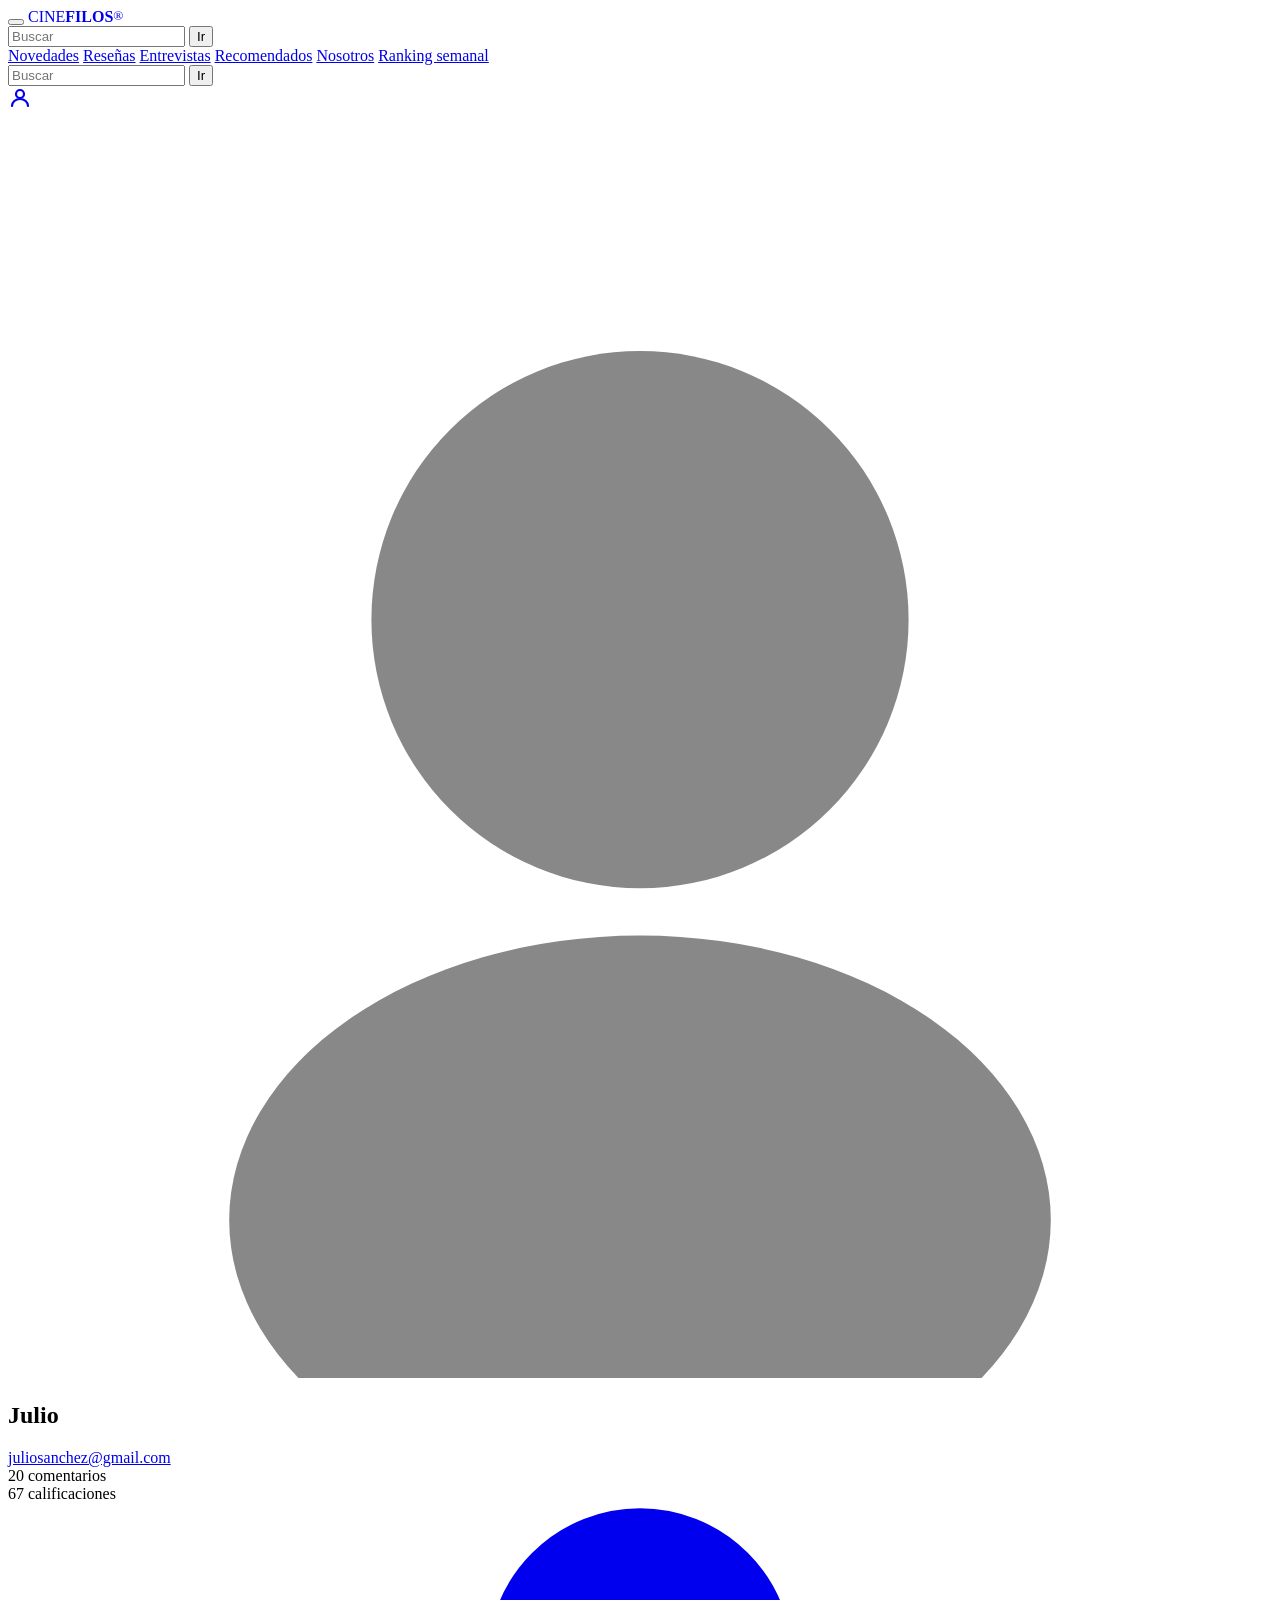
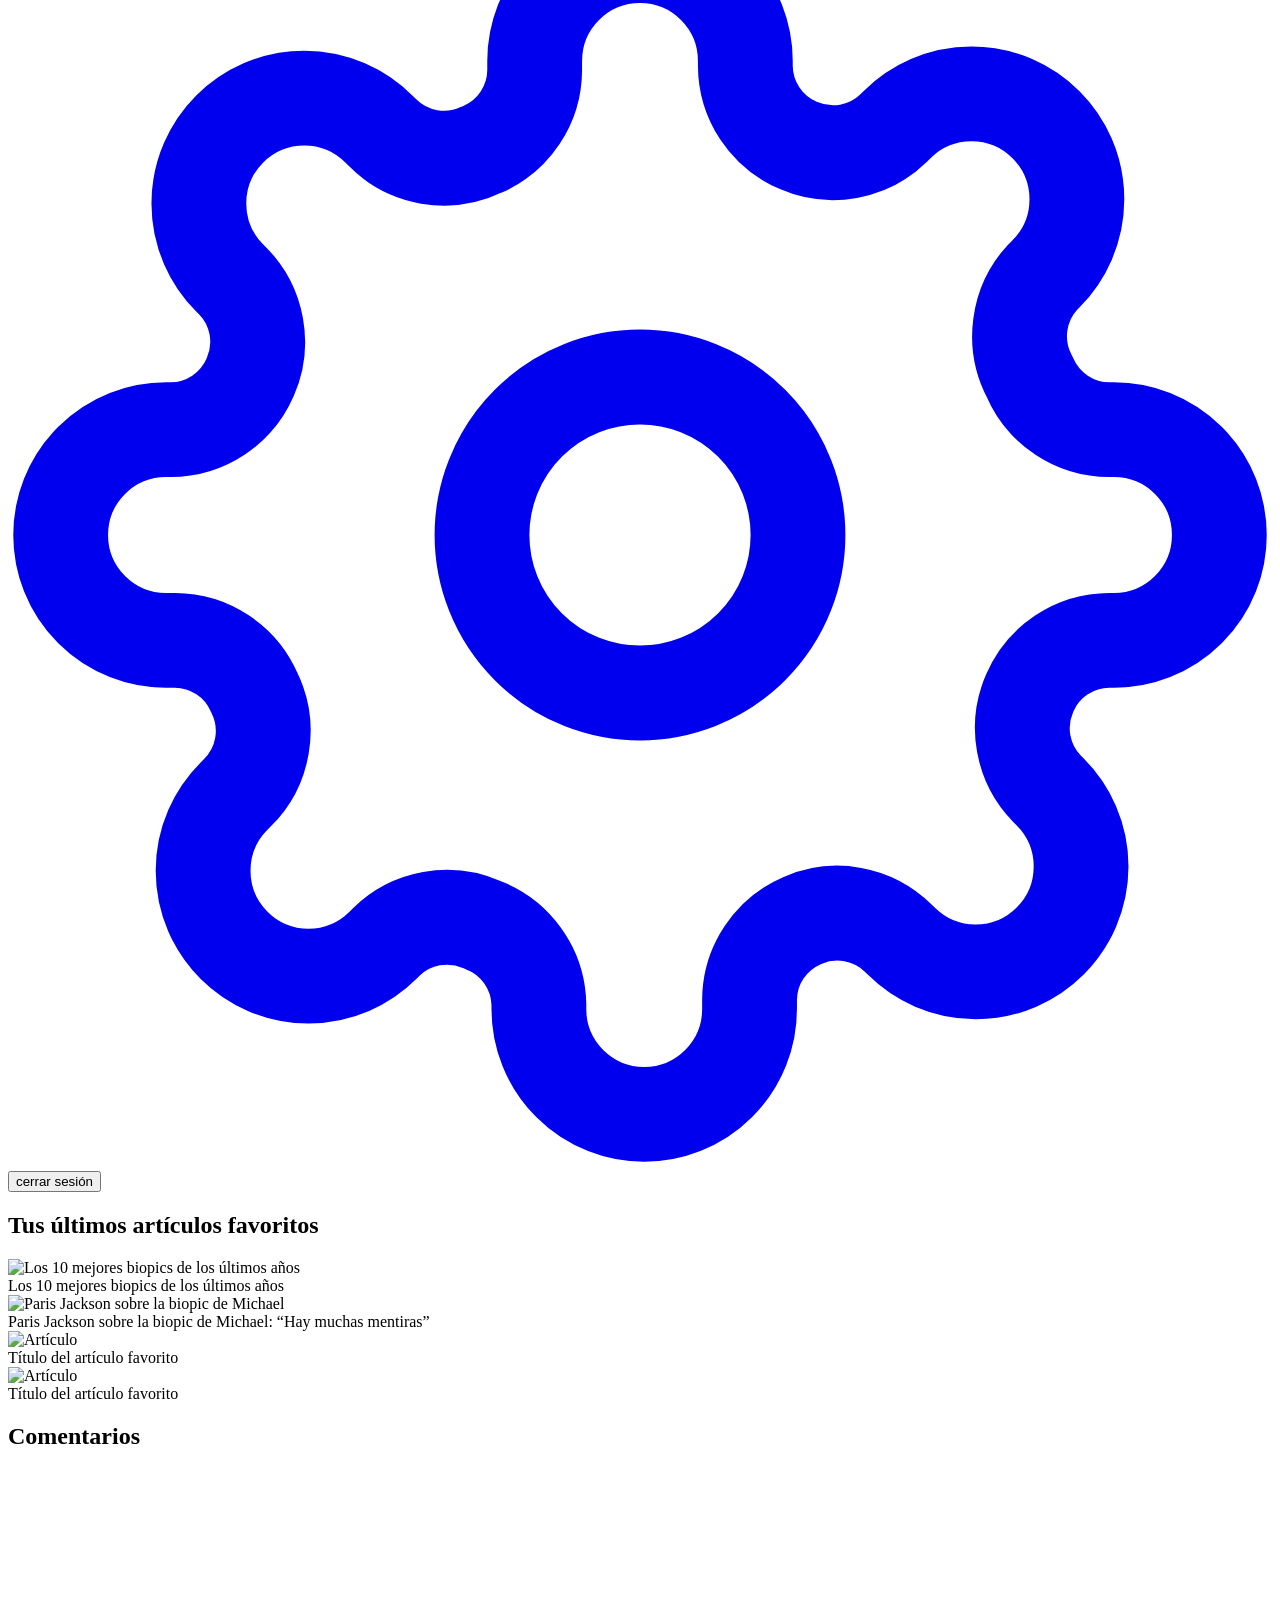
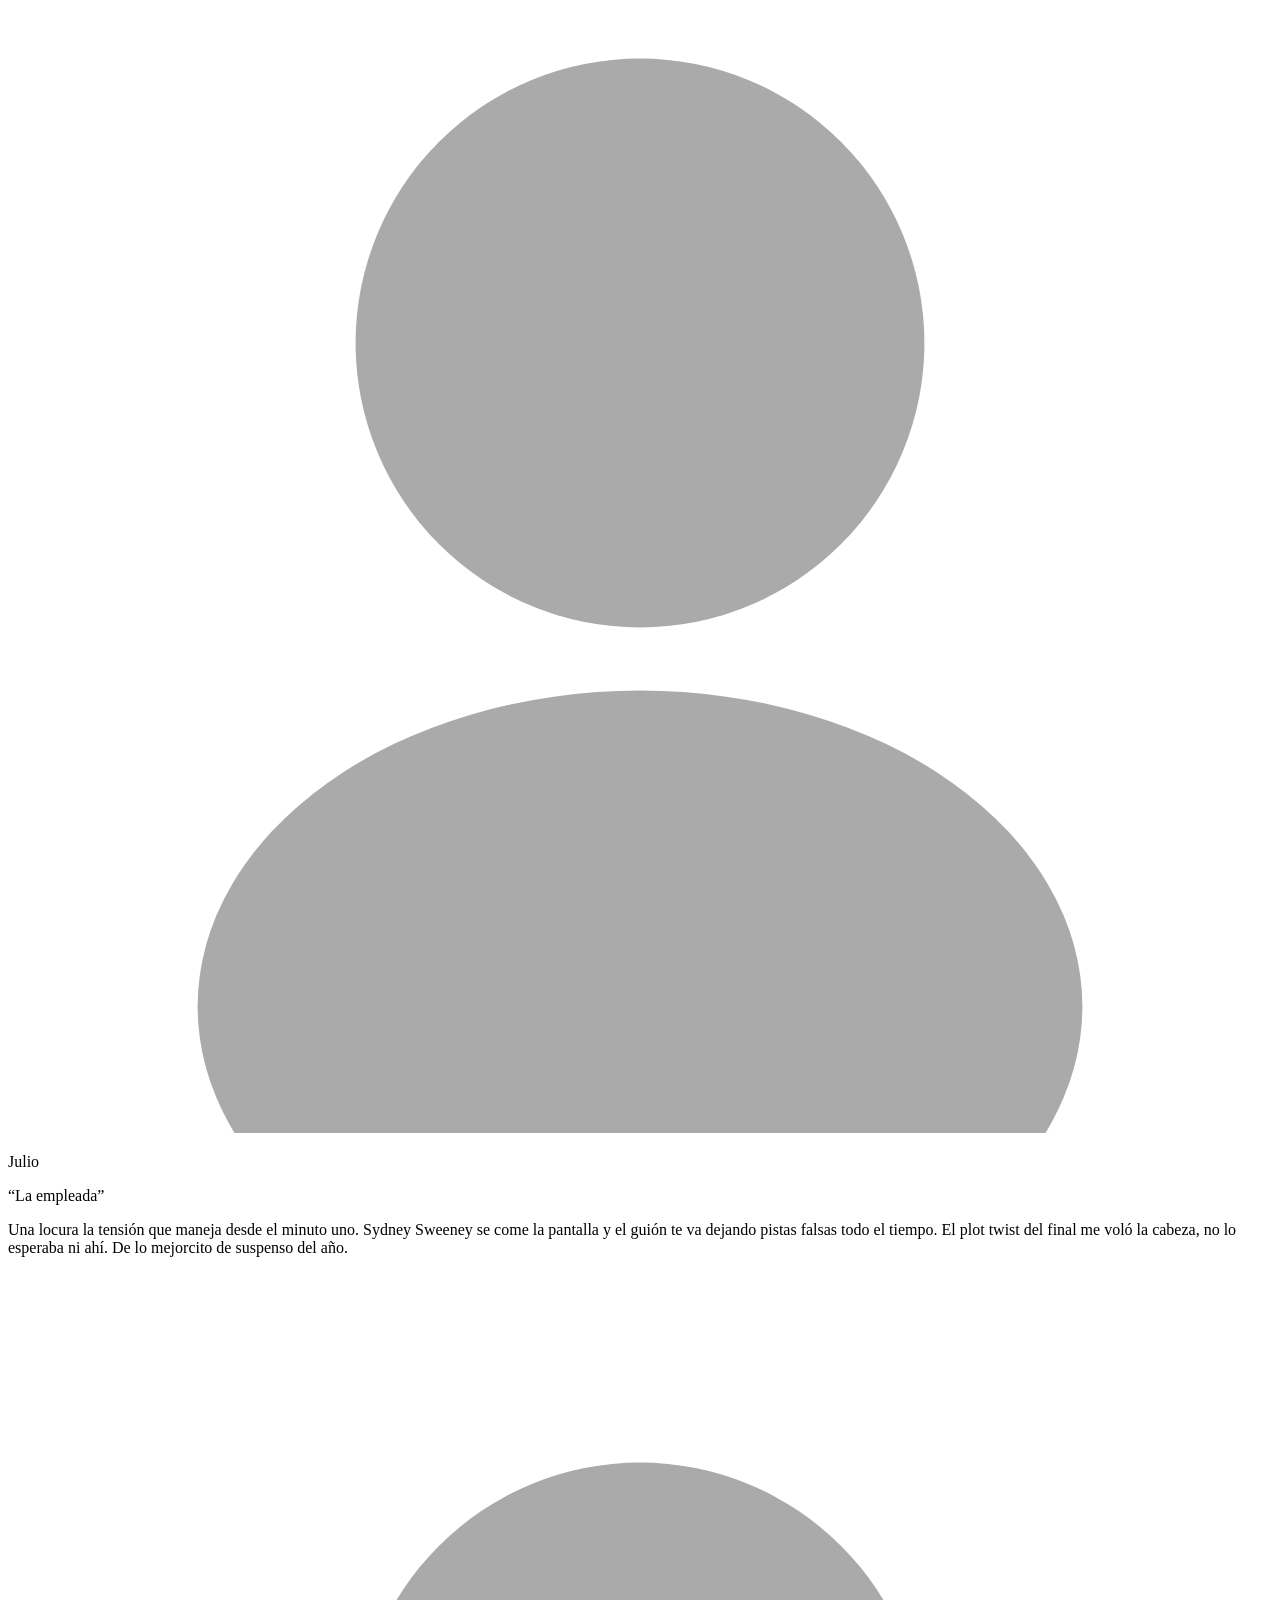
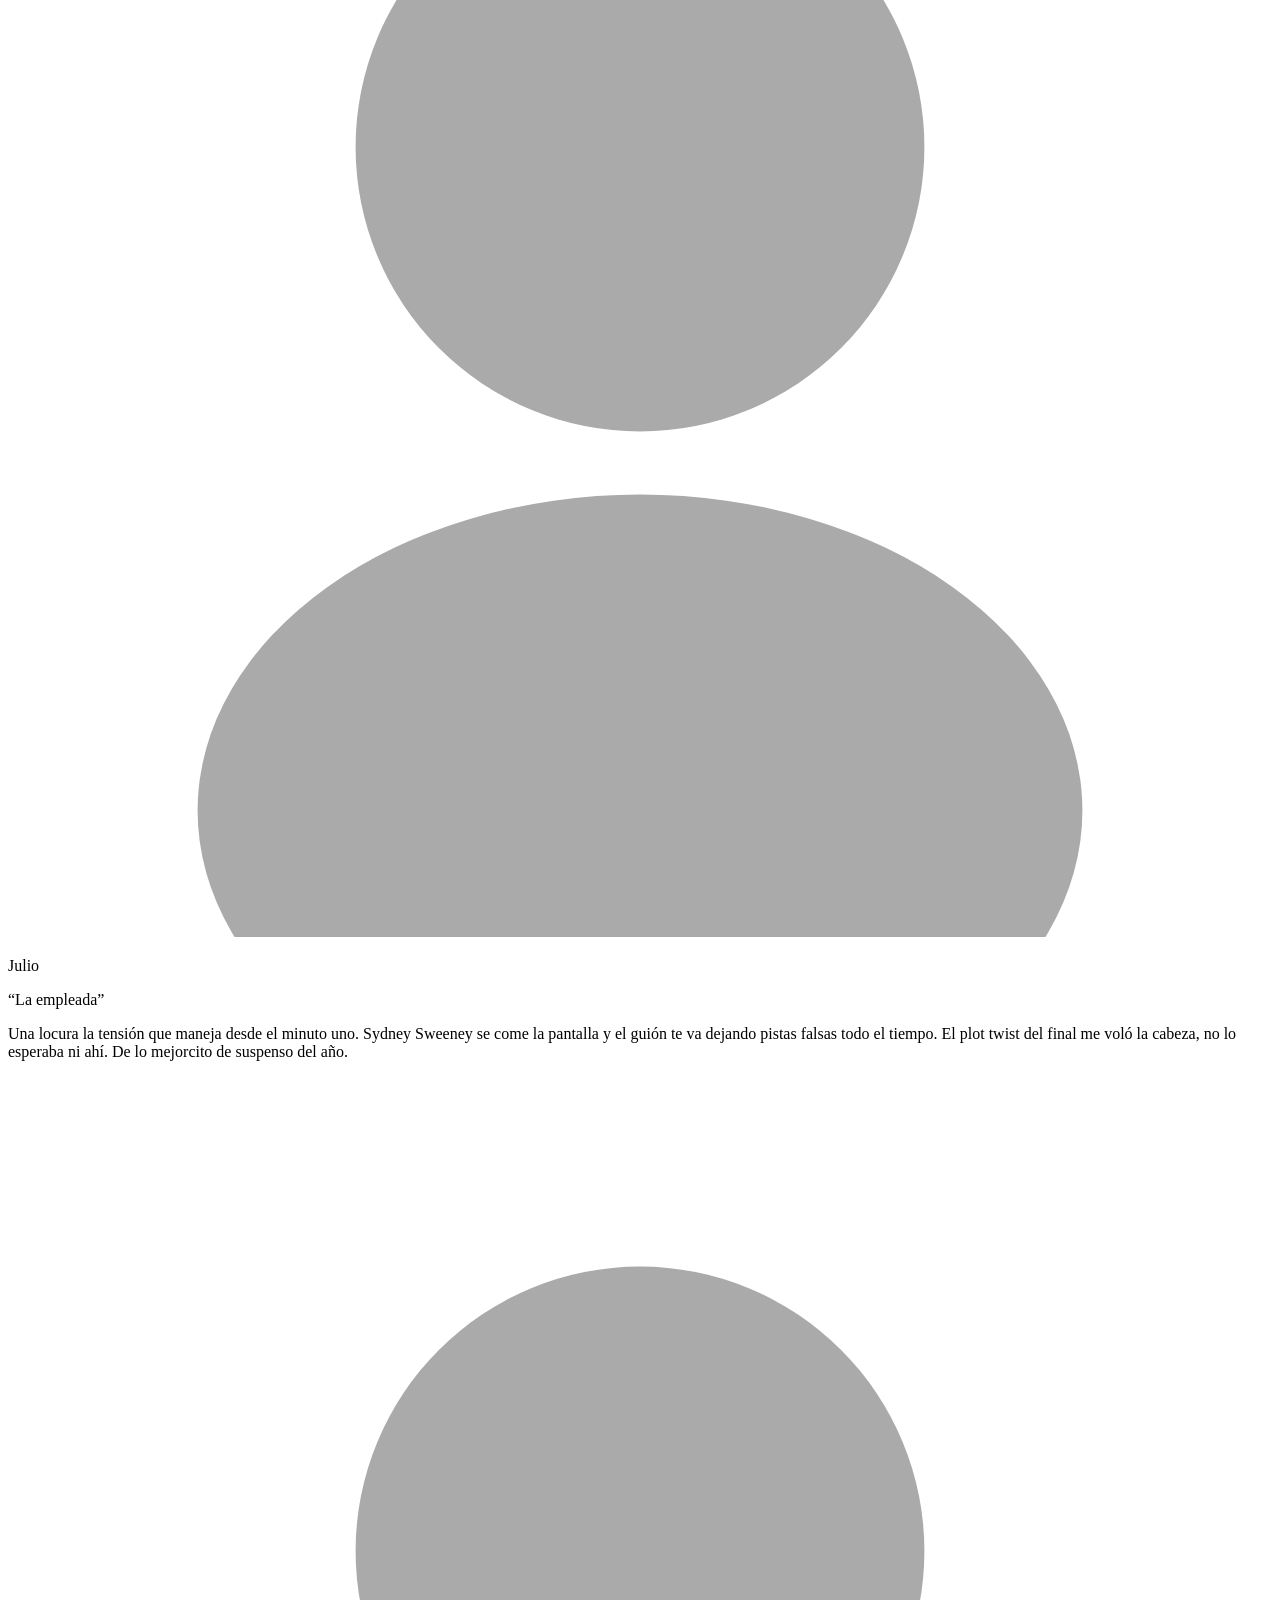
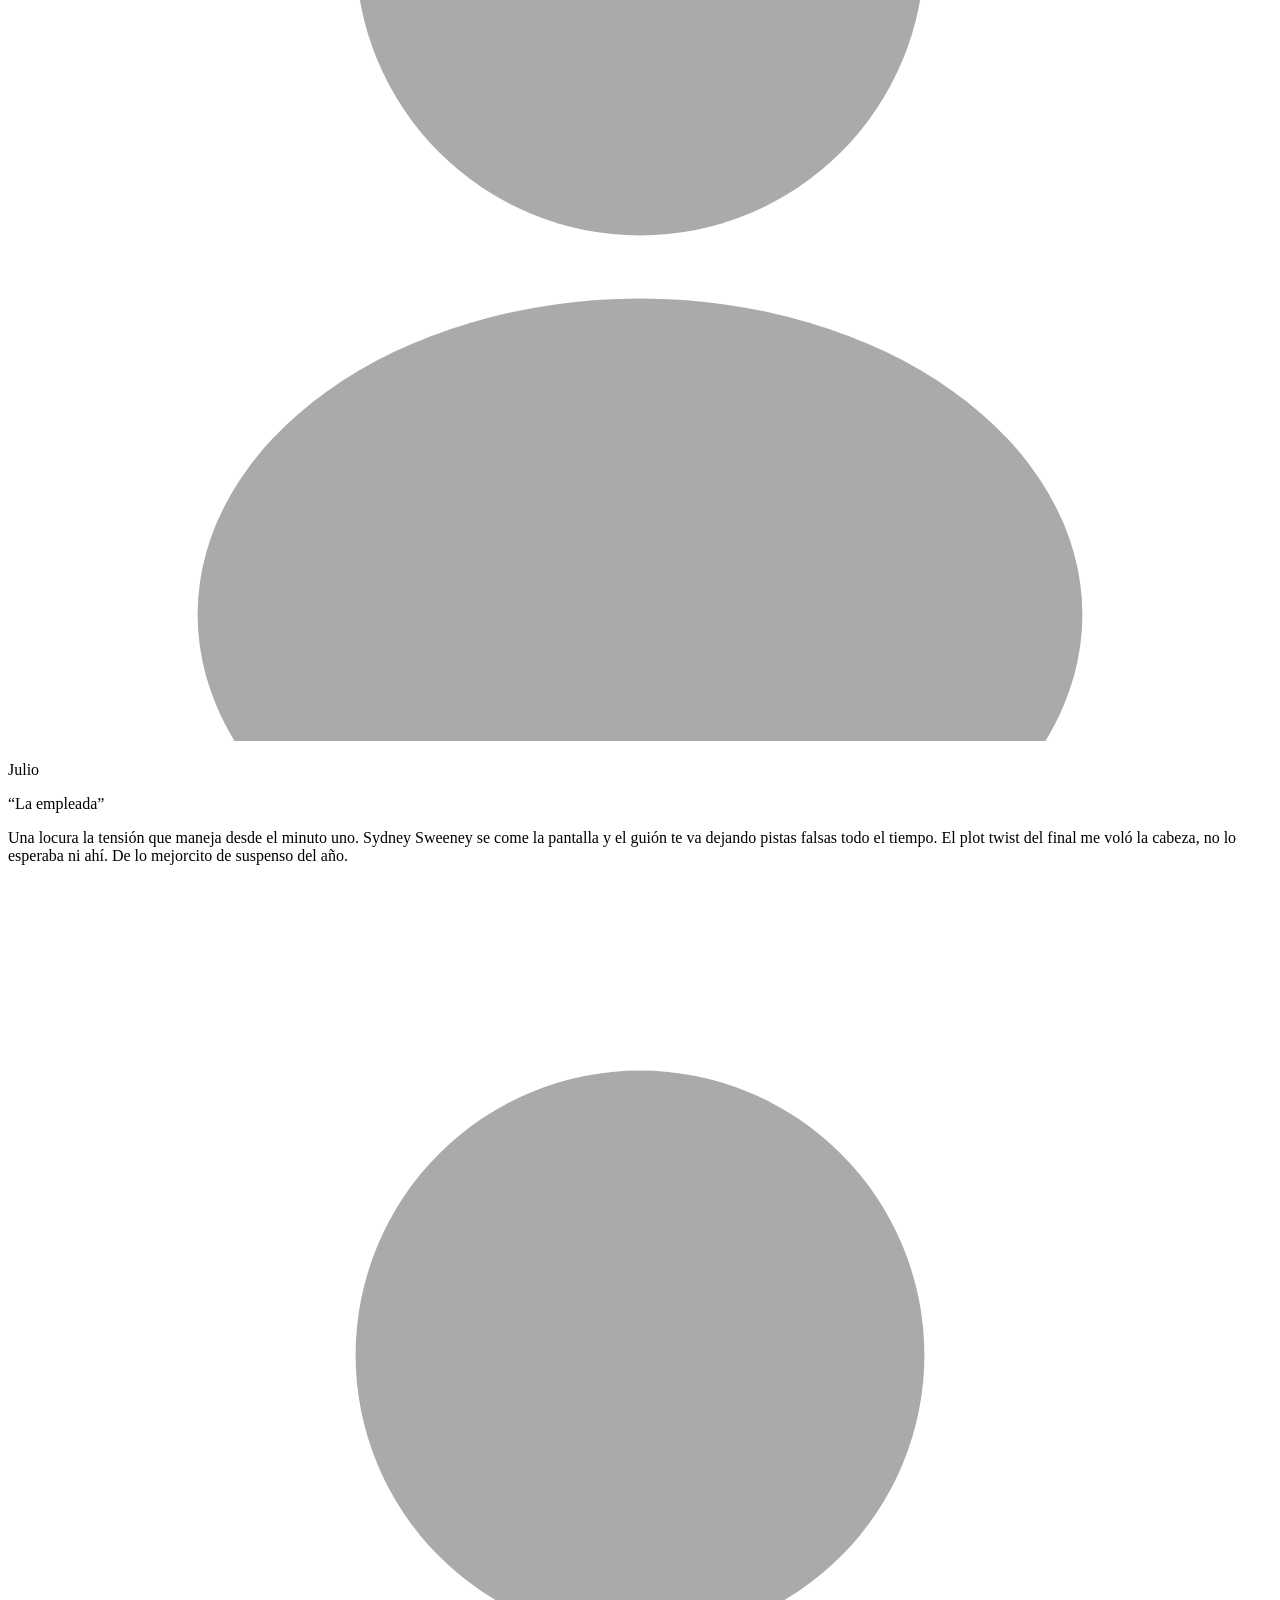
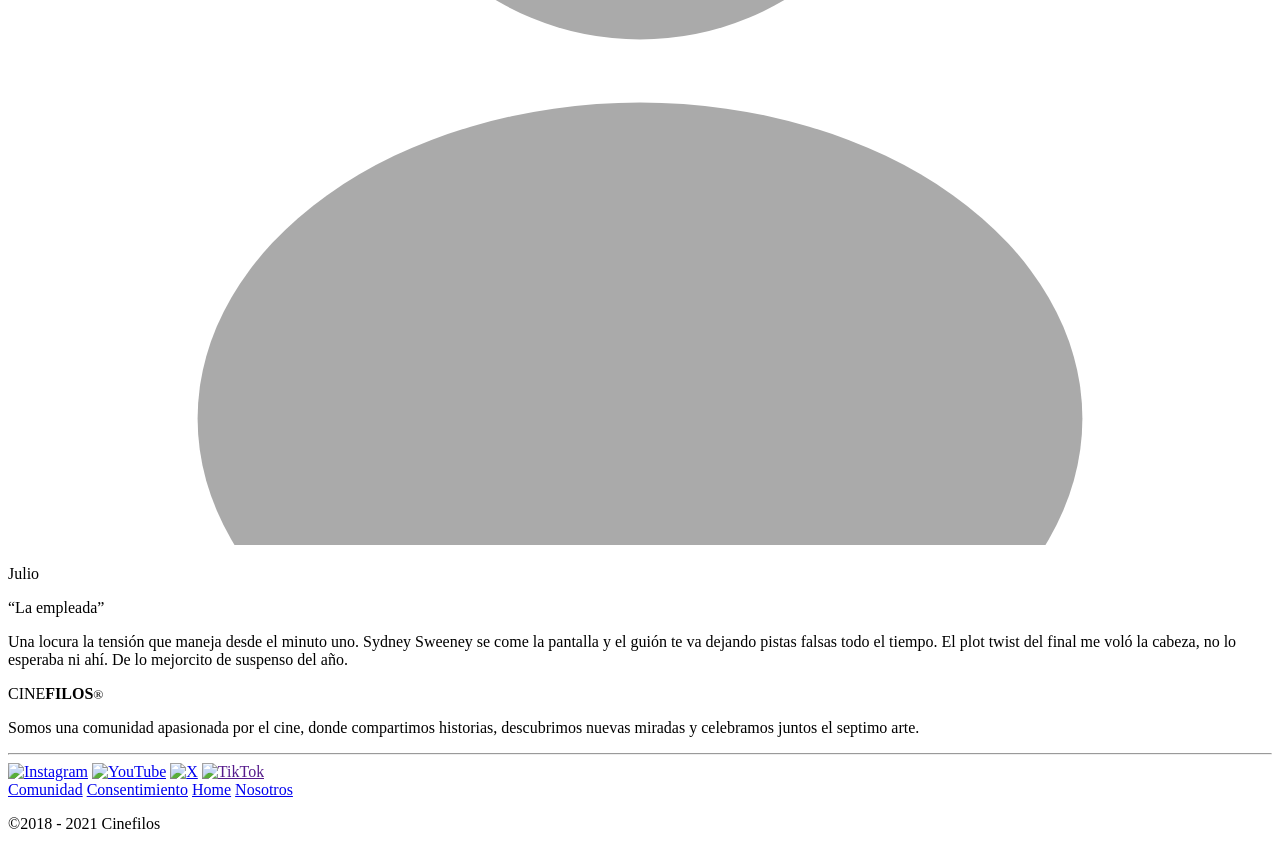
==== cuenta.html @ 9d63dc63 "Add files via upload" ====
<!DOCTYPE html>
<html lang="es">
<head>
  <meta charset="utf-8">
  <meta name="viewport" content="width=device-width, initial-scale=1">
  <link rel="stylesheet" type="text/css" href="stylecuenta.css">
  <link rel="stylesheet" type="text/css" href="estilo.css">
  <link href="https://fonts.googleapis.com/css2?family=Montserrat:wght@700&family=Roboto+Slab:wght@400;700&display=swap" rel="stylesheet">
  <title>Mi cuenta — Cinefilos</title>
</head>
<body>


  <header class="barra">
    <button class="menu" type="button" aria-label="Abrir menu" aria-expanded="false">
      <span></span>
      <span></span>
      <span></span>
    </button>

    <a class="barra-logo" href="index.html" aria-label="Cinefilos">
      <img src="imagenes/logo.png" alt="Cinefilos"
           onerror="this.style.display='none'; this.nextElementSibling.style.display='inline-flex';">
      <span>CINE<strong>FILOS</strong><small>&reg;</small></span>
    </a>

    <nav class="barra-nav" aria-label="Secciones principales">
      <div class="buscador-mobile-menu">
        <input type="search" placeholder="Buscar" aria-label="Buscar">
        <button type="submit" aria-label="Buscar">Ir</button>
      </div>
      <a href="novedades.html">Novedades</a>
      <a href="resenas.html">Reseñas</a>
      <a href="entrevistas.html">Entrevistas</a>
      <a href="index.html#recomendados">Recomendados</a>
      <a href="index.html#nosotros">Nosotros</a>
      <a href="Ranking Semanal.html">Ranking semanal</a>
    </nav>

    <form class="buscador" action="#" role="search">
      <input type="search" placeholder="Buscar" aria-label="Buscar">
      <button type="submit" aria-label="Buscar">Ir</button>
    </form>

    <!-- Ícono de usuario: amarillo cuando está logueado (clase "logueado" la agrega JS) -->
    <a class="barra-icono-usuario" href="cuenta.html" aria-label="Mi cuenta">
      <svg width="24" height="24" viewBox="0 0 24 24" fill="none" stroke="currentColor"
           stroke-width="2.2" stroke-linecap="round" stroke-linejoin="round">
        <circle cx="12" cy="8" r="4"/>
        <path d="M4 20c0-4 3.6-7 8-7s8 3 8 7"/>
      </svg>
    </a>
  </header>

 
  <main>
    <section class="perfil-seccion">
      <div class="perfil-card">

        <!-- Avatar -->
        <div class="perfil-avatar" aria-label="Foto de perfil">
          <svg viewBox="0 0 80 80" fill="none" xmlns="http://www.w3.org/2000/svg" aria-hidden="true">
            <circle cx="40" cy="32" r="17" fill="#888"/>
            <ellipse cx="40" cy="70" rx="26" ry="18" fill="#888"/>
          </svg>
        </div>

        <!-- Nombre y email -->
        <div class="perfil-info">
          <h1 class="perfil-nombre" id="perfil-nombre">Julio</h1>
          <a class="perfil-email" id="perfil-email" href="#">juliosanchez@gmail.com</a>
        </div>

        <!-- Stats + config + logout -->
        <div class="perfil-derecha">
          <div class="perfil-stats-fila">
            <div class="perfil-stat">
              <span class="perfil-stat-numero" id="stat-comentarios">20</span>
              <span class="perfil-stat-label">comentarios</span>
            </div>
            <div class="perfil-stat">
              <span class="perfil-stat-numero" id="stat-calificaciones">67</span>
              <span class="perfil-stat-label">calificaciones</span>
            </div>
            <a href="#" class="perfil-config" aria-label="Configuración">
              <svg viewBox="0 0 24 24" fill="none" stroke="currentColor"
                   stroke-width="1.8" stroke-linecap="round" stroke-linejoin="round">
                <circle cx="12" cy="12" r="3"/>
                <path d="M19.4 15a1.65 1.65 0 0 0 .33 1.82l.06.06a2 2 0 0 1-2.83 2.83l-.06-.06a1.65 1.65 0 0 0-1.82-.33 1.65 1.65 0 0 0-1 1.51V21a2 2 0 0 1-4 0v-.09A1.65 1.65 0 0 0 9 19.4a1.65 1.65 0 0 0-1.82.33l-.06.06a2 2 0 0 1-2.83-2.83l.06-.06A1.65 1.65 0 0 0 4.68 15a1.65 1.65 0 0 0-1.51-1H3a2 2 0 0 1 0-4h.09A1.65 1.65 0 0 0 4.6 9a1.65 1.65 0 0 0-.33-1.82l-.06-.06a2 2 0 0 1 2.83-2.83l.06.06A1.65 1.65 0 0 0 9 4.68a1.65 1.65 0 0 0 1-1.51V3a2 2 0 0 1 4 0v.09a1.65 1.65 0 0 0 1 1.51 1.65 1.65 0 0 0 1.82-.33l.06-.06a2 2 0 0 1 2.83 2.83l-.06.06A1.65 1.65 0 0 0 19.4 9a1.65 1.65 0 0 0 1.51 1H21a2 2 0 0 1 0 4h-.09a1.65 1.65 0 0 0-1.51 1z"/>
              </svg>
            </a>
          </div>
          <button class="perfil-cerrar-sesion" id="btn-cerrar-sesion" type="button">
            cerrar sesión
          </button>
        </div>

      </div>
    </section>

    <!-- ===== ÚLTIMOS ARTÍCULOS FAVORITOS ===== -->
    <section class="perfil-bloque">
      <h2 class="perfil-bloque-titulo">Tus últimos artículos favoritos</h2>
      <div class="perfil-scroll-fila" id="lista-favoritos">

        <article class="fav-card">
          <img src="imagenes/reseñas nota1.jpeg" alt="Los 10 mejores biopics de los últimos años">
          <div class="fav-card-overlay">
            <span class="fav-card-titulo">Los 10 mejores biopics de los últimos años</span>
          </div>
        </article>

        <article class="fav-card">
          <img src="imagenes/michael jackson.png" alt="Paris Jackson sobre la biopic de Michael">
          <div class="fav-card-overlay">
            <span class="fav-card-titulo">Paris Jackson sobre la biopic de Michael: &ldquo;Hay muchas mentiras&rdquo;</span>
          </div>
        </article>

        <article class="fav-card">
          <img src="imagenes/entrevistas nota3.png" alt="Artículo">
          <div class="fav-card-overlay">
            <span class="fav-card-titulo">Título del artículo favorito</span>
          </div>
        </article>

        <article class="fav-card">
          <img src="imagenes/euphoria.png" alt="Artículo">
          <div class="fav-card-overlay">
            <span class="fav-card-titulo">Título del artículo favorito</span>
          </div>
        </article>

      </div>
    </section>

    <!-- ===== COMENTARIOS ===== -->
    <section class="perfil-bloque perfil-bloque--comentarios">
      <h2 class="perfil-bloque-titulo">Comentarios</h2>
      <div class="perfil-scroll-fila" id="lista-comentarios">

        <div class="comentario-card">
          <div class="comentario-header">
            <div class="comentario-avatar">
              <svg viewBox="0 0 40 40" fill="none" xmlns="http://www.w3.org/2000/svg">
                <circle cx="20" cy="15" r="9" fill="#aaa"/>
                <ellipse cx="20" cy="36" rx="14" ry="10" fill="#aaa"/>
              </svg>
            </div>
            <div class="comentario-info">
              <p class="comentario-nombre">Julio</p>
              <p class="comentario-pelicula">&ldquo;La empleada&rdquo;</p>
            </div>
          </div>
          <p class="comentario-texto">Una locura la tensión que maneja desde el minuto uno. Sydney Sweeney se come la pantalla y el guión te va dejando pistas falsas todo el tiempo. El plot twist del final me voló la cabeza, no lo esperaba ni ahí. De lo mejorcito de suspenso del año.</p>
        </div>

        <div class="comentario-card">
          <div class="comentario-header">
            <div class="comentario-avatar">
              <svg viewBox="0 0 40 40" fill="none" xmlns="http://www.w3.org/2000/svg">
                <circle cx="20" cy="15" r="9" fill="#aaa"/>
                <ellipse cx="20" cy="36" rx="14" ry="10" fill="#aaa"/>
              </svg>
            </div>
            <div class="comentario-info">
              <p class="comentario-nombre">Julio</p>
              <p class="comentario-pelicula">&ldquo;La empleada&rdquo;</p>
            </div>
          </div>
          <p class="comentario-texto">Una locura la tensión que maneja desde el minuto uno. Sydney Sweeney se come la pantalla y el guión te va dejando pistas falsas todo el tiempo. El plot twist del final me voló la cabeza, no lo esperaba ni ahí. De lo mejorcito de suspenso del año.</p>
        </div>

        <div class="comentario-card">
          <div class="comentario-header">
            <div class="comentario-avatar">
              <svg viewBox="0 0 40 40" fill="none" xmlns="http://www.w3.org/2000/svg">
                <circle cx="20" cy="15" r="9" fill="#aaa"/>
                <ellipse cx="20" cy="36" rx="14" ry="10" fill="#aaa"/>
              </svg>
            </div>
            <div class="comentario-info">
              <p class="comentario-nombre">Julio</p>
              <p class="comentario-pelicula">&ldquo;La empleada&rdquo;</p>
            </div>
          </div>
          <p class="comentario-texto">Una locura la tensión que maneja desde el minuto uno. Sydney Sweeney se come la pantalla y el guión te va dejando pistas falsas todo el tiempo. El plot twist del final me voló la cabeza, no lo esperaba ni ahí. De lo mejorcito de suspenso del año.</p>
        </div>

        <div class="comentario-card">
          <div class="comentario-header">
            <div class="comentario-avatar">
              <svg viewBox="0 0 40 40" fill="none" xmlns="http://www.w3.org/2000/svg">
                <circle cx="20" cy="15" r="9" fill="#aaa"/>
                <ellipse cx="20" cy="36" rx="14" ry="10" fill="#aaa"/>
              </svg>
            </div>
            <div class="comentario-info">
              <p class="comentario-nombre">Julio</p>
              <p class="comentario-pelicula">&ldquo;La empleada&rdquo;</p>
            </div>
          </div>
          <p class="comentario-texto">Una locura la tensión que maneja desde el minuto uno. Sydney Sweeney se come la pantalla y el guión te va dejando pistas falsas todo el tiempo. El plot twist del final me voló la cabeza, no lo esperaba ni ahí. De lo mejorcito de suspenso del año.</p>
        </div>

      </div>
    </section>

  </main>
  <footer class="footer">
      <div class="footer-logo" aria-label="Cinefilos">
        <span>CINE</span><strong>FILOS</strong><small>&reg;</small>
      </div>

      <p class="footer-texto">
        Somos una comunidad apasionada por el cine, donde compartimos
        historias, descubrimos nuevas miradas y celebramos juntos el
        septimo arte.
      </p>

      <hr class="footer-linea">

      <div class="redes">
        <a href="https://www.instagram.com/cinefilosoficial" aria-label="Instagram"><img src="imagenes/ig.png" alt="Instagram"></a>
        <a href="https://www.youtube.com/channel/UC08kA7iu9PEzDxkMf6_33Pw" aria-label="YouTube"><img src="imagenes/yotube.png" alt="YouTube"></a>
        <a href="https://www.facebook.com/cinefilooos" aria-label="X"><img src="imagenes/x.png" alt="X"></a>
        <a href="" aria-label="TikTok"><img src="imagenes/tiktok.png" alt="TikTok"></a>
      </div>

      <nav class="footer-links" aria-label="Enlaces del footer">
        <a href="#">Comunidad</a>
        <a href="#">Consentimiento</a>
        <a href="#">Home</a>
        <a href="#">Nosotros</a>
      </nav>

      <p class="copyright">&copy;2018 - 2021 Cinefilos</p>
  </footer>

  <script src="cuenta.js"></script>

</body>
</html>
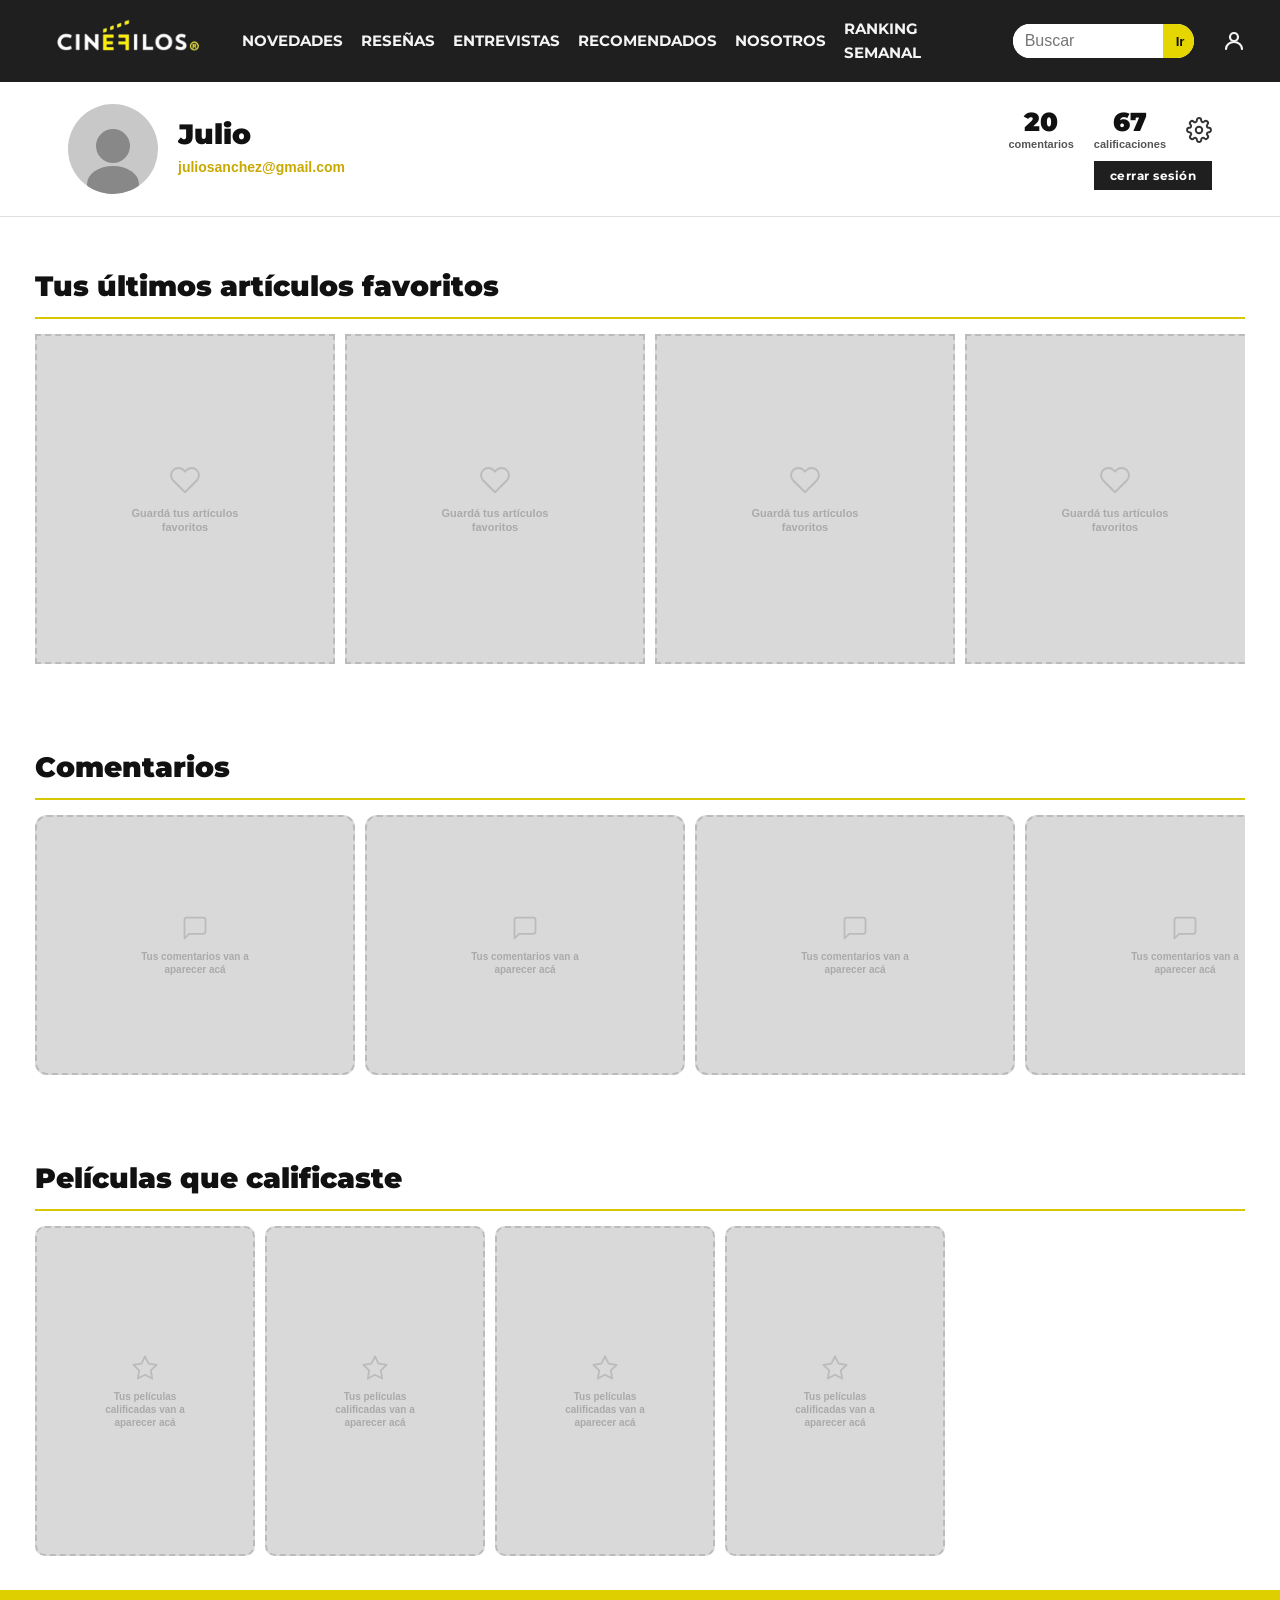
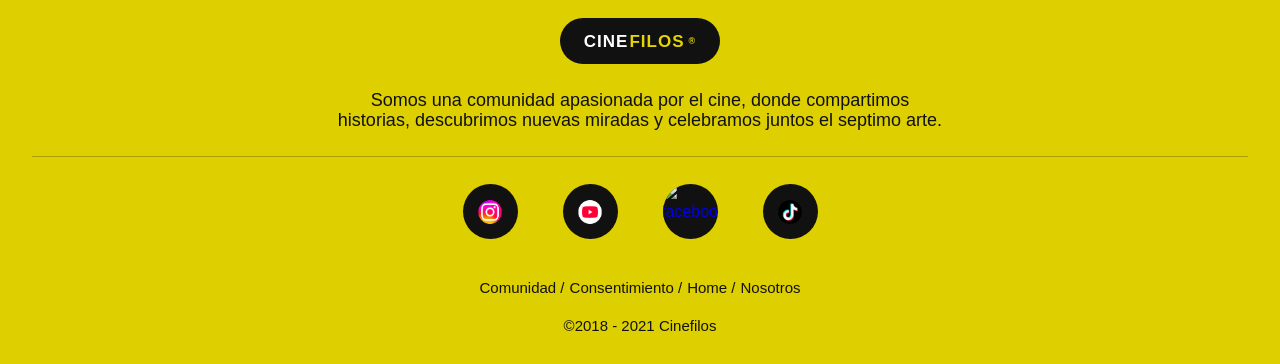
==== commit d4583570: "Update cuenta.html" ====
--- a/cuenta.html
+++ b/cuenta.html
@@ -9,7 +9,6 @@
   <title>Mi cuenta — Cinefilos</title>
 </head>
 <body>
-
 
   <header class="barra">
     <button class="menu" type="button" aria-label="Abrir menu" aria-expanded="false">
@@ -24,17 +23,20 @@
       <span>CINE<strong>FILOS</strong><small>&reg;</small></span>
     </a>
 
+    <button class="boton-buscar-mobile" type="button" aria-label="Abrir buscador" aria-expanded="false"></button>
+    
     <nav class="barra-nav" aria-label="Secciones principales">
       <div class="buscador-mobile-menu">
         <input type="search" placeholder="Buscar" aria-label="Buscar">
         <button type="submit" aria-label="Buscar">Ir</button>
       </div>
+
       <a href="novedades.html">Novedades</a>
       <a href="resenas.html">Reseñas</a>
-      <a href="entrevistas.html">Entrevistas</a>
+      <a href="entrevista.html">Entrevistas</a>
       <a href="index.html#recomendados">Recomendados</a>
       <a href="index.html#nosotros">Nosotros</a>
-      <a href="Ranking Semanal.html">Ranking semanal</a>
+      <a href="RankingSemanal.html">Ranking semanal</a>
     </nav>
 
     <form class="buscador" action="#" role="search">
@@ -52,12 +54,10 @@
     </a>
   </header>
 
- 
   <main>
     <section class="perfil-seccion">
       <div class="perfil-card">
 
-        <!-- Avatar -->
         <div class="perfil-avatar" aria-label="Foto de perfil">
           <svg viewBox="0 0 80 80" fill="none" xmlns="http://www.w3.org/2000/svg" aria-hidden="true">
             <circle cx="40" cy="32" r="17" fill="#888"/>
@@ -98,111 +98,27 @@
       </div>
     </section>
 
-    <!-- ===== ÚLTIMOS ARTÍCULOS FAVORITOS ===== -->
+    <!--tus articulos fav-->
     <section class="perfil-bloque">
       <h2 class="perfil-bloque-titulo">Tus últimos artículos favoritos</h2>
       <div class="perfil-scroll-fila" id="lista-favoritos">
-
-        <article class="fav-card">
-          <img src="imagenes/reseñas nota1.jpeg" alt="Los 10 mejores biopics de los últimos años">
-          <div class="fav-card-overlay">
-            <span class="fav-card-titulo">Los 10 mejores biopics de los últimos años</span>
-          </div>
-        </article>
-
-        <article class="fav-card">
-          <img src="imagenes/michael jackson.png" alt="Paris Jackson sobre la biopic de Michael">
-          <div class="fav-card-overlay">
-            <span class="fav-card-titulo">Paris Jackson sobre la biopic de Michael: &ldquo;Hay muchas mentiras&rdquo;</span>
-          </div>
-        </article>
-
-        <article class="fav-card">
-          <img src="imagenes/entrevistas nota3.png" alt="Artículo">
-          <div class="fav-card-overlay">
-            <span class="fav-card-titulo">Título del artículo favorito</span>
-          </div>
-        </article>
-
-        <article class="fav-card">
-          <img src="imagenes/euphoria.png" alt="Artículo">
-          <div class="fav-card-overlay">
-            <span class="fav-card-titulo">Título del artículo favorito</span>
-          </div>
-        </article>
-
+        <!-- Renderizado dinámico por cuenta.js -->
       </div>
     </section>
 
-    <!-- ===== COMENTARIOS ===== -->
+    <!--Comentario-->
     <section class="perfil-bloque perfil-bloque--comentarios">
       <h2 class="perfil-bloque-titulo">Comentarios</h2>
       <div class="perfil-scroll-fila" id="lista-comentarios">
+        <!-- Renderizado dinámico por cuenta.js -->
+      </div>
+    </section>
 
-        <div class="comentario-card">
-          <div class="comentario-header">
-            <div class="comentario-avatar">
-              <svg viewBox="0 0 40 40" fill="none" xmlns="http://www.w3.org/2000/svg">
-                <circle cx="20" cy="15" r="9" fill="#aaa"/>
-                <ellipse cx="20" cy="36" rx="14" ry="10" fill="#aaa"/>
-              </svg>
-            </div>
-            <div class="comentario-info">
-              <p class="comentario-nombre">Julio</p>
-              <p class="comentario-pelicula">&ldquo;La empleada&rdquo;</p>
-            </div>
-          </div>
-          <p class="comentario-texto">Una locura la tensión que maneja desde el minuto uno. Sydney Sweeney se come la pantalla y el guión te va dejando pistas falsas todo el tiempo. El plot twist del final me voló la cabeza, no lo esperaba ni ahí. De lo mejorcito de suspenso del año.</p>
-        </div>
-
-        <div class="comentario-card">
-          <div class="comentario-header">
-            <div class="comentario-avatar">
-              <svg viewBox="0 0 40 40" fill="none" xmlns="http://www.w3.org/2000/svg">
-                <circle cx="20" cy="15" r="9" fill="#aaa"/>
-                <ellipse cx="20" cy="36" rx="14" ry="10" fill="#aaa"/>
-              </svg>
-            </div>
-            <div class="comentario-info">
-              <p class="comentario-nombre">Julio</p>
-              <p class="comentario-pelicula">&ldquo;La empleada&rdquo;</p>
-            </div>
-          </div>
-          <p class="comentario-texto">Una locura la tensión que maneja desde el minuto uno. Sydney Sweeney se come la pantalla y el guión te va dejando pistas falsas todo el tiempo. El plot twist del final me voló la cabeza, no lo esperaba ni ahí. De lo mejorcito de suspenso del año.</p>
-        </div>
-
-        <div class="comentario-card">
-          <div class="comentario-header">
-            <div class="comentario-avatar">
-              <svg viewBox="0 0 40 40" fill="none" xmlns="http://www.w3.org/2000/svg">
-                <circle cx="20" cy="15" r="9" fill="#aaa"/>
-                <ellipse cx="20" cy="36" rx="14" ry="10" fill="#aaa"/>
-              </svg>
-            </div>
-            <div class="comentario-info">
-              <p class="comentario-nombre">Julio</p>
-              <p class="comentario-pelicula">&ldquo;La empleada&rdquo;</p>
-            </div>
-          </div>
-          <p class="comentario-texto">Una locura la tensión que maneja desde el minuto uno. Sydney Sweeney se come la pantalla y el guión te va dejando pistas falsas todo el tiempo. El plot twist del final me voló la cabeza, no lo esperaba ni ahí. De lo mejorcito de suspenso del año.</p>
-        </div>
-
-        <div class="comentario-card">
-          <div class="comentario-header">
-            <div class="comentario-avatar">
-              <svg viewBox="0 0 40 40" fill="none" xmlns="http://www.w3.org/2000/svg">
-                <circle cx="20" cy="15" r="9" fill="#aaa"/>
-                <ellipse cx="20" cy="36" rx="14" ry="10" fill="#aaa"/>
-              </svg>
-            </div>
-            <div class="comentario-info">
-              <p class="comentario-nombre">Julio</p>
-              <p class="comentario-pelicula">&ldquo;La empleada&rdquo;</p>
-            </div>
-          </div>
-          <p class="comentario-texto">Una locura la tensión que maneja desde el minuto uno. Sydney Sweeney se come la pantalla y el guión te va dejando pistas falsas todo el tiempo. El plot twist del final me voló la cabeza, no lo esperaba ni ahí. De lo mejorcito de suspenso del año.</p>
-        </div>
-
+    <!--peliculas que clasifico-->
+    <section class="perfil-bloque">
+      <h2 class="perfil-bloque-titulo">Películas que calificaste</h2>
+      <div class="perfil-scroll-fila" id="lista-calificaciones">
+        <!-- Renderizado dinámico por cuenta.js -->
       </div>
     </section>
 
@@ -223,8 +139,8 @@
       <div class="redes">
         <a href="https://www.instagram.com/cinefilosoficial" aria-label="Instagram"><img src="imagenes/ig.png" alt="Instagram"></a>
         <a href="https://www.youtube.com/channel/UC08kA7iu9PEzDxkMf6_33Pw" aria-label="YouTube"><img src="imagenes/yotube.png" alt="YouTube"></a>
-        <a href="https://www.facebook.com/cinefilooos" aria-label="X"><img src="imagenes/x.png" alt="X"></a>
-        <a href="" aria-label="TikTok"><img src="imagenes/tiktok.png" alt="TikTok"></a>
+          <a href="https://www.facebook.com/cinefilooos" aria-label="facebook"><img src="imagenes/facebook.png" alt="facebook"></a>
+        <a href="https://www.tiktok.com/@cinefilosoficiall?_r=1&_t=ZS-97NEEXDqILQ" aria-label="TikTok"><img src="imagenes/tiktok.png" alt="TikTok"></a>
       </div>
 
       <nav class="footer-links" aria-label="Enlaces del footer">
@@ -237,7 +153,43 @@
       <p class="copyright">&copy;2018 - 2021 Cinefilos</p>
   </footer>
 
-  <script src="cuenta.js"></script>
+  <script>
+  const botonMenu = document.querySelector(".menu");
+  const botonBuscar = document.querySelector(".boton-buscar-mobile");
+  const barra = document.querySelector(".barra");
+  const campoBuscar = document.querySelector(".buscador input");
+
+  document.addEventListener("DOMContentLoaded", function () {
+    const pista = document.querySelector(".carrusel-comunidad .carrusel-pista");
+    if (pista) {
+      const items = pista.querySelectorAll(".mini-noticia");
+      if (items[1]) {
+        pista.scrollTo({ left: items[1].offsetLeft, behavior: "instant" });
+      }
+    }
+  });
+
+  botonMenu.addEventListener("click", function () {
+    barra.classList.toggle("abierto");
+    const estaAbierto = barra.classList.contains("abierto");
+    botonMenu.setAttribute("aria-expanded", estaAbierto);
+    barra.classList.remove("buscando");
+    botonBuscar.setAttribute("aria-expanded", "false");
+  });
+
+  botonBuscar.addEventListener("click", function () {
+    barra.classList.toggle("buscando");
+    const estaBuscando = barra.classList.contains("buscando");
+    botonBuscar.setAttribute("aria-expanded", estaBuscando);
+    barra.classList.remove("abierto");
+    botonMenu.setAttribute("aria-expanded", "false");
+    if (estaBuscando) {
+      campoBuscar.focus();
+    }
+  });
+</script>
+<script src="sesion.js"></script>
+<script src="cuenta.js"></script>
 
 </body>
 </html>
--- a/stylecuenta.css
+++ b/stylecuenta.css
@@ -0,0 +1,492 @@
+/* El display y la posición del ícono ya los maneja estilo.css en todas las
+   páginas (mobile y desktop). Acá solo dejamos los colores para no pisar
+   esa regla según el orden en que cada página cargue las hojas de estilo. */
+.barra-icono-usuario {
+  align-items: center;
+  justify-content: center;
+  color: #f4f4f4;
+  text-decoration: none;
+  flex-shrink: 0;
+  transition: color .2s ease;
+}
+
+.barra-icono-usuario:hover {
+  color: #e5d600;
+}
+
+.barra-icono-usuario.logueado {
+  color: #e5d600;
+}
+
+.perfil-seccion {
+  background: #fff;
+  border-bottom: 1px solid #e0e0e0;
+}
+
+.perfil-card {
+  display: flex;
+  align-items: center;
+  gap: 20px;
+  max-width: 1200px;
+  margin: 0 auto;
+  padding: 22px 28px;
+}
+
+.perfil-avatar {
+  width: 90px;
+  height: 90px;
+  border-radius: 50%;
+  background: #c8c8c8;
+  overflow: hidden;
+  flex-shrink: 0;
+}
+
+.perfil-avatar svg {
+  width: 100%;
+  height: 100%;
+}
+
+.perfil-info {
+  flex: 1;
+}
+
+.perfil-nombre {
+  margin: 0;
+  font-family: 'Montserrat', sans-serif;
+  font-size: 28px;
+  font-weight: 900;
+  color: #111;
+}
+
+.perfil-email {
+  color: #c9a800;
+  text-decoration: none;
+  font-size: 14px;
+  font-weight: 600;
+}
+
+.perfil-derecha {
+  display: flex;
+  flex-direction: column;
+  align-items: flex-end;
+  gap: 10px;
+}
+
+.perfil-stats-fila {
+  display: flex;
+  gap: 20px;
+}
+
+.perfil-stat {
+  text-align: center;
+}
+
+.perfil-stat-numero {
+  font-family: 'Montserrat', sans-serif;
+  font-size: 26px;
+  font-weight: 900;
+}
+
+.perfil-stat-label {
+  font-size: 11px;
+  color: #555;
+}
+
+.perfil-config svg {
+  width: 26px;
+  height: 26px;
+}
+
+.perfil-cerrar-sesion {
+  background: #1f1f1f;
+  color: white;
+  border: none;
+  padding: 7px 16px;
+  cursor: pointer;
+  font-family: 'Montserrat', sans-serif;
+  font-size: 12px;
+}
+
+.perfil-cerrar-sesion:hover {
+  background: #e5d600;
+  color: #111;
+}
+
+
+.perfil-bloque {
+  padding: 24px 35px;
+}
+
+.perfil-bloque-titulo {
+  font-family: 'Montserrat', sans-serif;
+  font-size: 28px;
+  font-weight: 900;
+  color: #111;
+  margin-bottom: 15px;
+}
+
+.perfil-bloque-titulo::after {
+  content: "";
+  display: block;
+  width: 100%;
+  height: 2px;
+  background: #d8c600;
+  margin-top: 8px;
+}
+
+
+.perfil-scroll-fila {
+  display: flex;
+  gap: 10px;
+  overflow-x: auto;
+  padding-bottom: 10px;
+}
+
+.perfil-scroll-fila::-webkit-scrollbar {
+  height: 4px;
+}
+
+.perfil-scroll-fila::-webkit-scrollbar-thumb {
+  background: #bbb;
+}
+
+
+.fav-card {
+  position: relative;
+  width: 350px;
+  height: 330px;
+  min-width: 300px;
+  max-width: 300px;
+  overflow: hidden;
+  flex-shrink: 0;
+}
+
+.fav-card img {
+  width: 100%;
+  height: 100%;
+  object-fit: cover;
+}
+
+.fav-card-overlay {
+  position: absolute;
+  left: 0;
+  right: 0;
+  bottom: 0;
+  padding: 6px;
+  background: linear-gradient(
+    transparent,
+    rgba(0,0,0,.85)
+  );
+}
+
+.fav-card-titulo {
+  color: white;
+  font-size: 12px;
+  font-weight: 700;
+  line-height: 1.2;
+}
+
+.perfil-bloque--comentarios {
+  background: white;
+}
+
+.comentario-card {
+  width: 320px;
+  height: 260px;
+  background: #d9d9d9;
+  border-radius: 12px;
+  padding: 18px;
+  flex-shrink: 0;
+}
+
+.comentario-header {
+  display: flex;
+  gap: 8px;
+  margin-bottom: 8px;
+}
+
+.comentario-avatar {
+  width: 38px;
+  height: 38px;
+  border-radius: 50%;
+  background: white;
+  overflow: hidden;
+}
+
+.comentario-avatar svg {
+  width: 100%;
+  height: 100%;
+}
+
+.comentario-nombre {
+  margin: 0;
+  font-size: 14px;
+  font-weight: 700;
+}
+
+.comentario-pelicula {
+  margin: 0;
+  font-size: 12px;
+}
+
+.comentario-texto {
+  margin: 0;
+  font-size: 13px;
+  line-height: 1.4;
+  color: #555;
+}
+
+@media (max-width: 768px) {
+
+  .perfil-card {
+    flex-wrap: wrap;
+  }
+
+  .perfil-derecha {
+    width: 100%;
+    align-items: flex-start;
+  }
+
+  .perfil-bloque {
+    padding: 20px 15px;
+  }
+
+  .fav-card {
+    width: 200px;
+    min-width: 200px;
+    height: 130px;
+  }
+
+  .comentario-card {
+    width: 230px;
+    height: 220px;
+  }
+
+  .perfil-bloque-titulo {
+    font-size: 24px;
+  }
+}
+/* favoritos vacio*/
+.fav-card--vacio {
+  background: #d9d9d9;
+  display: flex;
+  align-items: center;
+  justify-content: center;
+  border: 2px dashed #bbb;
+  cursor: default;
+}
+
+.fav-card-vacio-contenido {
+  display: flex;
+  flex-direction: column;
+  align-items: center;
+  gap: 10px;
+  color: #999;
+  padding: 16px;
+  text-align: center;
+}
+
+.fav-card-vacio-contenido svg {
+  stroke: #bbb;
+  flex-shrink: 0;
+}
+
+.fav-card-vacio-contenido span {
+  font-size: 11px;
+  font-weight: 600;
+  line-height: 1.3;
+  color: #aaa;
+  max-width: 120px;
+}
+
+/* comentarios vacio */
+.comentario-card--vacio {
+  background: #d9d9d9;
+  border: 2px dashed #bbb;
+  display: flex;
+  align-items: center;
+  justify-content: center;
+}
+
+.comentario-vacio-contenido {
+  display: flex;
+  flex-direction: column;
+  align-items: center;
+  gap: 8px;
+  color: #999;
+  text-align: center;
+  padding: 10px;
+}
+
+.comentario-vacio-contenido svg {
+  stroke: #bbb;
+  flex-shrink: 0;
+}
+
+.comentario-vacio-contenido span {
+  font-size: 10px;
+  font-weight: 600;
+  line-height: 1.3;
+  color: #aaa;
+  max-width: 110px;
+}
+
+/*Botón de favorito en artículos */
+.btn-favorito {
+  display: inline-flex;
+  align-items: center;
+  gap: 7px;
+  background: transparent;
+  border: 1.5px solid #ccc;
+  border-radius: 20px;
+  padding: 7px 16px;
+  font-family: 'Montserrat', sans-serif;
+  font-size: 12px;
+  font-weight: 700;
+  color: #666;
+  cursor: pointer;
+  transition: all .2s ease;
+  margin-top: 10px;
+}
+
+.btn-favorito svg {
+  transition: all .2s ease;
+}
+
+.btn-favorito:hover {
+  border-color: #e5d600;
+  color: #333;
+}
+
+.btn-favorito.guardado {
+  border-color: #e5d600;
+  color: #333;
+  background: #fffbe6;
+}
+
+.btn-favorito.guardado svg {
+  fill: #e5d600;
+  stroke: #e5d600;
+}
+
+/* peliculas calificada*/
+.calificacion-card {
+  position: relative;
+  width: 220px;
+  min-width: 220px;
+  max-width: 220px;
+  aspect-ratio: 2 / 3;
+  overflow: hidden;
+  flex-shrink: 0;
+  border-radius: 10px;
+  background: #000;
+  display: block;
+  text-decoration: none;
+}
+
+.calificacion-card img {
+  width: 100%;
+  height: 100%;
+  object-fit: cover;
+  display: block;
+}
+
+.calificacion-card-estrellas {
+  position: absolute;
+  left: 0;
+  right: 0;
+  bottom: 0;
+  padding: 10px 8px 8px;
+  background: linear-gradient(transparent, rgba(0,0,0,.85));
+  color: #e5d600;
+  font-size: 19px;
+  letter-spacing: 3px;
+  text-align: center;
+}
+
+/* calificaciones vacio */
+.calificacion-card--vacio {
+  background: #d9d9d9;
+  border: 2px dashed #bbb;
+  display: flex;
+  align-items: center;
+  justify-content: center;
+  cursor: default;
+}
+
+.calificacion-vacio-contenido {
+  display: flex;
+  flex-direction: column;
+  align-items: center;
+  gap: 8px;
+  color: #999;
+  text-align: center;
+  padding: 10px;
+}
+
+.calificacion-vacio-contenido svg {
+  stroke: #bbb;
+  flex-shrink: 0;
+}
+
+.calificacion-vacio-contenido span {
+  font-size: 10px;
+  font-weight: 600;
+  line-height: 1.3;
+  color: #aaa;
+  max-width: 110px;
+}
+
+@media (max-width: 768px) {
+  .calificacion-card {
+    width: 150px;
+    min-width: 150px;
+    max-width: 150px;
+  }
+}
+/* Botón "×" para eliminar favoritos / comentarios / calificaciones */
+.fav-card,
+.comentario-card,
+.calificacion-card {
+  position: relative;
+}
+
+.card-eliminar {
+  position: absolute;
+  top: 6px;
+  right: 6px;
+  width: 22px;
+  height: 22px;
+  border-radius: 50%;
+  border: none;
+  background: rgba(0, 0, 0, .55);
+  color: #fff;
+  font-size: 15px;
+  line-height: 1;
+  display: flex;
+  align-items: center;
+  justify-content: center;
+  cursor: pointer;
+  z-index: 2;
+  opacity: 0;
+  transition: opacity .15s ease, background .15s ease;
+}
+
+.fav-card:hover .card-eliminar,
+.comentario-card:hover .card-eliminar,
+.calificacion-card:hover .card-eliminar,
+.card-eliminar:focus-visible {
+  opacity: 1;
+}
+
+.card-eliminar:hover {
+  background: #e5d600;
+  color: #111;
+}
+
+/* En mobile no hay hover: mostrar siempre, más chico el target */
+@media (max-width: 768px) {
+  .card-eliminar {
+    opacity: 1;
+  }
+}
--- a/estilo.css
+++ b/estilo.css
@@ -0,0 +1,2057 @@
+* {
+  box-sizing: border-box;
+}
+
+body {
+  font-family: 'Poppins', sans-serif;
+    color: var(--text-dark);
+    line-height: 1.6;
+    margin: 0;
+    padding: 0;
+    background-color: #ffffff;
+}
+
+.barra {
+  position: relative;
+  z-index: 50; /* el header siempre por encima del contenido de la página (pero por debajo de los modales, que usan z-index:1000) */
+  display: flex;
+  align-items: center;
+  justify-content: center;
+  height: 86px;
+  background-color: #1f1f1f;
+}
+
+.menu {
+  position: absolute;
+  left: 26px;
+  top: 50%;
+  transform: translateY(-50%);
+  display: inline-flex;
+  flex-direction: column;
+  justify-content: center;
+  gap: 7px;
+  width: 38px;
+  height: 36px;
+  padding: 0;
+  border: 0;
+  background: transparent;
+  cursor: pointer;
+}
+
+.menu span {
+  display: block;
+  width: 37px;
+  height: 4px;
+  background-color: #f4f4f4;
+}
+
+.barra-logo {
+  display: inline-flex;
+  align-items: center;
+  justify-content: center;
+  text-decoration: none;
+}
+
+.barra-logo img {
+  display: block;
+  width: 245px;
+  max-width: 52vw;
+  height: auto;
+}
+
+.barra-logo span {
+  display: none;
+  align-items: center;
+  color: #fff;
+  font-size: 38px;
+  font-weight: 800;
+  letter-spacing: 5px;
+}
+
+.barra-logo strong,
+.barra-logo small {
+  color: #e5d600;
+}
+
+.barra-logo small {
+  margin-left: 5px;
+  font-size: 18px;
+  letter-spacing: 0;
+}
+
+.boton-buscar-mobile {
+  position: absolute;
+  right: 24px;
+  top: 50%;
+  display: inline-flex;
+  width: 38px;
+  height: 38px;
+  padding: 0;
+  border: 0;
+  background: transparent;
+  transform: translateY(-50%);
+  cursor: pointer;
+}
+
+.boton-buscar-mobile::before {
+  content: "";
+  position: absolute;
+  left: 7px;
+  top: 6px;
+  width: 17px;
+  height: 17px;
+  border: 4px solid #f4f4f4;
+  border-radius: 50%;
+}
+
+.boton-buscar-mobile::after {
+  content: "";
+  position: absolute;
+  left: 25px;
+  top: 25px;
+  width: 13px;
+  height: 4px;
+  background-color: #f4f4f4;
+  border-radius: 999px;
+  transform: rotate(45deg);
+  transform-origin: left center;
+}
+
+.barra-nav,
+.buscador {
+  display: none;
+}
+
+.barra-nav a {
+  color: #f4f4f4;
+  font-size: 15px;
+  font-weight: 700;
+  font-family: 'Montserrat', sans-serif;
+  text-decoration: none;
+  text-transform: uppercase;
+}
+
+.barra-nav a:hover {
+  color: #e5d600;
+}
+
+.buscador {
+  align-items: center;
+  height: 34px;
+  overflow: hidden;
+  background-color: #fff;
+  border-radius: 999px;
+}
+
+.buscador input {
+  width: 150px;
+  height: 100%;
+  padding: 0 12px;
+  border: 0;
+  outline: 0;
+  font: inherit;
+}
+
+.buscador button {
+  height: 100%;
+  padding: 0 13px;
+  border: 0;
+  background-color: #e5d600;
+  color: #111;
+  font-weight: 800;
+  cursor: pointer;
+}
+
+.noticias-portada {
+  display: flex;
+  justify-content: center;
+  padding: 0;
+  background-color: transparent;
+}
+
+.noticia-card {
+  position: relative;
+  width: 100%;
+  overflow: hidden;
+  background-color: transparent;
+  color: #fff;
+  text-align: center;
+  border-radius: 0;
+  box-shadow: none;
+}
+
+.noticia-card img {
+  display: block;
+  width: 100%;
+  height: 430px;
+  object-fit: cover;
+  object-position: center top;
+}
+
+.noticia-contenido {
+  position: absolute;
+  left: 0;
+  right: 0;
+  bottom: 0;
+  padding: 24px 22px 28px;
+  background: linear-gradient(180deg, rgba(0, 0, 0, 0) 0%, rgba(0, 0, 0, 0.72) 100%);
+}
+
+.noticia-contenido h2 {
+  margin: 0 0 12px;
+  font-size: 26px;
+  font-weight: 800;
+  line-height: 1.18;
+}
+
+.boton-noticia,
+.boton-volver {
+  display: inline-flex;
+  align-items: center;
+  justify-content: center;
+  min-height: 28px;
+  padding: 7px 18px;
+  background-color: #f2df00;
+  color: #111;
+  border-radius: 999px;
+  font-size: 12px;
+  font-weight: 900;
+  line-height: 1;
+  text-decoration: none;
+  text-transform: uppercase;
+}
+
+.noticia-contenido .boton-noticia {
+  width: auto;
+  align-self: center;
+}
+
+.boton-noticia:hover,
+.boton-volver:hover {
+  background-color: #fff200;
+}
+
+.carrusel-noticias {
+  overflow: hidden;
+  padding: 18px 0 60px;
+  background:
+    radial-gradient(circle at 50% 100%, rgba(164, 139, 0, 0.75), transparent 45%),
+    linear-gradient(180deg, #050505 0%, #0b0900 55%, #211b00 100%);
+}
+.carrusel-barra-titulo {
+  margin: 0 24px 14px;
+  padding: 8px 16px;
+  background-color: #050505;
+  color: #fff;
+  font-size: 13px;
+  font-weight: 900;
+  line-height: 1.1;
+  text-align: center;
+  text-transform: uppercase;
+}
+
+.carrusel-barra-titulo-linea {
+  display: inline;
+}
+
+.carrusel-pista {
+  display: flex;
+  gap: 24px;
+  overflow-x: auto;
+  width: 100%;
+  padding: 0 24px 16px;
+  scroll-snap-type: x mandatory;
+  scroll-behavior: smooth;
+  scrollbar-width: none;
+  cursor: grab;
+  touch-action: pan-x;
+}
+
+.carrusel-pista.arrastrando {
+  cursor: grabbing;
+}
+
+.carrusel-pista::-webkit-scrollbar {
+  display: none;
+}
+
+/* Evita que el navegador interprete un click+pequeño movimiento del mouse
+   sobre una imagen como "arrastrar imagen" (comportamiento nativo del
+   navegador en compu, no existe al tocar en celu). Si no se desactiva,
+   el navegador cancela el click y el link nunca navega. */
+.carrusel-pista img,
+.lml-carrusel-pista img,
+.lml-top5-pista img,
+.carrusel-etiqueta-pista img {
+  -webkit-user-drag: none;
+  -webkit-touch-callout: none;
+  user-select: none;
+}
+
+/* El botón de búsqueda mobile ya no existe — el buscador va dentro del nav */
+.boton-buscar-mobile {
+  display: none;
+}
+
+/* Buscador dentro del menú mobile */
+.buscador-mobile-menu {
+  display: none;
+  align-items: center;
+  height: 38px;
+  margin: 8px 20px 2px;
+  overflow: hidden;
+  background-color: #fff;
+  border-radius: 999px;
+}
+
+.buscador-mobile-menu input {
+  flex: 1;
+  height: 100%;
+  padding: 0 14px;
+  border: 0;
+  outline: 0;
+  font: inherit;
+  font-size: 15px;
+}
+
+.buscador-mobile-menu button {
+  height: 100%;
+  padding: 0 18px;
+  border: 0;
+  background-color: #e5d600;
+  color: #111;
+  font-weight: 800;
+  cursor: pointer;
+}
+
+/* Efecto hover en mini-noticias del carrusel de novedades */
+.mini-noticia {
+  position: relative;
+  flex: 0 0 216px;
+  height: 310px;
+  overflow: hidden;
+  color: #fff;
+  text-decoration: none;
+  scroll-snap-align: start;
+  transition: transform 0.3s ease;
+}
+
+.mini-noticia:hover {
+  transform: translateY(-4px);
+}
+
+.carrusel-imagen {
+  display: block;
+  width: 100%;
+  height: 100%;
+  object-fit: cover;
+  object-position: center;
+  transition: transform 0.4s ease, filter 0.4s ease;
+}
+
+.mini-noticia:hover .carrusel-imagen {
+  transform: scale(1.06);
+  filter: brightness(1.15);
+}
+
+/* Destello dorado al hacer hover */
+.mini-noticia::before {
+  content: "";
+  position: absolute;
+  inset: 0;
+  z-index: 2;
+  background: linear-gradient(135deg, rgba(241, 212, 0, 0.18) 0%, transparent 60%);
+  opacity: 0;
+  transition: opacity 0.3s ease;
+  pointer-events: none;
+}
+
+.mini-noticia:hover::before {
+  opacity: 1;
+}
+
+.mini-noticia::after {
+  content: "";
+  position: absolute;
+  inset: 0;
+  z-index: 1;
+  background: linear-gradient(180deg, rgba(0, 0, 0, 0) 42%, rgba(0, 0, 0, 0.92) 100%);
+}
+
+.carrusel-imagen {
+  display: block;
+  width: 100%;
+  height: 100%;
+  object-fit: cover;
+  object-position: center;
+}
+
+.mini-etiqueta {
+  position: absolute;
+  top: 16px;
+  left: 0;
+  z-index: 2;
+  min-width: 128px;
+  padding: 8px 14px;
+  background-color: #d8c915;
+  color: #111;
+  font-size: 12px;
+  font-weight: 900;
+  line-height: 1;
+  text-transform: uppercase;
+}
+
+.mini-noticia-texto {
+  position: absolute;
+  left: 8px;
+  right: 8px;
+  bottom: 18px;
+  z-index: 2;
+  font-size: 15px;
+  font-weight: 900;
+  line-height: 1.08;
+}
+
+.carrusel-puntos {
+  display: flex;
+  justify-content: center;
+  width: 100%;
+  gap: 7px;
+  padding: 0;
+  margin-top: 8px;
+}
+
+.carrusel-puntos span {
+  width: 11px;
+  height: 11px;
+  background-color: rgba(255, 255, 255, 0.55);
+  border-radius: 50%;
+}
+
+.carrusel-puntos .activo {
+  background-color: #8d8500;
+}
+
+.carrusel-comunidad {
+  position: relative;
+  padding-top: 0;
+}
+
+.carrusel-comunidad .carrusel-barra-titulo {
+  position: absolute;
+  top: 0;
+  left: 50%;
+  transform: translateX(-50%);
+  z-index: 3;
+  width: calc(100% - 20px);
+  margin: 0;
+  padding: 10px 14px 20px;
+  background-color: #f1d400;
+  color: #111;
+  font-size: clamp(10px, 3vw, 13px);
+  letter-spacing: clamp(0px, 0.4vw, 1px);
+  white-space: nowrap;
+  overflow: hidden;
+  clip-path: polygon(0 0, 100% 0, 100% 55%, 68% 55%, 64% 100%, 36% 100%, 32% 55%, 0 55%);
+}
+
+.carrusel-flecha {
+  position: absolute;
+  top: 50%;
+  z-index: 5;
+  display: inline-flex;
+  align-items: center;
+  justify-content: center;
+  width: 44px;
+  height: 44px;
+  padding: 0;
+  border: 0;
+  border-radius: 50%;
+  background: rgba(0, 0, 0, 0.7);
+  color: #fff;
+  font-size: 26px;
+  line-height: 1;
+  cursor: pointer;
+  transform: translateY(-50%);
+}
+
+.carrusel-flecha:hover {
+  background: rgba(0, 0, 0, 0.9);
+}
+
+.carrusel-flecha-izquierda {
+  left: 10px;
+}
+
+.carrusel-flecha-derecha {
+  right: 10px;
+}
+
+.carrusel-comunidad .carrusel-pista {
+  gap: 0;
+  padding: 0 0 18px;
+}
+
+.carrusel-comunidad .mini-noticia {
+  flex: 0 0 100%;
+  width: 100%;
+  max-width: none;
+  height: 400px;
+  background-color: #141414;
+}
+
+.carrusel-comunidad .carrusel-imagen {
+  object-position: center top;
+}
+
+.carrusel-comunidad .mini-noticia-texto {
+  left: 18px;
+  right: 18px;
+  bottom: 22px;
+  font-size: clamp(18px, 1.8vw, 30px);
+  line-height: 1.06;
+}
+
+/*parte de lo mas leido */
+.lo-mas-leido {
+  background:
+    radial-gradient(circle at 50% 0%, rgba(164, 139, 0, 0.45), transparent 55%),
+    linear-gradient(180deg, #0b0900 0%, #050505 100%);
+  padding: 0 0 32px;
+  overflow: hidden;
+}
+
+.lml-encabezado {
+  display: flex;
+  align-items: flex-start;
+  gap: 0;
+}
+
+.lml-titulo {
+  flex: 0 0 auto;
+  margin: 0;
+  padding: 22px 18px 0 20px;
+  color: #f2df00;
+  font-size: clamp(28px, 7vw, 44px);
+  font-weight: 900;
+  line-height: 0.92;
+  text-transform: uppercase;
+  letter-spacing: 1px;
+  white-space: nowrap;
+}
+
+/*3 noticias horizontales */
+.lml-carrusel-superior {
+  flex: 1 1 0;
+  overflow: hidden;
+  min-width: 0;
+}
+
+.lml-carrusel-pista {
+  display: flex;
+  gap: 10px;
+  overflow-x: auto;
+  scroll-snap-type: x mandatory;
+  scroll-behavior: smooth;
+  scrollbar-width: none;
+  padding: 18px 14px 14px 10px;
+  cursor: grab;
+}
+
+.lml-carrusel-pista::-webkit-scrollbar { display: none; }
+.lml-carrusel-pista.arrastrando { cursor: grabbing; }
+
+.lml-noticia {
+  position: relative;
+  flex: 0 0 clamp(96px, 26vw, 180px);
+  height: clamp(140px, 38vw, 240px);
+  overflow: hidden;
+  border-radius: 6px;
+  scroll-snap-align: start;
+  text-decoration: none;
+  color: #fff;
+  display: block;
+}
+
+.lml-noticia img {
+  display: block;
+  width: 100%;
+  height: 100%;
+  object-fit: cover;
+  object-position: center top;
+  transition: transform 0.3s ease;
+}
+
+.lml-noticia:hover img {
+  transform: scale(1.04);
+}
+
+.lml-noticia::after {
+  content: "";
+  position: absolute;
+  inset: 0;
+  background: linear-gradient(180deg, rgba(0,0,0,0.82) 0%, rgba(0,0,0,0) 55%);
+  z-index: 1;
+}
+
+.lml-noticia-texto {
+  position: absolute;
+  left: 8px;
+  right: 8px;
+  top: 8px;
+  z-index: 2;
+  font-size: clamp(10px, 2.4vw, 13px);
+  font-weight: 800;
+  line-height: 1.12;
+}
+
+.lml-top5-bloque {
+  display: flex;
+  align-items: flex-start;
+  gap: 18px;
+  margin-top: 6px;
+}
+
+.lml-top5-etiqueta {
+  flex: 0 0 auto;
+  display: flex;
+  flex-direction: column;
+  align-items: flex-start;
+  padding: 10px 0 0 20px;
+  min-width: 68px;
+}
+
+.lml-top5-texto {
+  color: #f2df00;
+  font-size: clamp(28px, 7vw, 44px);
+  font-weight: 900;
+  line-height: 0.92;
+  text-transform: uppercase;
+}
+
+.lml-top5-numero {
+  color: #f2df00;
+  font-size: clamp(52px, 13vw, 80px);
+  font-weight: 900;
+  line-height: 0.85;
+  letter-spacing: -2px;
+}
+
+.lml-top5-subtexto {
+  color: #f2df00;
+  font-size: clamp(9px, 2vw, 12px);
+  font-weight: 700;
+  text-transform: lowercase;
+  line-height: 1.2;
+  margin-top: 4px;
+  white-space: nowrap;
+}
+
+.lml-top5-carrusel {
+  flex: 1 1 0;
+  overflow: hidden;
+  min-width: 0;
+}
+
+.lml-top5-pista {
+  display: flex;
+  gap: 6px;
+  overflow-x: auto;
+  scroll-snap-type: x mandatory;
+  scroll-behavior: smooth;
+  scrollbar-width: none;
+  padding: 8px 14px 14px 10px;
+  cursor: grab;
+  align-items: flex-end;
+}
+
+.lml-top5-pista::-webkit-scrollbar { display: none; }
+.lml-top5-pista.arrastrando { cursor: grabbing; }
+
+.lml-top5-item {
+  position: relative;
+  flex: 0 0 clamp(96px, 26vw, 180px);
+  display: flex;
+  flex-direction: column;
+  gap: 8px;
+  scroll-snap-align: start;
+  text-decoration: none;
+}
+
+/* Contenedor de la imagen (antes era el .lml-top5-item entero) */
+.lml-top5-media {
+  position: relative;
+  display: block;
+  width: 100%;
+  height: clamp(140px, 38vw, 240px);
+  overflow: hidden;
+  border-radius: 6px;
+}
+
+/* Degradé negro de abajo hacia arriba */
+.lml-top5-media::after {
+  content: "";
+  position: absolute;
+  inset: 0;
+  background: linear-gradient(to top, rgba(0,0,0,0.88) 0%, rgba(0,0,0,0.25) 45%, transparent 70%);
+  z-index: 1;
+  border-radius: 6px;
+  pointer-events: none;
+}
+
+/* Estrellas: ahora siempre visibles, debajo de la imagen */
+.lml-top5-estrellas {
+  display: flex;
+  flex-direction: column;
+  align-items: center;
+  gap: 3px;
+}
+
+.lml-top5-estrellas-iconos {
+  display: inline-flex;
+  gap: 2px;
+  font-size: clamp(11px, 3vw, 18px);
+  line-height: 1;
+}
+
+.lml-top5-estrella {
+  color: #5a5a5a;
+  cursor: pointer;
+  transition: color .12s ease, transform .12s ease;
+}
+
+.lml-top5-estrella.activa {
+  color: #f2df00;
+}
+
+.lml-top5-estrella:hover {
+  transform: scale(1.2);
+}
+
+.lml-top5-estrellas-nota {
+  color: #fff;
+  font-size: clamp(9px, 2vw, 13px);
+  font-weight: 900;
+  line-height: 1;
+}
+
+.lml-top5-media img {
+  display: block;
+  width: 100%;
+  height: 100%;
+  object-fit: cover;
+  object-position: center top;
+  border-radius: 6px;
+  transition: transform 0.3s ease;
+}
+
+.lml-top5-item:hover .lml-top5-media img {
+  transform: scale(1.04);
+}
+
+.lml-top5-posicion {
+  position: absolute;
+  right: 6px;
+  bottom: 4px;
+  z-index: 3;
+  color: #f2df00;
+  font-size: clamp(44px, 11vw, 72px);
+  font-weight: 900;
+  line-height: 1;
+  pointer-events: none;
+}
+
+.footer {
+  background-color: #decf00;
+  color: #111;
+  text-align: center;
+  padding: 28px 32px 26px;
+}
+
+.footer-logo {
+  display: inline-flex;
+  align-items: center;
+  justify-content: center;
+  gap: 1px;
+  min-width: 150px;
+  height: 46px;
+  margin-bottom: 26px;
+  padding: 0 24px;
+  background-color: #111;
+  color: #fff;
+  border-radius: 999px;
+  font-size: 17px;
+  font-weight: 800;
+  letter-spacing: 1px;
+}
+
+.footer-logo strong {
+  color: #e5d600;
+}
+
+.footer-logo small {
+  margin-left: 3px;
+  color: #e5d600;
+  font-size: 9px;
+}
+
+.footer-texto {
+  max-width: 560px;
+  margin: 0 auto 26px;
+  font-size: 17px;
+  font-weight: 400;
+  line-height: 1.12;
+  text-wrap: balance; /* reparte el texto entre líneas para que nunca quede  una palabra sola al final (mobile y compu) */
+}
+
+.footer-linea {
+  width: min(100%, 466px);
+  margin: 0 auto 27px;
+  border: 0;
+  border-top: 1px solid rgba(17, 17, 17, 0.25);
+}
+
+.redes {
+  display: flex;
+  justify-content: center;
+  gap: 45px;
+  margin-bottom: 37px;
+  flex-wrap: wrap;
+}
+
+.redes a {
+  display: inline-flex;
+  align-items: center;
+  justify-content: center;
+  width: 55px;
+  height: 55px;
+  background-color: #111;
+  border-radius: 50%;
+  overflow: hidden;
+  text-decoration: none;
+  transition: transform 0.2s ease, background-color 0.2s ease;
+}
+
+.redes a:hover {
+  background-color: #242424;
+  transform: translateY(-3px) scale(1.05);
+}
+.redes img {
+  width: 58px;
+  height: 58px;
+  object-fit: contain;
+}
+
+.footer-links {
+  display: flex;
+  justify-content: center;
+  gap: 5px;
+  margin-bottom: 14px;
+  flex-wrap: wrap;
+  font-size: 15px;
+}
+
+.footer-links a {
+  color: #111;
+  text-decoration: none;
+}
+
+.footer-links a:not(:last-child)::after {
+  content: " /";
+}
+
+.footer-links a:hover {
+  text-decoration: underline;
+}
+
+.copyright {
+  margin: 0;
+  font-size: 15px;
+}
+
+/* parte de recomendados /entrevista*/
+.carrusel-etiqueta {
+  background:
+    radial-gradient(circle at 50% 0%, rgba(164, 139, 0, 0.35), transparent 50%),
+    linear-gradient(180deg, #0b0900 0%, #050505 100%);
+  padding: 0 0 36px;
+  overflow: hidden;
+}
+
+/* marco amarrillo */
+.carrusel-etiqueta-titulo {
+  position: relative;
+  margin: 0 auto 18px;
+  width: calc(100% - 20px);
+  padding: 10px 14px 20px;
+  background-color: #f1d400;
+  color: #111;
+  font-size: clamp(10px, 3vw, 14px);
+  font-weight: 900;
+  line-height: 1.1;
+  text-align: center;
+  text-transform: uppercase;
+  letter-spacing: clamp(1px, 0.5vw, 3px);
+  clip-path: polygon(0 0, 100% 0, 100% 55%, 68% 55%, 64% 100%, 36% 100%, 32% 55%, 0 55%);
+}
+
+/* carrusel de los recomendados / entrevista*/
+.carrusel-etiqueta-pista {
+  display: flex;
+  gap: 14px;
+  overflow-x: auto;
+  scroll-snap-type: x mandatory;
+  scroll-behavior: smooth;
+  scrollbar-width: none;
+  padding: 0 20px 14px;
+  cursor: grab;
+  touch-action: pan-x;
+}
+
+.carrusel-etiqueta-pista::-webkit-scrollbar { display: none; }
+.carrusel-etiqueta-pista.arrastrando { cursor: grabbing; }
+
+/* card individual*/
+.carrusel-etiqueta-item {
+  position: relative;
+  flex: 0 0 clamp(140px, 38vw, 220px);
+  height: clamp(180px, 50vw, 290px);
+  overflow: hidden;
+  border-radius: 6px;
+  scroll-snap-align: start;
+  text-decoration: none;
+  color: #fff;
+  display: block;
+}
+
+.carrusel-etiqueta-item img {
+  display: block;
+  width: 100%;
+  height: 100%;
+  object-fit: cover;
+  object-position: center top;
+  transition: transform 0.3s ease;
+}
+
+.carrusel-etiqueta-item:hover img {
+  transform: scale(1.04);
+}
+
+.carrusel-etiqueta-item::after {
+  content: "";
+  position: absolute;
+  inset: 0;
+  background: linear-gradient(180deg, rgba(0,0,0,0) 45%, rgba(0,0,0,0.88) 100%);
+  z-index: 1;
+}
+
+/*Texto en la parte inferior de la tarjeta */
+.carrusel-etiqueta-texto {
+  position: absolute;
+  left: 10px;
+  right: 10px;
+  bottom: 12px;
+  z-index: 2;
+  font-size: clamp(11px, 2.8vw, 14px);
+  font-weight: 800;
+  line-height: 1.12;
+}
+/* secciones de Reseñas / Nosotros / Ranking */
+.seccion-base {
+  background:
+    radial-gradient(circle at 50% 0%, rgba(164, 139, 0, 0.28), transparent 50%),
+    linear-gradient(180deg, #050505 0%, #0b0900 100%);
+  padding: 0 0 48px;
+  overflow: hidden;
+}
+
+.seccion-titulo-banda {
+  position: relative;
+  margin: 0 auto 28px;
+  width: calc(100% - 20px);
+  padding: 10px 14px 20px;
+  background-color: #f1d400;
+  color: #111;
+  font-size: clamp(10px, 3vw, 14px);
+  font-weight: 900;
+  line-height: 1.1;
+  text-align: center;
+  text-transform: uppercase;
+  letter-spacing: clamp(1px, 0.5vw, 3px);
+  clip-path: polygon(0 0, 100% 0, 100% 55%, 68% 55%, 64% 100%, 36% 100%, 32% 55%, 0 55%);
+}
+
+.seccion-base-contenido {
+  padding: 0 20px;
+  color: #fff;
+  min-height: 80px;
+}
+
+/* pagina novedades, entrevista,recomendado*/
+.barra-nav a.activo-novedades {
+  color: #f2df00;
+}
+
+.barra-nav a.activo-entrevistas {
+  color: #f2df00;
+}
+/* pagina resena */
+/* Link activo en nav (para la foto de euphoria) */
+.barra-nav a.activo {
+  color: #f2df00;
+}
+
+/* Hero de la sección */
+.listado-hero {
+  
+  padding: 54px 24px 48px;
+  text-align: center;
+}
+
+.listado-hero-etiqueta {
+  display: inline-block;
+  padding: 5px 16px;
+  background-color: #f1d400;
+  color: #111;
+  font-size: 11px;
+  font-weight: 900;
+  letter-spacing: 3px;
+  text-transform: uppercase;
+  margin-bottom: 14px;
+}
+
+.listado-hero-titulo {
+  margin: 0 0 14px;
+  color: black;
+  font-size: clamp(42px, 10vw, 80px);
+  font-weight: 900;
+  line-height: 0.92;
+  letter-spacing: 2px;
+  text-transform: uppercase;
+}
+
+.listado-zona-grid {
+  background-color: #f0f0f0;
+  padding: 20px 20px 36px;
+}
+ 
+/* Grilla 2 columnas*/
+.listado-grid {
+  display: grid;
+  grid-template-columns: repeat(2, 1fr);
+  gap: 10px;
+  max-width: 1200px;
+  margin: 0 auto 0;
+}
+ 
+/*Card de reseña */
+.listado-card {
+  display: block;
+  position: relative;
+  aspect-ratio: 16 / 9;
+  overflow: hidden;
+  text-decoration: none;
+  color: #fff;
+  background-color: #1a1a1a;
+}
+ 
+.listado-card img {
+  display: block;
+  width: 100%;
+  height: 100%;
+  object-fit: cover;
+  object-position: center;
+  transition: transform 0.4s ease;
+}
+ 
+.listado-card:hover img {
+  transform: scale(1.05);
+}
+ 
+/* degradé de abajo hacia arriba */
+.listado-card-overlay {
+  position: absolute;
+  inset: 0;
+  background: linear-gradient(
+    to top,
+    rgba(0, 0, 0, 0.88) 0%,
+    rgba(0, 0, 0, 0.15) 55%,
+    transparent 100%
+  );
+  display: flex;
+  flex-direction: column;
+  justify-content: flex-end; /* el título siempre pegado abajo, tenga badge o no */
+  padding: clamp(10px, 2vw, 18px);
+}
+ 
+/* barra de aclamado por la comunidad: fuera del flujo flex, anclada arriba */
+.listado-card-badge {
+  position: absolute;
+  top: clamp(10px, 2vw, 18px);
+  left: clamp(10px, 2vw, 18px);
+  padding: 5px 10px;
+  background-color: #f1d400;
+  color: #111;
+  font-size: clamp(8px, 1.4vw, 11px);
+  font-weight: 900;
+  text-transform: uppercase;
+  letter-spacing: 0.5px;
+  line-height: 1.3;
+  text-align: center;
+}
+ 
+/* Texto inferior de la card */
+.listado-card-footer {
+  display: flex;
+  flex-direction: column;
+  gap: 3px;
+}
+ 
+.listado-card-titulo {
+  color: #fff;
+  font-family: 'Montserrat', sans-serif;
+  font-size: clamp(14px, 2vw, 19px);
+  font-weight: 800;
+  line-height: 1.25;
+  display: -webkit-box;       /* mantener por compatibilidad */
+  -webkit-line-clamp: 3;      /* mantener por compatibilidad */
+  -webkit-box-orient: vertical; /* mantener por compatibilidad */
+  overflow: hidden;
+  line-clamp: 3;              /* agregar la versión estándar */
+}
+ 
+.listado-paginacion {
+  display: flex;
+  justify-content: center;
+  align-items: center;
+  gap: 8px;
+  padding: 28px 20px 8px;
+  background-color: transparent;
+}
+ 
+.listado-paginacion a {
+  display: flex;
+  align-items: center;
+  justify-content: center;
+  width: 36px;
+  height: 36px;
+  border-radius: 4px;
+  background-color: #ddd;
+  color: #333;
+  text-decoration: none;
+  font-size: 15px;
+  font-weight: 700;
+  transition: background-color 0.2s ease, color 0.2s ease;
+}
+ 
+.listado-paginacion a:hover {
+  background-color: #bbb;
+  color: #111;
+}
+ 
+.listado-paginacion a.activo {
+  background-color: #f1d400;
+  color: #111;
+}
+ 
+.listado-pag-flecha {
+  background-color: transparent !important;
+  color: #333 !important;
+  font-size: 20px !important;
+  font-weight: 900 !important;
+}
+ 
+.listado-pag-flecha:hover {
+  background-color: transparent !important;
+  color: #111 !important;
+}
+/*usuario */
+/* Íconos de usuario y búsqueda en la barra (desktop) */
+.barra-iconos {
+  display: none;
+  align-items: center;
+  gap: 18px;
+  position: absolute;
+  right: 28px;
+  top: 50%;
+  transform: translateY(-50%);
+}
+
+.barra-icono-usuario,
+.barra-icono-buscar {
+  display: inline-flex;
+  align-items: center;
+  justify-content: center;
+  color: #f4f4f4;
+  background: transparent;
+  border: none;
+  cursor: pointer;
+  padding: 0;
+  text-decoration: none;
+  transition: color 0.2s ease;
+}
+
+.barra-icono-usuario:hover,
+.barra-icono-buscar:hover,
+.barra-icono-usuario.activo {
+  color: #e5d600;
+}
+
+/* Sección contenedora del perfil */
+.perfil-seccion {
+  background-color: #fff;
+  padding: 0;
+  border-bottom: 1px solid #e0e0e0;
+}
+
+/* Card principal del perfil */
+.perfil-card {
+  display: flex;
+  align-items: center;
+  gap: 20px;
+  max-width: 1200px;
+  margin: 0 auto;
+  padding: 22px 28px;
+}
+
+/* Avatar circular */
+.perfil-avatar {
+  flex-shrink: 0;
+  width: 90px;
+  height: 90px;
+  border-radius: 50%;
+  background-color: #c8c8c8;
+  overflow: hidden;
+  display: flex;
+  align-items: flex-end;
+  justify-content: center;
+}
+
+.perfil-avatar svg {
+  width: 80px;
+  height: 80px;
+}
+
+/* Info: nombre y email */
+.perfil-info {
+  flex: 1;
+  min-width: 0;
+}
+
+.perfil-nombre {
+  margin: 0 0 4px;
+  font-size: 28px;
+  font-weight: 900;
+  font-family: 'Montserrat', sans-serif;
+  color: #111;
+  line-height: 1.1;
+  white-space: nowrap;
+  overflow: hidden;
+  text-overflow: ellipsis;
+}
+
+.perfil-email {
+  display: inline-block;
+  color: #c9a800;
+  font-size: 14px;
+  font-weight: 600;
+  text-decoration: none;
+}
+
+.perfil-email:hover {
+  text-decoration: underline;
+}
+
+/* Bloque derecho: stats + config + logout */
+.perfil-derecha {
+  display: flex;
+  flex-direction: column;
+  align-items: flex-end;
+  gap: 10px;
+  flex-shrink: 0;
+}
+
+.perfil-stats-fila {
+  display: flex;
+  align-items: center;
+  gap: 20px;
+}
+
+/* Cada estadística */
+.perfil-stat {
+  display: flex;
+  flex-direction: column;
+  align-items: center;
+  line-height: 1.15;
+}
+
+.perfil-stat-numero {
+  font-size: 26px;
+  font-weight: 900;
+  font-family: 'Montserrat', sans-serif;
+  color: #111;
+}
+
+.perfil-stat-label {
+  font-size: 11px;
+  font-weight: 600;
+  color: #555;
+  text-align: center;
+}
+
+/* Ícono de configuración */
+.perfil-config {
+  display: inline-flex;
+  align-items: center;
+  justify-content: center;
+  color: #333;
+  text-decoration: none;
+  transition: color 0.2s ease, transform 0.3s ease;
+}
+
+.perfil-config svg {
+  width: 26px;
+  height: 26px;
+}
+
+.perfil-config:hover {
+  color: #111;
+  transform: rotate(45deg);
+}
+
+/* Botón cerrar sesión */
+.perfil-cerrar-sesion {
+  display: inline-flex;
+  align-items: center;
+  justify-content: center;
+  padding: 7px 16px;
+  background-color: #1f1f1f;
+  color: #fff;
+  border: none;
+  font-size: 12px;
+  font-weight: 700;
+  font-family: 'Montserrat', sans-serif;
+  text-transform: lowercase;
+  letter-spacing: 0.5px;
+  cursor: pointer;
+  transition: background-color 0.2s ease;
+}
+
+.perfil-cerrar-sesion:hover {
+  background-color: #e5d600;
+  color: #111;
+}
+
+/*compu*/
+@media (min-width: 900px) {
+  .footer-texto {
+    max-width: 720px;
+    font-size: 18px;
+  }
+
+  .footer-linea {
+    width: 100%;
+  }
+
+  .barra {
+    justify-content: flex-start;
+    gap: 28px;
+    height: 82px;
+    padding: 0 34px;
+  }
+
+  .menu {
+    display: none;
+  }
+
+  .buscador-mobile-menu {
+    display: none !important;
+  }
+
+  .barra-logo img {
+    width: 180px;
+    max-width: none;
+  }
+
+  .barra-logo span {
+    font-size: 28px;
+    letter-spacing: 3px;
+  }
+
+  .barra-nav {
+    display: flex;
+    align-items: center;
+    gap: 18px;
+  }
+
+  .buscador {
+    display: flex;
+    margin-left: auto;
+  }
+
+  /* Noticia portada */
+  .noticia-card {
+    width: 100%;
+  }
+
+  .noticia-card img {
+    height: 560px;
+  }
+
+  .noticia-contenido {
+    top: 0;
+    width: 100%;
+    max-width: none;
+    padding: 24px 24px 34px;
+    display: flex;
+    flex-direction: column;
+    justify-content: flex-end;
+    background: linear-gradient(180deg, rgba(0, 0, 0, 0.18) 0%, rgba(0, 0, 0, 0.8) 100%);
+  }
+
+  .noticia-contenido h2 {
+    font-size: 34px;
+  }
+
+  .noticia-contenido .boton-noticia {
+    min-height: 32px;
+    padding: 8px 20px;
+    font-size: 13px;
+  }
+
+  .carrusel-noticias {
+    padding: 34px 0 42px;
+    background:
+      radial-gradient(circle at 50% 100%, rgba(145, 120, 0, 0.55), transparent 42%),
+      linear-gradient(180deg, #050505 0%, #050505 54%, #171200 100%);
+  }
+
+  .carrusel-barra-titulo {
+    margin: 0 34px 14px;
+    font-size: 14px;
+  }
+
+  .carrusel-pista {
+    gap: 22px;
+    justify-content: flex-start;
+    overflow-x: auto;
+    overflow-y: visible;
+    padding: 0 34px 18px;
+    scroll-snap-type: x mandatory;
+  }
+
+  .mini-noticia {
+    flex: 0 0 clamp(360px, 26vw, 480px);
+    max-width: none;
+    height: clamp(430px, 30vw, 520px);
+  }
+
+  .mini-etiqueta {
+    top: 16px;
+    min-width: 128px;
+    padding: 8px 14px;
+    font-size: 12px;
+  }
+
+  .mini-noticia-texto {
+    left: 10px;
+    right: 10px;
+    bottom: 24px;
+    font-size: 18px;
+  }
+
+  .carrusel-puntos {
+    display: flex;
+    justify-content: center;
+    width: 100%;
+    gap: 10px;
+    padding: 0;
+    margin-top: 14px;
+  }
+
+  .carrusel-puntos span {
+    width: 13px;
+    height: 13px;
+  }
+
+  .carrusel-comunidad .carrusel-barra-titulo {
+    width: 100%;
+    padding: 8px 10px 18px;
+    background-color: #f1d400;
+    color: #111;
+    clip-path: polygon(0 0, 100% 0, 100% 55%, 68% 55%, 64% 100%, 36% 100%, 32% 55%, 0 55%);
+    letter-spacing: 1px;
+  }
+
+  .carrusel-flecha {
+    width: 52px;
+    height: 52px;
+    font-size: 30px;
+  }
+
+  .carrusel-comunidad .carrusel-pista {
+    gap: 0;
+    padding: 0 0 18px;
+  }
+
+  .carrusel-comunidad .mini-noticia {
+    flex: 0 0 100%;
+    width: 100%;
+    max-width: none;
+    height: 480px;
+  }
+
+  .carrusel-comunidad .mini-noticia-texto {
+    left: 24px;
+    right: 24px;
+    bottom: 28px;
+    font-size: 34px;
+  }
+  .lo-mas-leido {
+    padding: 0 0 42px;
+  }
+
+  .lml-titulo {
+    font-size: 52px;
+    padding: 32px 24px 0 34px;
+    letter-spacing: 2px;
+  }
+
+  .lml-carrusel-pista {
+    gap: 16px;
+    padding: 24px 24px 18px 16px;
+  }
+
+  .lml-noticia {
+    flex: 0 0 clamp(160px, 17vw, 240px);
+    height: clamp(210px, 24vw, 330px);
+    border-radius: 8px;
+  }
+
+  .lml-noticia-texto {
+    font-size: clamp(12px, 1.2vw, 15px);
+    left: 12px;
+    right: 12px;
+    top: 12px;
+    bottom: auto;
+  }
+
+  .lml-top5-bloque {
+    gap: 52px;
+  }
+
+  .lml-top5-etiqueta {
+    padding: 14px 0 0 34px;
+    min-width: 100px;
+  }
+
+  .lml-top5-texto {
+    font-size: 68px;
+    line-height: 0.92;
+    letter-spacing: 2px;
+  }
+
+  .lml-top5-numero {
+    font-size: 110px;
+  }
+
+  .lml-top5-subtexto {
+    font-size: 13px;
+  }
+
+  .lml-top5-pista {
+    gap: 10px;
+    padding: 8px 24px 18px 16px;
+  }
+
+  .lml-top5-item {
+    flex: 0 0 clamp(160px, 17vw, 240px);
+  }
+
+  .lml-top5-media {
+    height: clamp(210px, 24vw, 330px);
+    border-radius: 8px;
+  }
+
+  .lml-top5-media::after {
+    border-radius: 8px;
+  }
+
+  .lml-top5-media img {
+    border-radius: 8px;
+  }
+
+  .lml-top5-posicion {
+    font-size: clamp(56px, 6.5vw, 90px);
+    right: 8px;
+    bottom: 6px;
+  }
+
+  .lml-top5-estrellas-iconos {
+    font-size: clamp(14px, 1.6vw, 22px);
+    letter-spacing: 3px;
+  }
+
+  .lml-top5-estrellas-nota {
+    font-size: clamp(11px, 1.1vw, 15px);
+  }
+
+  .carrusel-etiqueta {
+    padding: 0 0 48px;
+  }
+
+  .carrusel-etiqueta-titulo {
+    width: calc(100% - 24px);
+    padding: 8px 10px 18px;
+    font-size: 14px;
+    letter-spacing: 3px;
+    clip-path: polygon(0 0, 100% 0, 100% 55%, 68% 55%, 64% 100%, 36% 100%, 32% 55%, 0 55%);
+  }
+
+  .carrusel-etiqueta-pista {
+    gap: 20px;
+    padding: 0 34px 18px;
+    justify-content: flex-start;
+  }
+
+  .carrusel-etiqueta-item {
+    flex: 0 0 calc((100vw - 108px) / 3);
+    height: clamp(320px, 28vw, 460px);
+    max-width: 520px;
+    border-radius: 8px;
+  }
+
+  .carrusel-etiqueta-texto {
+    left: 14px;
+    right: 14px;
+    bottom: 16px;
+    font-size: clamp(13px, 1.2vw, 16px);
+  }
+
+  .seccion-titulo-banda {
+    width: calc(100% - 24px);
+    font-size: 14px;
+    letter-spacing: 3px;
+    padding: 8px 10px 18px;
+  }
+
+  .seccion-base-contenido {
+    padding: 0 34px;
+    min-height: 120px;
+  }
+
+  .listado-hero {
+    padding: 64px 34px 48px;
+  }
+ 
+  .listado-zona-grid {
+    padding: 28px 34px 48px;
+  }
+ 
+  .listado-grid {
+    gap: 14px;
+  }
+ 
+  .listado-paginacion {
+    gap: 10px;
+  }
+ 
+  .listado-paginacion a {
+    width: 40px;
+    height: 40px;
+  }
+
+  .barra-iconos {
+    display: flex;
+  }
+}
+
+/* celular */
+@media (max-width: 899px) {
+  /* Ícono de usuario: en mobile va anclado al borde derecho de la
+     barra, igual que el menú hamburguesa va anclado al izquierdo,
+     para que quede lejos del logo y bien alineado con el resto.
+     Cubre los dos casos posibles:
+       - cuenta.html: el <a> queda como hijo directo de .barra
+       - resto de páginas: sesion.js envuelve el <a> en
+         .barra-icono-usuario-wrapper (necesario para el dropdown) */
+  .barra > .barra-icono-usuario {
+    position: absolute;
+    right: 24px;
+    top: 50%;
+    transform: translateY(-50%);
+  }
+
+  /* El wrapper ocupa todo el alto de la barra (no solo el del ícono),
+     así el menú desplegable arranca justo debajo del header completo
+     y no a mitad de camino, encima de la foto de portada. */
+  .barra .barra-icono-usuario-wrapper {
+    position: absolute;
+    right: 24px;
+    top: 0;
+    height: 100%;
+    display: flex;
+    align-items: center;
+  }
+
+  .barra.abierto {
+    height: auto;
+    padding-bottom: 0;
+  }
+
+  .barra.abierto .barra-nav {
+    position: absolute;
+    top: 100%;
+    left: 0;
+    z-index: 10;
+    display: flex;
+    flex-direction: column;
+    width: 100%;
+    background-color: #1f1f1f;
+    border-top: 1px solid rgba(255, 255, 255, 0.12);
+  }
+
+  .barra.abierto .barra-nav a {
+    padding: 9px 24px;
+    border-bottom: 1px solid rgba(255, 255, 255, 0.12);
+    text-align: left;
+  }
+
+  .barra.abierto .buscador-mobile-menu {
+    display: flex;
+  }
+
+  .carrusel-barra-titulo-linea {
+    display: block;
+  }
+}
+
+@media (max-width: 600px) {
+  .perfil-card {
+    flex-wrap: wrap;
+    padding: 18px 16px;
+    gap: 16px;
+  }
+
+  .perfil-avatar {
+    width: 72px;
+    height: 72px;
+  }
+
+  .perfil-avatar svg {
+    width: 64px;
+    height: 64px;
+  }
+
+  .perfil-nombre {
+    font-size: 22px;
+  }
+
+  .perfil-derecha {
+    width: 100%;
+    align-items: flex-start;
+  }
+
+  .perfil-stat-numero {
+    font-size: 22px;
+  }
+}
+
+@media (max-width: 520px) {
+  .barra {
+    height: 70px;
+  }
+
+  .menu {
+    left: 20px;
+    gap: 6px;
+    width: 34px;
+  }
+
+  .menu span {
+    width: 34px;
+    height: 4px;
+  }
+
+  .barra > .barra-icono-usuario,
+  .barra .barra-icono-usuario-wrapper {
+    right: 18px;
+  }
+
+  .barra-icono-usuario svg {
+    width: 21px;
+    height: 21px;
+  }
+
+  .barra-logo img {
+    width: 210px;
+  }
+
+  .barra-logo span {
+    font-size: 30px;
+    letter-spacing: 3px;
+  }
+
+  .noticias-portada,
+  .pagina-noticia {
+    padding: 0;
+  }
+
+  .noticia-card img {
+    height: 330px;
+  }
+
+  .noticia-contenido {
+    padding: 12px 18px 24px;
+  }
+
+  .noticia-contenido h2 {
+    font-size: 20px;
+  }
+
+  .noticia-detalle-texto {
+    padding: 22px;
+  }
+
+  .noticia-detalle h1 {
+    font-size: 25px;
+  }
+
+  .carrusel-comunidad .carrusel-barra-titulo {
+    width: calc(100% - 18px);
+    padding: 9px 10px 18px;
+    font-size: clamp(9px, 2.8vw, 11px);
+    letter-spacing: 0;
+    white-space: normal;
+    clip-path: polygon(0 0, 100% 0, 100% 55%, 66% 55%, 62% 100%, 38% 100%, 34% 55%, 0 55%);
+  }
+
+  .carrusel-barra-titulo-linea {
+    display: block;
+  }
+
+  .carrusel-comunidad .carrusel-pista {
+    padding: 0 0 14px;
+  }
+
+  .carrusel-comunidad .mini-noticia {
+    height: 380px;
+  }
+
+  .carrusel-comunidad .mini-noticia-texto {
+    left: 14px;
+    right: 14px;
+    bottom: 18px;
+    font-size: 18px;
+    line-height: 1.08;
+  }
+
+  /*Lo más leído*/
+  .lml-titulo {
+    font-size: 26px;
+    padding: 18px 12px 0 16px;
+  }
+
+  .lml-noticia {
+    flex: 0 0 26vw;
+    height: 38vw;
+  }
+
+  .lml-noticia-texto {
+    font-size: 10px;
+    top: 6px;
+    bottom: auto;
+  }
+
+  .lml-top5-etiqueta {
+    padding: 8px 0 0 16px;
+    min-width: 58px;
+  }
+
+  .lml-top5-numero {
+    font-size: 52px;
+  }
+
+  .lml-top5-item {
+    flex: 0 0 26vw;
+  }
+
+  .lml-top5-media {
+    height: 38vw;
+  }
+
+  .lml-top5-posicion {
+    font-size: 38px;
+    right: 4px;
+    bottom: 2px;
+  }
+  .footer {
+    padding: 26px 18px 24px;
+  }
+
+  .footer-texto {
+    font-size: 16px;
+  }
+
+  .redes {
+    gap: 22px;
+  }
+
+  .carrusel-etiqueta {
+    padding: 0 0 28px;
+  }
+
+  .carrusel-etiqueta-titulo {
+    width: calc(100% - 16px);
+    font-size: clamp(9px, 2.8vw, 11px);
+    letter-spacing: 0;
+    clip-path: polygon(0 0, 100% 0, 100% 55%, 66% 55%, 62% 100%, 38% 100%, 34% 55%, 0 55%);
+  }
+
+  .carrusel-etiqueta-pista {
+    gap: 10px;
+    padding: 0 14px 12px;
+  }
+
+  .carrusel-etiqueta-item {
+    flex: 0 0 44vw;
+    height: 58vw;
+  }
+
+  .carrusel-etiqueta-texto {
+    font-size: 11px;
+    left: 8px;
+    right: 8px;
+    bottom: 8px;
+  }
+
+  .seccion-titulo-banda {
+    width: calc(100% - 16px);
+    font-size: clamp(9px, 2.8vw, 11px);
+    letter-spacing: 0;
+    clip-path: polygon(0 0, 100% 0, 100% 55%, 66% 55%, 62% 100%, 38% 100%, 34% 55%, 0 55%);
+  }
+
+  .listado-hero {
+    padding: 34px 16px 24px;
+  }
+ 
+  .listado-hero-titulo {
+    font-size: clamp(30px, 12vw, 56px);
+    letter-spacing: 1px;
+  }
+ 
+  .listado-zona-grid {
+    padding: 14px 12px 28px;
+  }
+ 
+  .listado-grid {
+    gap: 6px;
+  }
+}
+/* ─────────────────────────────────────────────
+   MODAL: "Iniciá sesión" para calificar (Top 5)
+   Mismo lenguaje visual que el dropdown del
+   ícono de perfil (sesion.js): fondo oscuro,
+   borde amarillo, tipografía Montserrat.
+───────────────────────────────────────────── */
+.modal-sesion-overlay {
+  position: fixed;
+  inset: 0;
+  background: rgba(0, 0, 0, .75);
+  z-index: 10000;
+  display: flex;
+  align-items: center;
+  justify-content: center;
+  padding: 20px;
+}
+
+.modal-sesion-overlay.oculto {
+  display: none;
+}
+
+.modal-sesion-caja {
+  position: relative;
+  background: #1a1a1a;
+  border: 1.5px solid #e5d600;
+  border-radius: 10px;
+  width: 100%;
+  max-width: 320px;
+  padding: 32px 22px 24px;
+  font-family: 'Montserrat', sans-serif;
+  text-align: center;
+  box-shadow: 0 8px 32px rgba(0, 0, 0, .55);
+}
+
+.modal-sesion-caja h3 {
+  margin: 0 0 8px;
+  font-size: 18px;
+  color: #e5d600;
+  letter-spacing: .03em;
+}
+
+.modal-sesion-caja p {
+  margin: 0 0 18px;
+  font-size: 12px;
+  color: #bbb;
+  line-height: 1.4;
+}
+
+.modal-sesion-campo {
+  width: 100%;
+  box-sizing: border-box;
+  background: #2c2c2c;
+  border: 1px solid #444;
+  border-radius: 6px;
+  color: #f4f4f4;
+  padding: 9px 11px;
+  font-size: 13px;
+  font-family: inherit;
+  margin-bottom: 8px;
+}
+
+.modal-sesion-campo:focus {
+  outline: none;
+  border-color: #e5d600;
+}
+
+.modal-sesion-btn {
+  width: 100%;
+  background: #e5d600;
+  color: #111;
+  border: none;
+  border-radius: 6px;
+  padding: 10px;
+  font-family: 'Montserrat', sans-serif;
+  font-weight: 700;
+  font-size: 13px;
+  cursor: pointer;
+  margin-top: 6px;
+}
+
+.modal-sesion-btn:hover {
+  background: #ffd700;
+}
+
+.modal-sesion-cerrar {
+  position: absolute;
+  top: 8px;
+  right: 12px;
+  background: none;
+  border: none;
+  color: #999;
+  font-size: 24px;
+  line-height: 1;
+  cursor: pointer;
+}
+
+.modal-sesion-cerrar:hover {
+  color: #fff;
+}
+
+.modal-sesion-error {
+  color: #ff6b6b;
+  font-size: 11px;
+  margin: 8px 0 0;
+  display: none;
+}
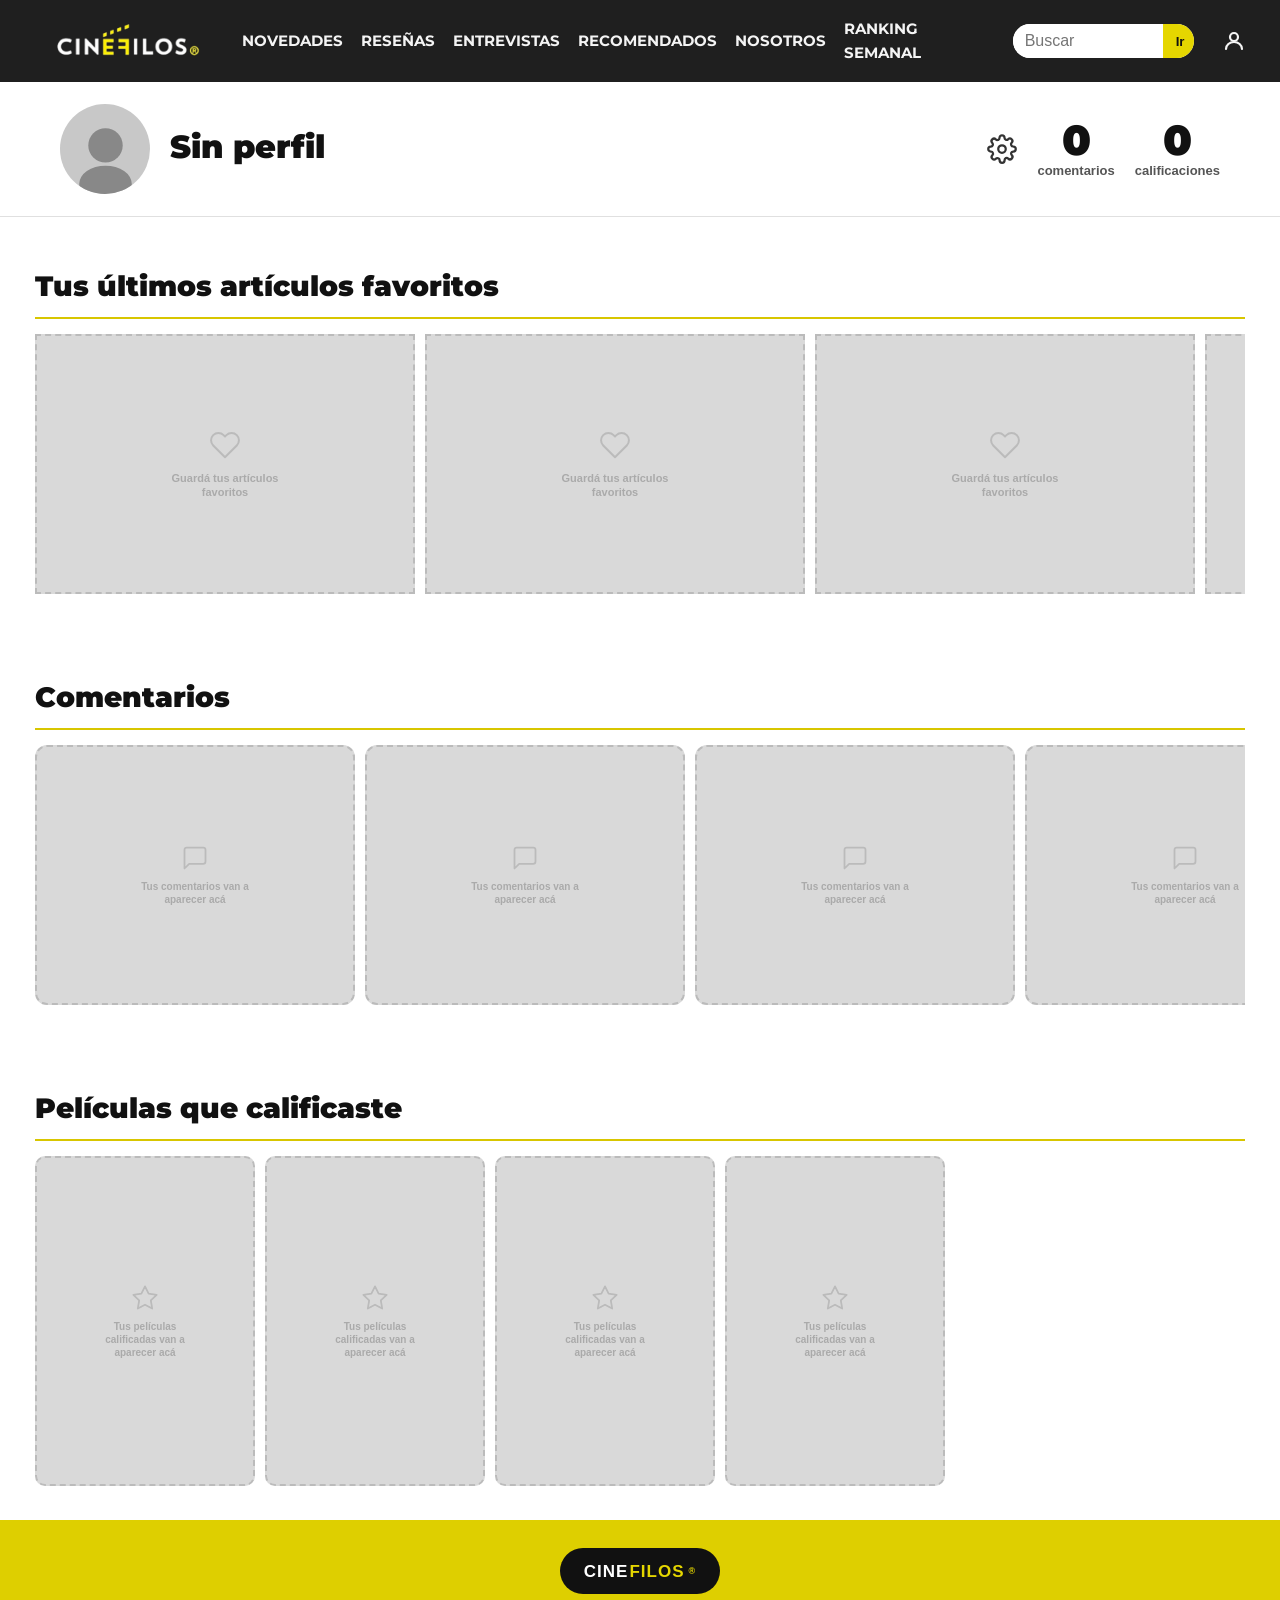
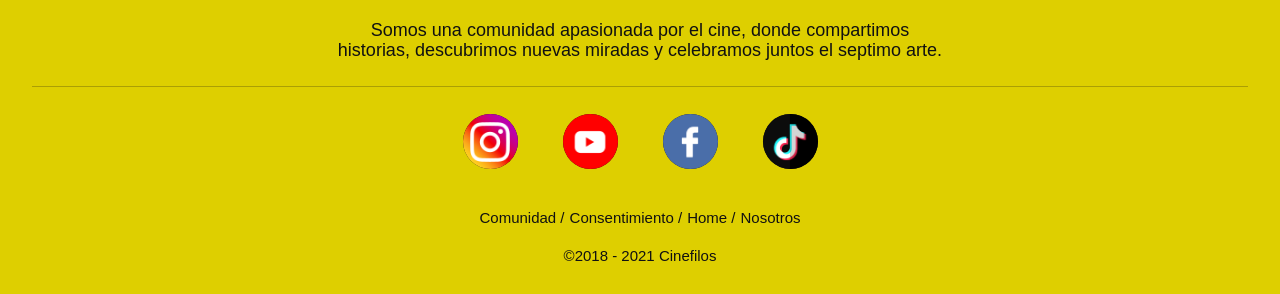
==== commit 7959db4f: "Update cuenta.html" ====
--- a/cuenta.html
+++ b/cuenta.html
@@ -67,32 +67,35 @@
 
         <!-- Nombre y email -->
         <div class="perfil-info">
-          <h1 class="perfil-nombre" id="perfil-nombre">Julio</h1>
-          <a class="perfil-email" id="perfil-email" href="#">juliosanchez@gmail.com</a>
+          <h1 class="perfil-nombre" id="perfil-nombre">Sin perfil</h1>
+          <a class="perfil-email" id="perfil-email" href="#" style="display:none"></a>
         </div>
 
-        <!-- Stats + config + logout -->
-        <div class="perfil-derecha">
-          <div class="perfil-stats-fila">
-            <div class="perfil-stat">
-              <span class="perfil-stat-numero" id="stat-comentarios">20</span>
-              <span class="perfil-stat-label">comentarios</span>
-            </div>
-            <div class="perfil-stat">
-              <span class="perfil-stat-numero" id="stat-calificaciones">67</span>
-              <span class="perfil-stat-label">calificaciones</span>
-            </div>
-            <a href="#" class="perfil-config" aria-label="Configuración">
-              <svg viewBox="0 0 24 24" fill="none" stroke="currentColor"
-                   stroke-width="1.8" stroke-linecap="round" stroke-linejoin="round">
-                <circle cx="12" cy="12" r="3"/>
-                <path d="M19.4 15a1.65 1.65 0 0 0 .33 1.82l.06.06a2 2 0 0 1-2.83 2.83l-.06-.06a1.65 1.65 0 0 0-1.82-.33 1.65 1.65 0 0 0-1 1.51V21a2 2 0 0 1-4 0v-.09A1.65 1.65 0 0 0 9 19.4a1.65 1.65 0 0 0-1.82.33l-.06.06a2 2 0 0 1-2.83-2.83l.06-.06A1.65 1.65 0 0 0 4.68 15a1.65 1.65 0 0 0-1.51-1H3a2 2 0 0 1 0-4h.09A1.65 1.65 0 0 0 4.6 9a1.65 1.65 0 0 0-.33-1.82l-.06-.06a2 2 0 0 1 2.83-2.83l.06.06A1.65 1.65 0 0 0 9 4.68a1.65 1.65 0 0 0 1-1.51V3a2 2 0 0 1 4 0v.09a1.65 1.65 0 0 0 1 1.51 1.65 1.65 0 0 0 1.82-.33l.06-.06a2 2 0 0 1 2.83 2.83l-.06.06A1.65 1.65 0 0 0 19.4 9a1.65 1.65 0 0 0 1.51 1H21a2 2 0 0 1 0 4h-.09a1.65 1.65 0 0 0-1.51 1z"/>
-              </svg>
-            </a>
-          </div>
-          <button class="perfil-cerrar-sesion" id="btn-cerrar-sesion" type="button">
+        <!-- Botones: cerrar sesión + engranaje (arriba a la derecha) -->
+        <div class="perfil-acciones-top">
+          <button class="perfil-btn-registrate" id="btn-registrate" type="button">¡Registrate!</button>
+          <button class="perfil-cerrar-sesion" id="btn-cerrar-sesion" type="button" style="display:none">
             cerrar sesión
           </button>
+          <a href="#" class="perfil-config" aria-label="Configuración">
+            <svg viewBox="0 0 24 24" fill="none" stroke="currentColor"
+                 stroke-width="1.8" stroke-linecap="round" stroke-linejoin="round">
+              <circle cx="12" cy="12" r="3"/>
+              <path d="M19.4 15a1.65 1.65 0 0 0 .33 1.82l.06.06a2 2 0 0 1-2.83 2.83l-.06-.06a1.65 1.65 0 0 0-1.82-.33 1.65 1.65 0 0 0-1 1.51V21a2 2 0 0 1-4 0v-.09A1.65 1.65 0 0 0 9 19.4a1.65 1.65 0 0 0-1.82.33l-.06.06a2 2 0 0 1-2.83-2.83l.06-.06A1.65 1.65 0 0 0 4.68 15a1.65 1.65 0 0 0-1.51-1H3a2 2 0 0 1 0-4h.09A1.65 1.65 0 0 0 4.6 9a1.65 1.65 0 0 0-.33-1.82l-.06-.06a2 2 0 0 1 2.83-2.83l.06.06A1.65 1.65 0 0 0 9 4.68a1.65 1.65 0 0 0 1-1.51V3a2 2 0 0 1 4 0v.09a1.65 1.65 0 0 0 1 1.51 1.65 1.65 0 0 0 1.82-.33l.06-.06a2 2 0 0 1 2.83 2.83l-.06.06A1.65 1.65 0 0 0 19.4 9a1.65 1.65 0 0 0 1.51 1H21a2 2 0 0 1 0 4h-.09a1.65 1.65 0 0 0-1.51 1z"/>
+            </svg>
+          </a>
+        </div>
+
+        <!-- Stats: comentarios y calificaciones -->
+        <div class="perfil-stats-fila">
+          <div class="perfil-stat">
+            <span class="perfil-stat-numero" id="stat-comentarios">0</span>
+            <span class="perfil-stat-label">comentarios</span>
+          </div>
+          <div class="perfil-stat">
+            <span class="perfil-stat-numero" id="stat-calificaciones">0</span>
+            <span class="perfil-stat-label">calificaciones</span>
+          </div>
         </div>
 
       </div>
@@ -101,7 +104,7 @@
     <!--tus articulos fav-->
     <section class="perfil-bloque">
       <h2 class="perfil-bloque-titulo">Tus últimos artículos favoritos</h2>
-      <div class="perfil-scroll-fila" id="lista-favoritos">
+      <div class="perfil-scroll-fila perfil-scroll-fila--favoritos" id="lista-favoritos">
         <!-- Renderizado dinámico por cuenta.js -->
       </div>
     </section>
--- a/stylecuenta.css
+++ b/stylecuenta.css
@@ -83,33 +83,65 @@
 
 .perfil-stat-numero {
   font-family: 'Montserrat', sans-serif;
-  font-size: 26px;
+  font-size: 36px;
   font-weight: 900;
+  display: block;
+  line-height: 1;
 }
 
 .perfil-stat-label {
-  font-size: 11px;
+  font-size: 13px;
   color: #555;
+  display: block;
+  margin-top: 3px;
 }
 
 .perfil-config svg {
-  width: 26px;
-  height: 26px;
+  width: 32px;
+  height: 32px;
 }
 
 .perfil-cerrar-sesion {
   background: #1f1f1f;
   color: white;
   border: none;
-  padding: 7px 16px;
+  padding: 9px 20px;
   cursor: pointer;
   font-family: 'Montserrat', sans-serif;
-  font-size: 12px;
+  font-size: 13px;
+  border-radius: 4px;
 }
 
 .perfil-cerrar-sesion:hover {
   background: #e5d600;
   color: #111;
+}
+
+/* Wrapper que agrupa el botón ¡Registrate! y el engranaje */
+.perfil-config-acciones {
+  display: flex;
+  align-items: center;
+  gap: 14px;
+}
+
+/* Botón ¡Registrate! */
+.perfil-btn-registrate {
+  background: #e5d600;
+  color: #111;
+  border: none;
+  border-radius: 20px;
+  padding: 10px 22px;
+  font-family: 'Montserrat', sans-serif;
+  font-size: 15px;
+  font-weight: 700;
+  cursor: pointer;
+  white-space: nowrap;
+  transition: background .18s ease;
+  display: none; /* JS lo muestra cuando no hay sesión */
+}
+
+.perfil-btn-registrate:hover {
+  background: #ffd700;
 }
 
 
@@ -153,10 +185,10 @@
 
 .fav-card {
   position: relative;
-  width: 350px;
-  height: 330px;
-  min-width: 300px;
-  max-width: 300px;
+  width: 380px;
+  height: 260px;
+  min-width: 340px;
+  max-width: 380px;
   overflow: hidden;
   flex-shrink: 0;
 }
@@ -172,7 +204,7 @@
   left: 0;
   right: 0;
   bottom: 0;
-  padding: 6px;
+  padding: 28px 14px 12px;
   background: linear-gradient(
     transparent,
     rgba(0,0,0,.85)
@@ -181,9 +213,9 @@
 
 .fav-card-titulo {
   color: white;
-  font-size: 12px;
+  font-size: 15px;
   font-weight: 700;
-  line-height: 1.2;
+  line-height: 1.3;
 }
 
 .perfil-bloque--comentarios {
@@ -238,23 +270,26 @@
 
 @media (max-width: 768px) {
 
-  .perfil-card {
-    flex-wrap: wrap;
-  }
-
-  .perfil-derecha {
-    width: 100%;
-    align-items: flex-start;
-  }
-
   .perfil-bloque {
     padding: 20px 15px;
   }
 
-  .fav-card {
-    width: 200px;
-    min-width: 200px;
-    height: 130px;
+  /* Favoritos: columna apilada, ancho completo */
+  .perfil-scroll-fila--favoritos {
+    flex-direction: column;
+    overflow-x: visible;
+    gap: 12px;
+  }
+
+  .perfil-scroll-fila--favoritos .fav-card {
+    width: 100%;
+    min-width: 0;
+    max-width: 100%;
+    height: 220px;
+  }
+
+  .perfil-scroll-fila--favoritos .fav-card-titulo {
+    font-size: 16px;
   }
 
   .comentario-card {
@@ -263,7 +298,7 @@
   }
 
   .perfil-bloque-titulo {
-    font-size: 24px;
+    font-size: 22px;
   }
 }
 /* favoritos vacio*/
--- a/estilo.css
+++ b/estilo.css
@@ -183,7 +183,7 @@
 .noticia-card img {
   display: block;
   width: 100%;
-  height: 430px;
+  height: 540px;
   object-fit: cover;
   object-position: center top;
 }
@@ -209,12 +209,12 @@
   display: inline-flex;
   align-items: center;
   justify-content: center;
-  min-height: 28px;
-  padding: 7px 18px;
+  min-height: 38px;
+  padding: 11px 28px;
   background-color: #f2df00;
   color: #111;
   border-radius: 999px;
-  font-size: 12px;
+  font-size: 15px;
   font-weight: 900;
   line-height: 1;
   text-decoration: none;
@@ -233,7 +233,7 @@
 
 .carrusel-noticias {
   overflow: hidden;
-  padding: 18px 0 60px;
+  padding: 40px 0 60px;
   background:
     radial-gradient(circle at 50% 100%, rgba(164, 139, 0, 0.75), transparent 45%),
     linear-gradient(180deg, #050505 0%, #0b0900 55%, #211b00 100%);
@@ -297,8 +297,8 @@
 .buscador-mobile-menu {
   display: none;
   align-items: center;
-  height: 38px;
-  margin: 8px 20px 2px;
+  height: 50px;
+  margin: 12px 20px 6px;
   overflow: hidden;
   background-color: #fff;
   border-radius: 999px;
@@ -307,20 +307,21 @@
 .buscador-mobile-menu input {
   flex: 1;
   height: 100%;
-  padding: 0 14px;
+  padding: 0 18px;
   border: 0;
   outline: 0;
   font: inherit;
-  font-size: 15px;
+  font-size: 17px;
 }
 
 .buscador-mobile-menu button {
   height: 100%;
-  padding: 0 18px;
+  padding: 0 22px;
   border: 0;
   background-color: #e5d600;
   color: #111;
   font-weight: 800;
+  font-size: 16px;
   cursor: pointer;
 }
 
@@ -443,7 +444,7 @@
   left: 50%;
   transform: translateX(-50%);
   z-index: 3;
-  width: calc(100% - 20px);
+  width: 100%;
   margin: 0;
   padding: 10px 14px 20px;
   background-color: #f1d400;
@@ -882,7 +883,7 @@
 .carrusel-etiqueta-titulo {
   position: relative;
   margin: 0 auto 18px;
-  width: calc(100% - 20px);
+  width: 100%;
   padding: 10px 14px 20px;
   background-color: #f1d400;
   color: #111;
@@ -968,7 +969,7 @@
 .seccion-titulo-banda {
   position: relative;
   margin: 0 auto 28px;
-  width: calc(100% - 20px);
+  width: 100%;
   padding: 10px 14px 20px;
   background-color: #f1d400;
   color: #111;
@@ -1207,11 +1208,12 @@
 /* Card principal del perfil */
 .perfil-card {
   display: flex;
+  flex-wrap: wrap;
   align-items: center;
   gap: 20px;
   max-width: 1200px;
   margin: 0 auto;
-  padding: 22px 28px;
+  padding: 22px 20px;
 }
 
 /* Avatar circular */
@@ -1228,14 +1230,14 @@
 }
 
 .perfil-avatar svg {
-  width: 80px;
-  height: 80px;
+  width: 90%;
+  height: 90%;
 }
 
 /* Info: nombre y email */
 .perfil-info {
   flex: 1;
-  min-width: 0;
+  min-width: 140px;
 }
 
 .perfil-nombre {
@@ -1286,14 +1288,14 @@
 }
 
 .perfil-stat-numero {
-  font-size: 26px;
+  font-size: 36px;
   font-weight: 900;
   font-family: 'Montserrat', sans-serif;
   color: #111;
 }
 
 .perfil-stat-label {
-  font-size: 11px;
+  font-size: 13px;
   font-weight: 600;
   color: #555;
   text-align: center;
@@ -1310,8 +1312,8 @@
 }
 
 .perfil-config svg {
-  width: 26px;
-  height: 26px;
+  width: 30px;
+  height: 30px;
 }
 
 .perfil-config:hover {
@@ -1324,22 +1326,92 @@
   display: inline-flex;
   align-items: center;
   justify-content: center;
-  padding: 7px 16px;
+  padding: 9px 20px;
   background-color: #1f1f1f;
   color: #fff;
   border: none;
-  font-size: 12px;
+  font-size: 13px;
   font-weight: 700;
   font-family: 'Montserrat', sans-serif;
   text-transform: lowercase;
   letter-spacing: 0.5px;
   cursor: pointer;
   transition: background-color 0.2s ease;
+  white-space: nowrap;
 }
 
 .perfil-cerrar-sesion:hover {
   background-color: #e5d600;
   color: #111;
+}
+
+/* ── Desktop: avatar | info | acciones-top en fila, stats al final ── */
+.perfil-acciones-top {
+  display: flex;
+  align-items: center;
+  gap: 12px;
+  flex-shrink: 0;
+}
+
+/* Stats al final de la fila en desktop */
+.perfil-card .perfil-stats-fila {
+  display: flex;
+  align-items: center;
+  gap: 20px;
+  margin-left: auto;
+}
+
+/* ── Mobile: avatar+info arriba, botones top-right, stats centrados abajo ── */
+@media (max-width: 600px) {
+  .perfil-card {
+    display: grid;
+    grid-template-columns: auto 1fr auto;
+    grid-template-rows: auto auto;
+    gap: 14px 12px;
+    align-items: start;
+    padding: 18px 16px 22px;
+  }
+
+  /* Col 1 fila 1: avatar */
+  .perfil-avatar {
+    grid-column: 1;
+    grid-row: 1;
+  }
+
+  /* Col 2 fila 1: nombre + email */
+  .perfil-info {
+    grid-column: 2;
+    grid-row: 1;
+    align-self: center;
+  }
+
+  /* Col 3 fila 1: botones arriba a la derecha */
+  .perfil-acciones-top {
+    grid-column: 3;
+    grid-row: 1;
+    flex-direction: column;
+    align-items: flex-end;
+    gap: 8px;
+  }
+
+  /* Fila 2: stats centrados, ocupan las 3 columnas */
+  .perfil-card .perfil-stats-fila {
+    grid-column: 1 / -1;
+    grid-row: 2;
+    justify-content: center;
+    gap: 40px;
+    margin-left: 0;
+  }
+}
+
+/* En desktop grande los números pueden crecer un poco más */
+@media (min-width: 900px) {
+  .perfil-stat-numero {
+    font-size: 42px;
+  }
+  .perfil-nombre {
+    font-size: 32px;
+  }
 }
 
 /*compu*/
@@ -1420,7 +1492,7 @@
   }
 
   .carrusel-noticias {
-    padding: 34px 0 42px;
+    padding: 52px 0 42px;
     background:
       radial-gradient(circle at 50% 100%, rgba(145, 120, 0, 0.55), transparent 42%),
       linear-gradient(180deg, #050505 0%, #050505 54%, #171200 100%);
@@ -1712,9 +1784,11 @@
   }
 
   .barra.abierto .barra-nav a {
-    padding: 9px 24px;
+    padding: 15px 24px;
     border-bottom: 1px solid rgba(255, 255, 255, 0.12);
     text-align: left;
+    font-size: 17px;
+    letter-spacing: 1.5px;
   }
 
   .barra.abierto .buscador-mobile-menu {
@@ -1727,33 +1801,136 @@
 }
 
 @media (max-width: 600px) {
-  .perfil-card {
-    flex-wrap: wrap;
-    padding: 18px 16px;
+  /* Tarjetas de Novedades / Reseñas / Entrevistas / Recomendados:
+     en una sola columna, así no se achican y el texto no se encima
+     con la foto. */
+  .listado-grid {
+    grid-template-columns: 1fr;
     gap: 16px;
   }
 
-  .perfil-avatar {
-    width: 72px;
-    height: 72px;
-  }
-
-  .perfil-avatar svg {
-    width: 64px;
-    height: 64px;
-  }
-
-  .perfil-nombre {
-    font-size: 22px;
-  }
-
-  .perfil-derecha {
-    width: 100%;
-    align-items: flex-start;
-  }
-
-  .perfil-stat-numero {
-    font-size: 22px;
+  .listado-card {
+    aspect-ratio: 16 / 10;
+  }
+
+  .listado-card-overlay {
+    padding: 16px;
+  }
+
+  .listado-card-badge {
+    font-size: 11px;
+    padding: 6px 12px;
+  }
+
+  .listado-card-titulo {
+    font-size: clamp(18px, 4.8vw, 22px);
+    line-height: 1.3;
+    -webkit-line-clamp: 3;
+    line-clamp: 3;
+  }
+
+  /*Lo más leído / Top5: letras grandes y visibles en mobile */
+  .lml-titulo {
+    font-size: clamp(42px, 11vw, 56px);
+    line-height: 0.88;
+    padding: 20px 10px 0 16px;
+    letter-spacing: 2px;
+  }
+
+  .lml-carrusel-pista {
+    gap: 12px;
+    padding: 16px 16px 14px 10px;
+  }
+
+  .lml-noticia {
+    flex: 0 0 46vw;
+    height: 67vw;
+    border-radius: 8px;
+  }
+
+  .lml-noticia-texto {
+    font-size: 15px;
+    top: 10px;
+    bottom: auto;
+    left: 10px;
+    right: 10px;
+  }
+
+  .lml-top5-bloque {
+    gap: 14px;
+  }
+
+  .lml-top5-etiqueta {
+    padding: 10px 0 0 16px;
+    min-width: 100px;
+  }
+
+  .lml-top5-texto {
+    font-size: clamp(42px, 11vw, 56px);
+    line-height: 0.88;
+    letter-spacing: 2px;
+  }
+
+  .lml-top5-numero {
+    font-size: clamp(100px, 26vw, 140px);
+    line-height: 0.82;
+    letter-spacing: -4px;
+  }
+
+  .lml-top5-subtexto {
+    font-size: clamp(13px, 3.2vw, 16px);
+    white-space: normal;
+    font-weight: 800;
+    letter-spacing: 0.5px;
+    margin-top: 6px;
+  }
+
+  .lml-top5-pista {
+    gap: 12px;
+    padding: 8px 16px 14px 10px;
+  }
+
+  .lml-top5-item {
+    flex: 0 0 46vw;
+    gap: 10px;
+  }
+
+  .lml-top5-media {
+    height: 67vw;
+    border-radius: 8px;
+  }
+
+  .lml-top5-media::after,
+  .lml-top5-media img {
+    border-radius: 8px;
+  }
+
+  .lml-top5-posicion {
+    font-size: 64px;
+    right: 6px;
+    bottom: 4px;
+  }
+
+  .lml-top5-estrellas-iconos {
+    font-size: 18px;
+  }
+
+  .lml-top5-estrellas-nota {
+    font-size: 14px;
+  }
+
+  .redes {
+    gap: 20px;
+  }
+
+  .redes a {
+    width: 40px;
+    height: 40px;
+  }
+
+  .redes img {
+    width: 42px;
+    height: 42px;
   }
 }
 
@@ -1798,7 +1975,7 @@
   }
 
   .noticia-card img {
-    height: 330px;
+    height: 540px;
   }
 
   .noticia-contenido {
@@ -1818,8 +1995,8 @@
   }
 
   .carrusel-comunidad .carrusel-barra-titulo {
-    width: calc(100% - 18px);
-    padding: 9px 10px 18px;
+    width: 100%;
+    padding: 20px 18px 20px;
     font-size: clamp(9px, 2.8vw, 11px);
     letter-spacing: 0;
     white-space: normal;
@@ -1848,42 +2025,92 @@
 
   /*Lo más leído*/
   .lml-titulo {
-    font-size: 26px;
-    padding: 18px 12px 0 16px;
+    font-size: clamp(38px, 12vw, 52px);
+    line-height: 0.88;
+    padding: 20px 8px 0 14px;
+    letter-spacing: 2px;
+  }
+
+  .lml-carrusel-pista {
+    gap: 10px;
+    padding: 14px 14px 14px 8px;
   }
 
   .lml-noticia {
-    flex: 0 0 26vw;
-    height: 38vw;
+    flex: 0 0 46vw;
+    height: 67vw;
+    border-radius: 8px;
   }
 
   .lml-noticia-texto {
-    font-size: 10px;
-    top: 6px;
+    font-size: 14px;
+    top: 8px;
     bottom: auto;
+    left: 8px;
+    right: 8px;
+  }
+
+  .lml-top5-bloque {
+    gap: 12px;
   }
 
   .lml-top5-etiqueta {
-    padding: 8px 0 0 16px;
-    min-width: 58px;
+    padding: 10px 0 0 14px;
+    min-width: 95px;
+  }
+
+  .lml-top5-texto {
+    font-size: clamp(38px, 12vw, 52px);
+    line-height: 0.88;
+    letter-spacing: 2px;
   }
 
   .lml-top5-numero {
-    font-size: 52px;
+    font-size: clamp(95px, 28vw, 130px);
+    line-height: 0.82;
+    letter-spacing: -4px;
+  }
+
+  .lml-top5-subtexto {
+    font-size: clamp(12px, 3.5vw, 15px);
+    white-space: normal;
+    font-weight: 800;
+    letter-spacing: 0.3px;
+    margin-top: 6px;
+  }
+
+  .lml-top5-pista {
+    gap: 10px;
+    padding: 8px 14px 14px 8px;
   }
 
   .lml-top5-item {
-    flex: 0 0 26vw;
+    flex: 0 0 46vw;
+    gap: 8px;
   }
 
   .lml-top5-media {
-    height: 38vw;
+    height: 67vw;
+    border-radius: 8px;
+  }
+
+  .lml-top5-media::after,
+  .lml-top5-media img {
+    border-radius: 8px;
   }
 
   .lml-top5-posicion {
-    font-size: 38px;
-    right: 4px;
-    bottom: 2px;
+    font-size: 60px;
+    right: 5px;
+    bottom: 3px;
+  }
+
+  .lml-top5-estrellas-iconos {
+    font-size: 17px;
+  }
+
+  .lml-top5-estrellas-nota {
+    font-size: 13px;
   }
   .footer {
     padding: 26px 18px 24px;
@@ -1894,7 +2121,17 @@
   }
 
   .redes {
-    gap: 22px;
+    gap: 18px;
+  }
+
+  .redes a {
+    width: 40px;
+    height: 40px;
+  }
+
+  .redes img {
+    width: 42px;
+    height: 42px;
   }
 
   .carrusel-etiqueta {
@@ -1902,7 +2139,7 @@
   }
 
   .carrusel-etiqueta-titulo {
-    width: calc(100% - 16px);
+    width: 100%;
     font-size: clamp(9px, 2.8vw, 11px);
     letter-spacing: 0;
     clip-path: polygon(0 0, 100% 0, 100% 55%, 66% 55%, 62% 100%, 38% 100%, 34% 55%, 0 55%);
@@ -1926,7 +2163,7 @@
   }
 
   .seccion-titulo-banda {
-    width: calc(100% - 16px);
+    width: 100%;
     font-size: clamp(9px, 2.8vw, 11px);
     letter-spacing: 0;
     clip-path: polygon(0 0, 100% 0, 100% 55%, 66% 55%, 62% 100%, 38% 100%, 34% 55%, 0 55%);
@@ -1946,7 +2183,17 @@
   }
  
   .listado-grid {
-    gap: 6px;
+    grid-template-columns: 1fr;
+    gap: 14px;
+  }
+
+  .listado-card-titulo {
+    font-size: clamp(19px, 5.6vw, 23px);
+    line-height: 1.32;
+  }
+
+  .listado-card-overlay {
+    padding: 18px;
   }
 }
 /* ─────────────────────────────────────────────
@@ -1972,47 +2219,85 @@
 
 .modal-sesion-caja {
   position: relative;
-  background: #1a1a1a;
-  border: 1.5px solid #e5d600;
-  border-radius: 10px;
+  background: #fff;
+  border-radius: 14px;
   width: 100%;
-  max-width: 320px;
-  padding: 32px 22px 24px;
+  max-width: 340px;
+  padding: 36px 28px 28px;
   font-family: 'Montserrat', sans-serif;
-  text-align: center;
-  box-shadow: 0 8px 32px rgba(0, 0, 0, .55);
-}
-
-.modal-sesion-caja h3 {
-  margin: 0 0 8px;
-  font-size: 18px;
-  color: #e5d600;
-  letter-spacing: .03em;
-}
-
-.modal-sesion-caja p {
-  margin: 0 0 18px;
+}
+
+.modal-sesion-cerrar {
+  position: absolute;
+  top: 12px;
+  right: 16px;
+  background: none;
+  border: none;
+  color: #aaa;
+  font-size: 24px;
+  line-height: 1;
+  cursor: pointer;
+}
+
+.modal-sesion-cerrar:hover {
+  color: #111;
+}
+
+.modal-sesion-titulo {
+  margin: 0 0 10px;
+  font-size: 22px;
+  font-weight: 900;
+  color: #111;
+  line-height: 1.15;
+  letter-spacing: -.01em;
+  text-transform: uppercase;
+}
+
+.modal-sesion-subtexto {
+  margin: 0 0 20px;
   font-size: 12px;
-  color: #bbb;
-  line-height: 1.4;
+  color: #666;
+  line-height: 1.5;
+  font-weight: 400;
+}
+
+/* Campos con ícono */
+.modal-campo-icono {
+  position: relative;
+  margin-bottom: 10px;
+}
+
+.modal-campo-icono svg {
+  position: absolute;
+  left: 14px;
+  top: 50%;
+  transform: translateY(-50%);
+  width: 18px;
+  height: 18px;
+  stroke: #e5d600;
+  pointer-events: none;
 }
 
 .modal-sesion-campo {
   width: 100%;
   box-sizing: border-box;
-  background: #2c2c2c;
-  border: 1px solid #444;
-  border-radius: 6px;
+  background: #111;
+  border: none;
+  border-radius: 50px;
   color: #f4f4f4;
-  padding: 9px 11px;
+  padding: 13px 16px 13px 44px;
   font-size: 13px;
-  font-family: inherit;
-  margin-bottom: 8px;
+  font-family: 'Montserrat', sans-serif;
+  font-weight: 500;
+}
+
+.modal-sesion-campo::placeholder {
+  color: #888;
 }
 
 .modal-sesion-campo:focus {
-  outline: none;
-  border-color: #e5d600;
+  outline: 2px solid #e5d600;
+  outline-offset: 0;
 }
 
 .modal-sesion-btn {
@@ -2020,38 +2305,68 @@
   background: #e5d600;
   color: #111;
   border: none;
-  border-radius: 6px;
-  padding: 10px;
+  border-radius: 50px;
+  padding: 13px;
   font-family: 'Montserrat', sans-serif;
   font-weight: 700;
-  font-size: 13px;
+  font-size: 14px;
   cursor: pointer;
   margin-top: 6px;
+  transition: background .18s ease;
 }
 
 .modal-sesion-btn:hover {
   background: #ffd700;
 }
 
-.modal-sesion-cerrar {
-  position: absolute;
-  top: 8px;
-  right: 12px;
+.modal-sesion-cambiar {
+  margin: 16px 0 0;
+  font-size: 12px;
+  color: #888;
+  text-align: center;
+}
+
+.modal-sesion-link {
   background: none;
   border: none;
-  color: #999;
-  font-size: 24px;
-  line-height: 1;
+  padding: 0;
+  font-family: 'Montserrat', sans-serif;
+  font-size: 12px;
+  font-weight: 700;
+  color: #111;
+  text-decoration: underline;
   cursor: pointer;
 }
 
-.modal-sesion-cerrar:hover {
-  color: #fff;
+.modal-sesion-link:hover {
+  color: #c9a800;
 }
 
 .modal-sesion-error {
-  color: #ff6b6b;
+  color: #cc0000;
   font-size: 11px;
-  margin: 8px 0 0;
+  margin: 6px 0 0;
   display: none;
-}
+  padding-left: 4px;
+}
+
+.modal-sesion-panel.oculto {
+  display: none;
+}
+
+/* ── Área táctil más grande para las estrellas del Top 5 en mobile ── */
+@media (max-width: 768px) {
+  .lml-top5-estrella {
+    padding: 8px 4px;
+    /* área de toque mínima de 44px de alto recomendada por WCAG */
+    min-height: 44px;
+    display: inline-flex;
+    align-items: center;
+    justify-content: center;
+    font-size: clamp(16px, 5vw, 22px);
+  }
+
+  .lml-top5-estrellas-iconos {
+    gap: 0;
+  }
+}
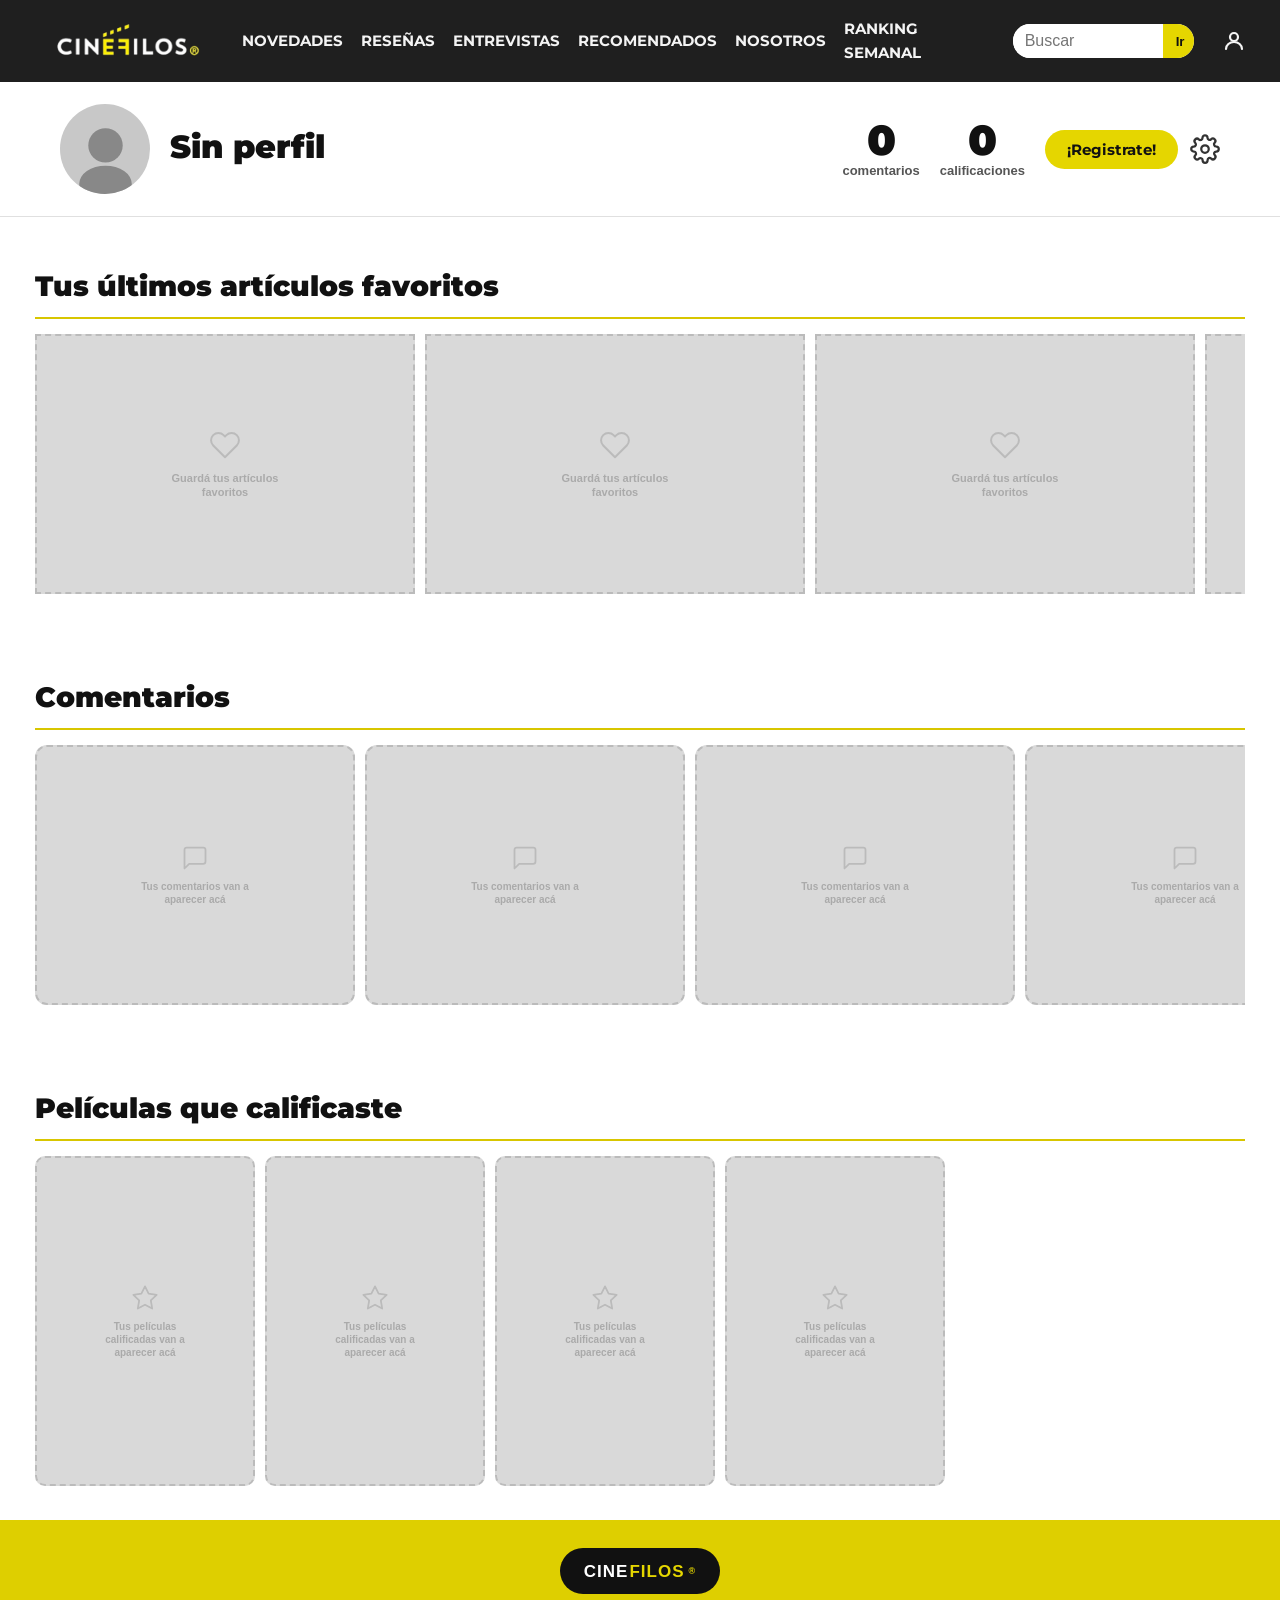
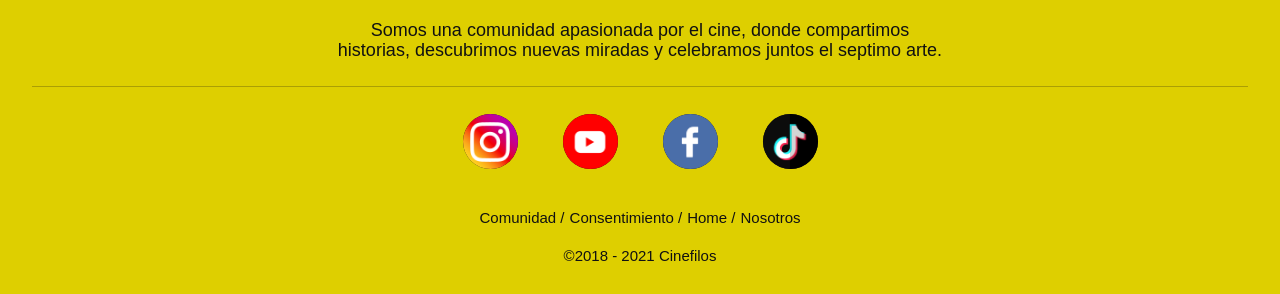
==== commit 434415f1: "Update cuenta.html" ====
--- a/cuenta.html
+++ b/cuenta.html
@@ -71,6 +71,19 @@
           <a class="perfil-email" id="perfil-email" href="#" style="display:none"></a>
         </div>
 
+        
+        <!-- Stats: comentarios y calificaciones -->
+        <div class="perfil-stats-fila">
+          <div class="perfil-stat">
+            <span class="perfil-stat-numero" id="stat-comentarios">0</span>
+            <span class="perfil-stat-label">comentarios</span>
+          </div>
+          <div class="perfil-stat">
+            <span class="perfil-stat-numero" id="stat-calificaciones">0</span>
+            <span class="perfil-stat-label">calificaciones</span>
+          </div>
+        </div>
+
         <!-- Botones: cerrar sesión + engranaje (arriba a la derecha) -->
         <div class="perfil-acciones-top">
           <button class="perfil-btn-registrate" id="btn-registrate" type="button">¡Registrate!</button>
@@ -84,18 +97,6 @@
               <path d="M19.4 15a1.65 1.65 0 0 0 .33 1.82l.06.06a2 2 0 0 1-2.83 2.83l-.06-.06a1.65 1.65 0 0 0-1.82-.33 1.65 1.65 0 0 0-1 1.51V21a2 2 0 0 1-4 0v-.09A1.65 1.65 0 0 0 9 19.4a1.65 1.65 0 0 0-1.82.33l-.06.06a2 2 0 0 1-2.83-2.83l.06-.06A1.65 1.65 0 0 0 4.68 15a1.65 1.65 0 0 0-1.51-1H3a2 2 0 0 1 0-4h.09A1.65 1.65 0 0 0 4.6 9a1.65 1.65 0 0 0-.33-1.82l-.06-.06a2 2 0 0 1 2.83-2.83l.06.06A1.65 1.65 0 0 0 9 4.68a1.65 1.65 0 0 0 1-1.51V3a2 2 0 0 1 4 0v.09a1.65 1.65 0 0 0 1 1.51 1.65 1.65 0 0 0 1.82-.33l.06-.06a2 2 0 0 1 2.83 2.83l-.06.06A1.65 1.65 0 0 0 19.4 9a1.65 1.65 0 0 0 1.51 1H21a2 2 0 0 1 0 4h-.09a1.65 1.65 0 0 0-1.51 1z"/>
             </svg>
           </a>
-        </div>
-
-        <!-- Stats: comentarios y calificaciones -->
-        <div class="perfil-stats-fila">
-          <div class="perfil-stat">
-            <span class="perfil-stat-numero" id="stat-comentarios">0</span>
-            <span class="perfil-stat-label">comentarios</span>
-          </div>
-          <div class="perfil-stat">
-            <span class="perfil-stat-numero" id="stat-calificaciones">0</span>
-            <span class="perfil-stat-label">calificaciones</span>
-          </div>
         </div>
 
       </div>
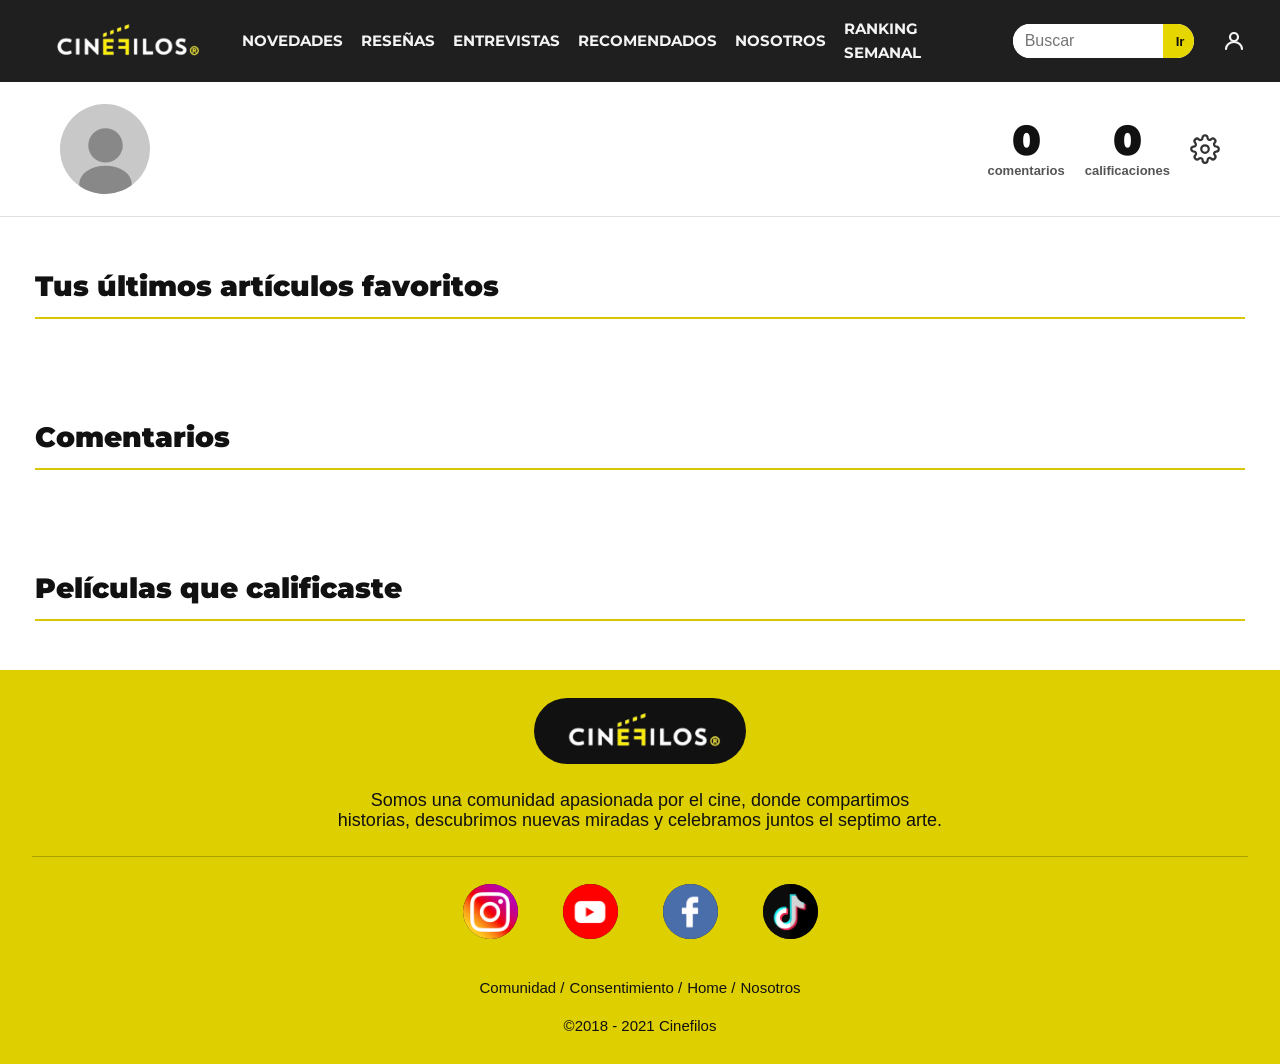
==== commit 17c4b7b5: "Update cuenta.html" ====
--- a/cuenta.html
+++ b/cuenta.html
@@ -67,7 +67,7 @@
 
         <!-- Nombre y email -->
         <div class="perfil-info">
-          <h1 class="perfil-nombre" id="perfil-nombre">Sin perfil</h1>
+          <h1 class="perfil-nombre" id="perfil-nombre"></h1>
           <a class="perfil-email" id="perfil-email" href="#" style="display:none"></a>
         </div>
 
@@ -127,10 +127,11 @@
     </section>
 
   </main>
-  <footer class="footer">
-      <div class="footer-logo" aria-label="Cinefilos">
-        <span>CINE</span><strong>FILOS</strong><small>&reg;</small>
-      </div>
+ <footer class="footer">
+      <div class="footer-logo" aria-label="Cinefilos" >
+        <img src="imagenes/logo.png" alt="Cinefilos" onerror="this.style.display='none'; this.nextElementSibling.style.display='inline-flex';">
+      </div>
+ 
 
       <p class="footer-texto">
         Somos una comunidad apasionada por el cine, donde compartimos
--- a/estilo.css
+++ b/estilo.css
@@ -774,16 +774,28 @@
   align-items: center;
   justify-content: center;
   gap: 1px;
-  min-width: 150px;
-  height: 46px;
+  height: 50px;
   margin-bottom: 26px;
-  padding: 0 24px;
+  padding: 0 14px;
   background-color: #111;
   color: #fff;
   border-radius: 999px;
   font-size: 17px;
   font-weight: 800;
   letter-spacing: 1px;
+}
+
+.footer-logo img {
+  display: block;
+  height: 38px;
+  width: auto;
+  max-width: 100%;
+}
+
+.footer-logo-texto {
+  display: none;
+  align-items: center;
+  gap: 1px;
 }
 
 .footer-logo strong {
@@ -1416,6 +1428,15 @@
 
 /*compu*/
 @media (min-width: 900px) {
+  .footer-logo {
+    height: 66px;
+    padding: 0 10px;
+  }
+
+  .footer-logo img {
+    height: 80px;
+  }
+
   .footer-texto {
     max-width: 720px;
     font-size: 18px;
@@ -1691,6 +1712,15 @@
     height: clamp(320px, 28vw, 460px);
     max-width: 520px;
     border-radius: 8px;
+    transform: none;
+    margin: 0;
+    box-shadow: none;
+    scroll-snap-align: start;
+  }
+
+  .carrusel-etiqueta-item.activo-carrusel {
+    transform: none;
+    box-shadow: none;
   }
 
   .carrusel-etiqueta-texto {
@@ -1798,6 +1828,14 @@
   .carrusel-barra-titulo-linea {
     display: block;
   }
+   .footer-logo {
+    height: 66px;
+    padding: 0 10px;
+  }
+
+  .footer-logo img {
+    height: 80px;
+  }
 }
 
 @media (max-width: 600px) {
@@ -1932,6 +1970,14 @@
     width: 42px;
     height: 42px;
   }
+   .footer-logo {
+    height: 10px;
+    padding: 0 10px;
+  }
+
+  .footer-logo img {
+    height: 80px;
+  }
 }
 
 @media (max-width: 520px) {
@@ -2133,6 +2179,14 @@
     width: 42px;
     height: 42px;
   }
+   .footer-logo {
+    height: 45px;
+    padding: 0 10px;
+  }
+
+  .footer-logo img {
+    height: 80px;
+  }
 
   .carrusel-etiqueta {
     padding: 0 0 28px;
@@ -2146,13 +2200,30 @@
   }
 
   .carrusel-etiqueta-pista {
-    gap: 10px;
-    padding: 0 14px 12px;
-  }
-
+    gap: 0;
+    padding: 18px 0 22px;
+    scroll-snap-type: x mandatory;
+    -webkit-overflow-scrolling: touch;
+    overflow-x: scroll;
+  }
+
+  /* Todos los items: reducidos y con margen lateral para que asome el siguiente */
   .carrusel-etiqueta-item {
-    flex: 0 0 44vw;
-    height: 58vw;
+    flex: 0 0 62vw;
+    height: 82vw;
+    margin: 0 4vw;
+    scroll-snap-align: center;
+    transition: transform 0.35s cubic-bezier(.25,.46,.45,.94),
+                box-shadow 0.35s ease;
+    transform: scale(0.82);
+    transform-origin: center center;
+    box-shadow: none;
+  }
+
+  /* Item central activo: más grande */
+  .carrusel-etiqueta-item.activo-carrusel {
+    transform: scale(1);
+    box-shadow: 0 10px 36px rgba(0, 0, 0, 0.6);
   }
 
   .carrusel-etiqueta-texto {
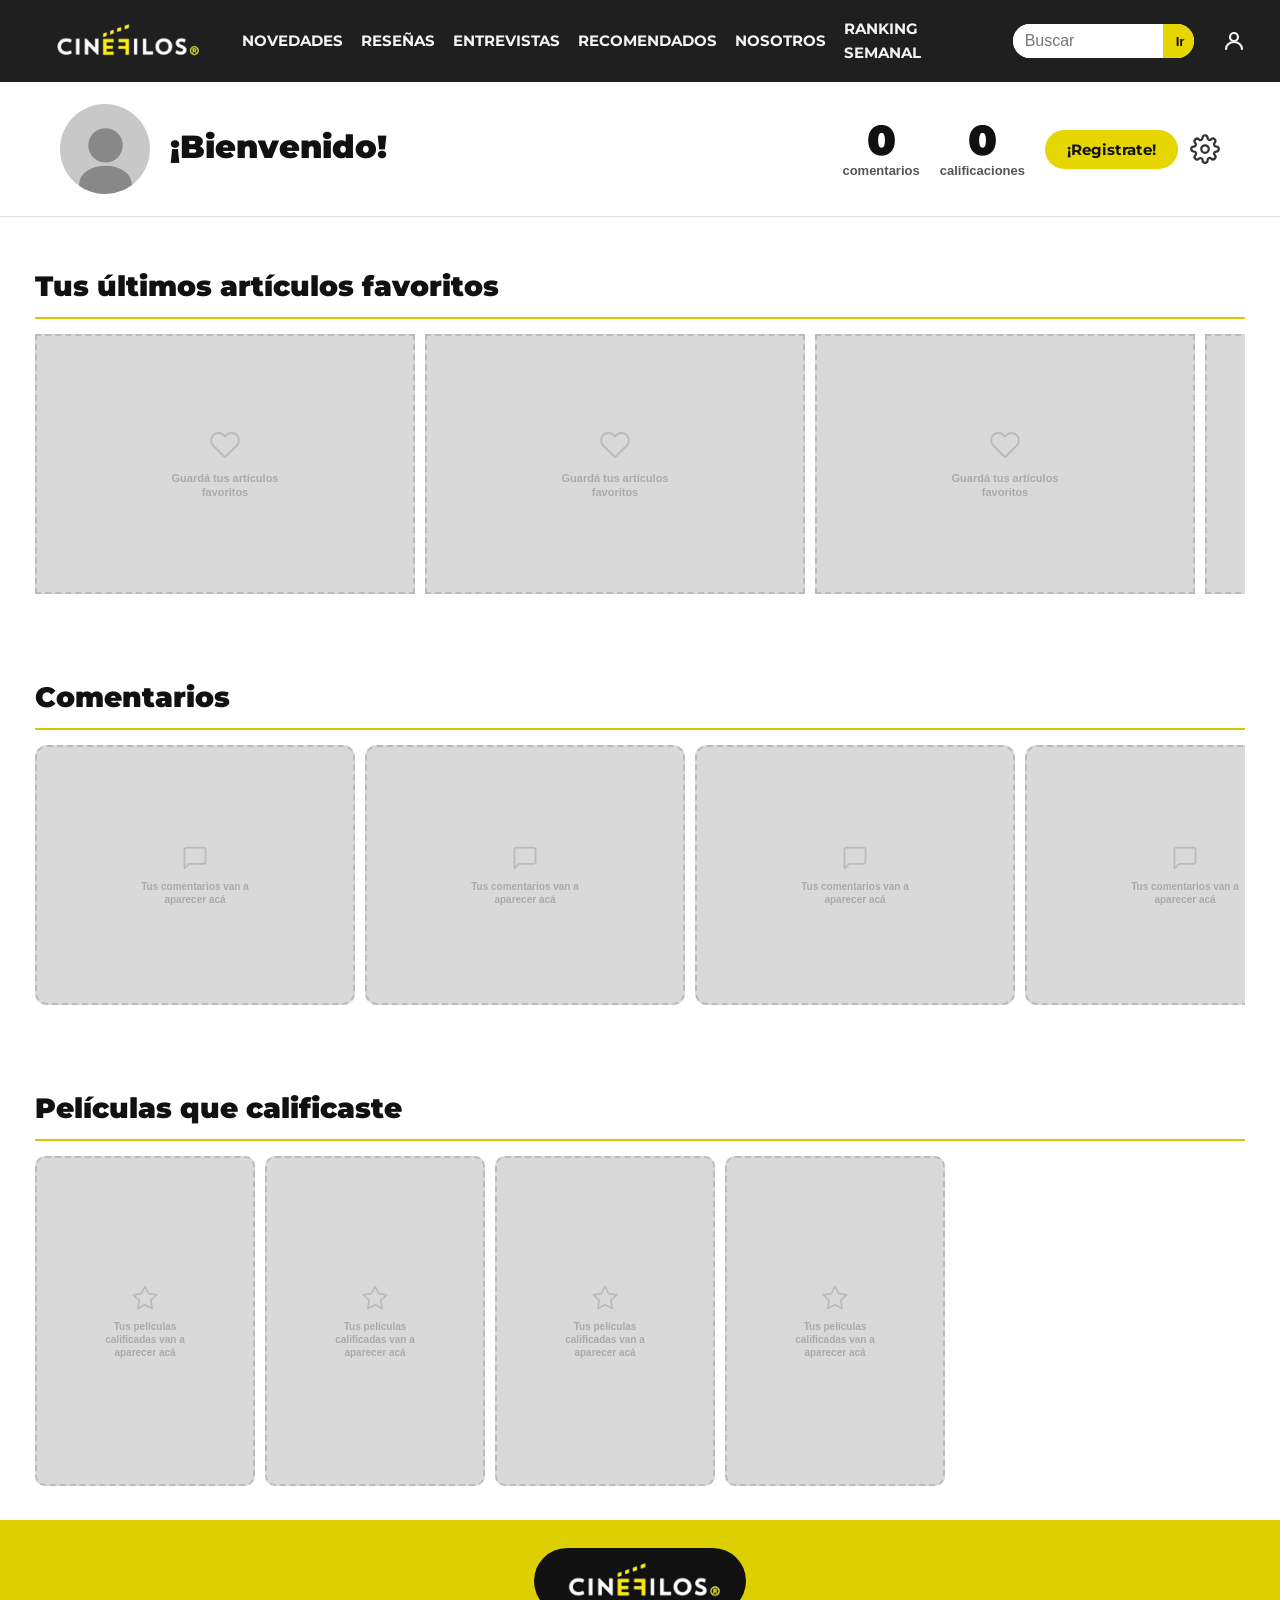
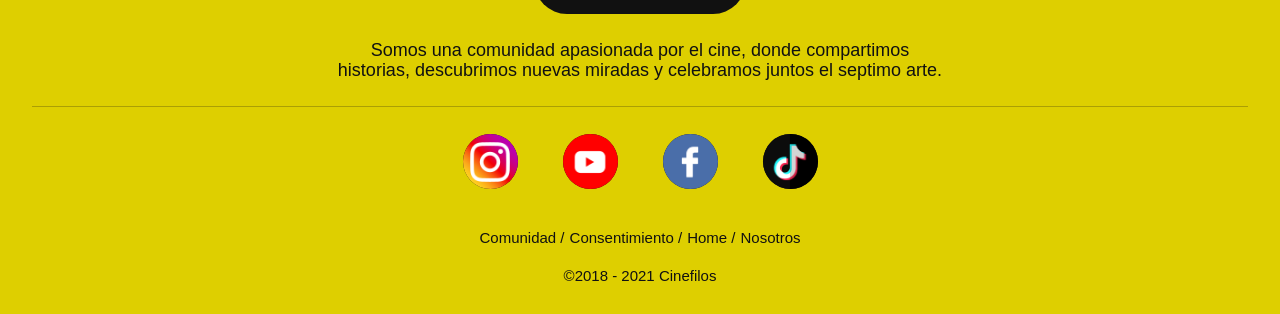
==== commit afbe6b41: "Update cuenta.html" ====
--- a/cuenta.html
+++ b/cuenta.html
@@ -84,7 +84,7 @@
           </div>
         </div>
 
-        <!-- Botones: cerrar sesión + engranaje (arriba a la derecha) -->
+        <!-- Botones: cerrar sesión y  engranaje (arriba a la derecha) -->
         <div class="perfil-acciones-top">
           <button class="perfil-btn-registrate" id="btn-registrate" type="button">¡Registrate!</button>
           <button class="perfil-cerrar-sesion" id="btn-cerrar-sesion" type="button" style="display:none">
--- a/stylecuenta.css
+++ b/stylecuenta.css
@@ -269,36 +269,62 @@
 }
 
 @media (max-width: 768px) {
-
-  .perfil-bloque {
-    padding: 20px 15px;
-  }
-
-  /* Favoritos: columna apilada, ancho completo */
-  .perfil-scroll-fila--favoritos {
+  .perfil-card {
+    flex-wrap: wrap;
+    padding: 18px 16px;
+    gap: 12px;
+  }
+
+  .perfil-avatar {
+    width: 64px;
+    height: 64px;
+  }
+
+  .perfil-info {
+    flex: 1 1 auto;
+    min-width: 0; /* clave: permite que el texto se achique/ajuste en vez de desbordar */
+  }
+
+  .perfil-nombre {
+    font-size: 20px;
+    white-space: normal;
+    overflow-wrap: break-word;
+  }
+
+  .perfil-email {
+    font-size: 12px;
+  }
+
+  .perfil-derecha {
+    flex-basis: 100%;
     flex-direction: column;
-    overflow-x: visible;
-    gap: 12px;
-  }
-
-  .perfil-scroll-fila--favoritos .fav-card {
+    align-items: stretch;
+    order: 3;
+  }
+
+  .perfil-config-acciones {
+    justify-content: flex-end;
+  }
+
+  .perfil-stats-fila {
+    justify-content: center;
     width: 100%;
-    min-width: 0;
-    max-width: 100%;
-    height: 220px;
-  }
-
-  .perfil-scroll-fila--favoritos .fav-card-titulo {
-    font-size: 16px;
-  }
-
-  .comentario-card {
-    width: 230px;
-    height: 220px;
-  }
-
-  .perfil-bloque-titulo {
-    font-size: 22px;
+  }
+
+  .perfil-stat-numero {
+    font-size: 28px;
+  }
+
+  .comentario-nombre {
+    font-size: clamp(12px, 3.5vw, 14px);
+  }
+
+  .comentario-pelicula {
+    font-size: clamp(10px, 2.8vw, 12px);
+  }
+
+  .comentario-texto {
+    font-size: clamp(11px, 3vw, 13px);
   }
 }
 /* favoritos vacio*/
@@ -474,11 +500,17 @@
 
 @media (max-width: 768px) {
   .calificacion-card {
-    width: 150px;
-    min-width: 150px;
-    max-width: 150px;
-  }
-}
+    width: clamp(140px, 38vw, 200px);
+    min-width: clamp(140px, 38vw, 200px);
+    max-width: clamp(140px, 38vw, 200px);
+  }
+
+  .calificacion-card-estrellas {
+    font-size: clamp(15px, 4vw, 19px);
+    letter-spacing: clamp(1px, 0.8vw, 3px);
+  }
+}
+
 /* Botón "×" para eliminar favoritos / comentarios / calificaciones */
 .fav-card,
 .comentario-card,
--- a/estilo.css
+++ b/estilo.css
@@ -1357,7 +1357,7 @@
   color: #111;
 }
 
-/* ── Desktop: avatar | info | acciones-top en fila, stats al final ── */
+/* Desktop: avatar, info, acciones-top en fila, stats al final*/
 .perfil-acciones-top {
   display: flex;
   align-items: center;
@@ -1373,7 +1373,7 @@
   margin-left: auto;
 }
 
-/* ── Mobile: avatar+info arriba, botones top-right, stats centrados abajo ── */
+/* Mobile: avatar+info arriba, botones top-right, stats centrados abajo */
 @media (max-width: 600px) {
   .perfil-card {
     display: grid;
@@ -1390,7 +1390,7 @@
     grid-row: 1;
   }
 
-  /* Col 2 fila 1: nombre + email */
+  /* Col 2 fila 1: nombre y email */
   .perfil-info {
     grid-column: 2;
     grid-row: 1;
@@ -2267,12 +2267,7 @@
     padding: 18px;
   }
 }
-/* ─────────────────────────────────────────────
-   MODAL: "Iniciá sesión" para calificar (Top 5)
-   Mismo lenguaje visual que el dropdown del
-   ícono de perfil (sesion.js): fondo oscuro,
-   borde amarillo, tipografía Montserrat.
-───────────────────────────────────────────── */
+/* "Iniciá sesión" */
 .modal-sesion-overlay {
   position: fixed;
   inset: 0;
@@ -2425,7 +2420,7 @@
   display: none;
 }
 
-/* ── Área táctil más grande para las estrellas del Top 5 en mobile ── */
+/* Área táctil más grande para las estrellas del Top 5 en mobile */
 @media (max-width: 768px) {
   .lml-top5-estrella {
     padding: 8px 4px;
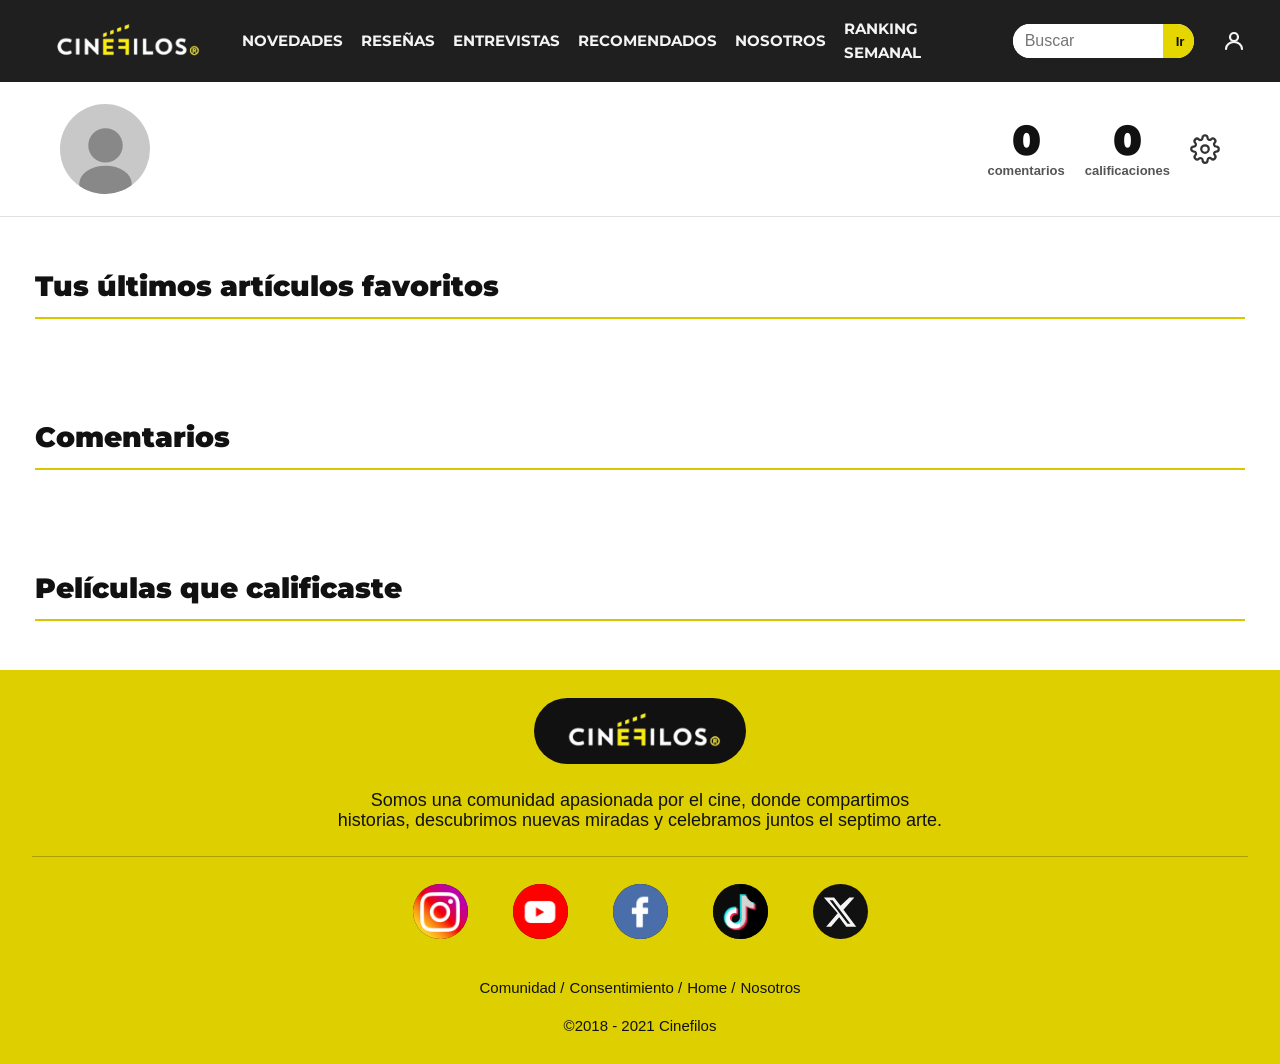
==== commit 0fb622c1: "Update cuenta.html" ====
--- a/cuenta.html
+++ b/cuenta.html
@@ -146,6 +146,7 @@
         <a href="https://www.youtube.com/channel/UC08kA7iu9PEzDxkMf6_33Pw" aria-label="YouTube"><img src="imagenes/yotube.png" alt="YouTube"></a>
           <a href="https://www.facebook.com/cinefilooos" aria-label="facebook"><img src="imagenes/facebook.png" alt="facebook"></a>
         <a href="https://www.tiktok.com/@cinefilosoficiall?_r=1&_t=ZS-97NEEXDqILQ" aria-label="TikTok"><img src="imagenes/tiktok.png" alt="TikTok"></a>
+    <a href="https://x.com/cinefiloos?lang=es" aria-label="X (Twitter)"><svg width="36" height="36" viewBox="0 0 24 24" fill="currentColor" style="color:#f4f4f4" xmlns="http://www.w3.org/2000/svg"><path d="M18.244 2.25h3.308l-7.227 8.26 8.502 11.24H16.17l-4.714-6.231-5.401 6.231H2.747l7.73-8.835L1.254 2.25H8.08l4.261 5.636 5.903-5.636Zm-1.161 17.52h1.833L7.084 4.126H5.117z"/></svg></a>
       </div>
 
       <nav class="footer-links" aria-label="Enlaces del footer">
--- a/estilo.css
+++ b/estilo.css
@@ -238,6 +238,36 @@
     radial-gradient(circle at 50% 100%, rgba(164, 139, 0, 0.75), transparent 45%),
     linear-gradient(180deg, #050505 0%, #0b0900 55%, #211b00 100%);
 }
+
+/* Quita el degrade amarillo solo en el carrusel de comunidad de las
+   páginas de listado (novedades, reseñas, entrevistas). No afecta al
+   carrusel del index porque ese no tiene la clase .carrusel-listado. */
+.carrusel-noticias.carrusel-listado {
+  background: none;
+  padding-top: 0;
+  padding-bottom: 0;
+}
+
+/* En las páginas de listado (novedades, reseñas, entrevistas) el
+   carrusel funciona solo con flechas: se ocultan los puntos. */
+.carrusel-listado .carrusel-puntos {
+  display: none;
+}
+
+/* La barra amarilla queda pegada arriba del carrusel, tocando el
+   borde superior de las fotos, en vez de superpuesta sobre ellas.
+   Se usa translateY(-100%) en lugar de un "top" fijo en píxeles
+   para que funcione igual de bien en celular y en computadora,
+   sin importar cuánto cambie la altura de la barra según el
+   tamaño de pantalla o la cantidad de texto.
+   Nota: esta regla necesita más especificidad que
+   ".carrusel-comunidad .carrusel-barra-titulo" (más abajo en este
+   archivo) para poder ganarle en la cascada; si tuviera la misma
+   especificidad, esa otra regla la pisaría sin que se note el cambio. */
+.carrusel-noticias.carrusel-listado .carrusel-comunidad .carrusel-barra-titulo {
+  top: 0;
+  transform: translate(-50%, -100%);
+}
 .carrusel-barra-titulo {
   margin: 0 24px 14px;
   padding: 8px 16px;
@@ -399,7 +429,7 @@
   font-size: 12px;
   font-weight: 900;
   line-height: 1;
-  text-transform: uppercase;
+  text-transform: none;
 }
 
 .mini-noticia-texto {
@@ -1017,7 +1047,7 @@
 /* Hero de la sección */
 .listado-hero {
   
-  padding: 54px 24px 48px;
+  padding: 54px 24px 0;
   text-align: center;
 }
 
@@ -1372,44 +1402,207 @@
   gap: 20px;
   margin-left: auto;
 }
-
-/* Mobile: avatar+info arriba, botones top-right, stats centrados abajo */
+/* "Iniciá sesión" */
+.modal-sesion-overlay {
+  position: fixed;
+  inset: 0;
+  background: rgba(0, 0, 0, .75);
+  z-index: 10000;
+  display: flex;
+  align-items: center;
+  justify-content: center;
+  padding: 20px;
+}
+
+.modal-sesion-overlay.oculto {
+  display: none;
+}
+
+.modal-sesion-caja {
+  position: relative;
+  background: #fff;
+  border-radius: 14px;
+  width: 100%;
+  max-width: 340px;
+  padding: 36px 28px 28px;
+  font-family: 'Montserrat', sans-serif;
+}
+
+.modal-sesion-cerrar {
+  position: absolute;
+  top: 12px;
+  right: 16px;
+  background: none;
+  border: none;
+  color: #aaa;
+  font-size: 24px;
+  line-height: 1;
+  cursor: pointer;
+}
+
+.modal-sesion-cerrar:hover {
+  color: #111;
+}
+
+.modal-sesion-titulo {
+  margin: 0 0 10px;
+  font-size: 22px;
+  font-weight: 900;
+  color: #111;
+  line-height: 1.15;
+  letter-spacing: -.01em;
+  text-transform: uppercase;
+}
+
+.modal-sesion-subtexto {
+  margin: 0 0 20px;
+  font-size: 12px;
+  color: #666;
+  line-height: 1.5;
+  font-weight: 400;
+}
+
+/* Campos con ícono */
+.modal-campo-icono {
+  position: relative;
+  margin-bottom: 10px;
+}
+
+.modal-campo-icono svg {
+  position: absolute;
+  left: 14px;
+  top: 50%;
+  transform: translateY(-50%);
+  width: 18px;
+  height: 18px;
+  stroke: #e5d600;
+  pointer-events: none;
+}
+
+.modal-sesion-campo {
+  width: 100%;
+  box-sizing: border-box;
+  background: #111;
+  border: none;
+  border-radius: 50px;
+  color: #f4f4f4;
+  padding: 13px 16px 13px 44px;
+  font-size: 13px;
+  font-family: 'Montserrat', sans-serif;
+  font-weight: 500;
+}
+
+.modal-sesion-campo::placeholder {
+  color: #888;
+}
+
+.modal-sesion-campo:focus {
+  outline: 2px solid #e5d600;
+  outline-offset: 0;
+}
+
+.modal-sesion-btn {
+  width: 100%;
+  background: #e5d600;
+  color: #111;
+  border: none;
+  border-radius: 50px;
+  padding: 13px;
+  font-family: 'Montserrat', sans-serif;
+  font-weight: 700;
+  font-size: 14px;
+  cursor: pointer;
+  margin-top: 6px;
+  transition: background .18s ease;
+}
+
+.modal-sesion-btn:hover {
+  background: #ffd700;
+}
+
+.modal-sesion-cambiar {
+  margin: 16px 0 0;
+  font-size: 12px;
+  color: #888;
+  text-align: center;
+}
+
+.modal-sesion-link {
+  background: none;
+  border: none;
+  padding: 0;
+  font-family: 'Montserrat', sans-serif;
+  font-size: 12px;
+  font-weight: 700;
+  color: #111;
+  text-decoration: underline;
+  cursor: pointer;
+}
+
+.modal-sesion-link:hover {
+  color: #c9a800;
+}
+
+.modal-sesion-error {
+  color: #cc0000;
+  font-size: 11px;
+  margin: 6px 0 0;
+  display: none;
+  padding-left: 4px;
+}
+
+.modal-sesion-panel.oculto {
+  display: none;
+}
+
+/* Mobile: fila 1 = botones (registrate + engranaje), fila 2 = avatar + nombre, fila 3 = stats */
 @media (max-width: 600px) {
   .perfil-card {
-    display: grid;
-    grid-template-columns: auto 1fr auto;
-    grid-template-rows: auto auto;
+    display: flex;
+    flex-wrap: wrap;
+    flex-direction: row;
+    align-items: center;
     gap: 14px 12px;
-    align-items: start;
-    padding: 18px 16px 22px;
-  }
-
-  /* Col 1 fila 1: avatar */
+    padding: 14px 16px 20px;
+  }
+
+  /* Fila 1: Registrate y engranaje alineados a la derecha */
+  .perfil-acciones-top {
+    display: flex;
+    flex-direction: row;
+    align-items: center;
+    justify-content: flex-end;
+    gap: 12px;
+    order: 1;
+    flex: 0 0 100%;
+  }
+
+  /* Fila 2: avatar a la izquierda */
   .perfil-avatar {
-    grid-column: 1;
-    grid-row: 1;
-  }
-
-  /* Col 2 fila 1: nombre y email */
+    order: 2;
+    flex: 0 0 auto;
+    width: 64px;
+    height: 64px;
+  }
+
+  /* Fila 2: nombre ocupa el resto del ancho al lado del avatar */
   .perfil-info {
-    grid-column: 2;
-    grid-row: 1;
-    align-self: center;
-  }
-
-  /* Col 3 fila 1: botones arriba a la derecha */
-  .perfil-acciones-top {
-    grid-column: 3;
-    grid-row: 1;
-    flex-direction: column;
-    align-items: flex-end;
-    gap: 8px;
-  }
-
-  /* Fila 2: stats centrados, ocupan las 3 columnas */
+    order: 2;
+    flex: 1;
+    min-width: 0;
+  }
+
+  .perfil-nombre {
+    font-size: clamp(18px, 5.5vw, 26px);
+    white-space: nowrap;
+    overflow: hidden;
+    text-overflow: ellipsis;
+  }
+
+  /* Fila 3: stats centrados */
   .perfil-card .perfil-stats-fila {
-    grid-column: 1 / -1;
-    grid-row: 2;
+    flex: 0 0 100%;
+    order: 3;
     justify-content: center;
     gap: 40px;
     margin-left: 0;
@@ -1840,29 +2033,29 @@
 
 @media (max-width: 600px) {
   /* Tarjetas de Novedades / Reseñas / Entrevistas / Recomendados:
-     en una sola columna, así no se achican y el texto no se encima
-     con la foto. */
+     2 columnas en todos los celulares, cards más altas para que
+     el texto no se encime con la foto. */
   .listado-grid {
-    grid-template-columns: 1fr;
-    gap: 16px;
+    grid-template-columns: repeat(2, 1fr);
+    gap: 8px;
   }
 
   .listado-card {
-    aspect-ratio: 16 / 10;
+    aspect-ratio: 3 / 4;
   }
 
   .listado-card-overlay {
-    padding: 16px;
+    padding: 10px;
   }
 
   .listado-card-badge {
-    font-size: 11px;
-    padding: 6px 12px;
+    font-size: 9px;
+    padding: 5px 8px;
   }
 
   .listado-card-titulo {
-    font-size: clamp(18px, 4.8vw, 22px);
-    line-height: 1.3;
+    font-size: clamp(12px, 3.4vw, 16px);
+    line-height: 1.25;
     -webkit-line-clamp: 3;
     line-clamp: 3;
   }
@@ -2241,7 +2434,7 @@
   }
 
   .listado-hero {
-    padding: 34px 16px 24px;
+    padding: 34px 16px 0;
   }
  
   .listado-hero-titulo {
@@ -2254,170 +2447,18 @@
   }
  
   .listado-grid {
-    grid-template-columns: 1fr;
-    gap: 14px;
+    grid-template-columns: repeat(2, 1fr);
+    gap: 8px;
   }
 
   .listado-card-titulo {
-    font-size: clamp(19px, 5.6vw, 23px);
-    line-height: 1.32;
+    font-size: clamp(13px, 3.8vw, 18px);
+    line-height: 1.25;
   }
 
   .listado-card-overlay {
-    padding: 18px;
-  }
-}
-/* "Iniciá sesión" */
-.modal-sesion-overlay {
-  position: fixed;
-  inset: 0;
-  background: rgba(0, 0, 0, .75);
-  z-index: 10000;
-  display: flex;
-  align-items: center;
-  justify-content: center;
-  padding: 20px;
-}
-
-.modal-sesion-overlay.oculto {
-  display: none;
-}
-
-.modal-sesion-caja {
-  position: relative;
-  background: #fff;
-  border-radius: 14px;
-  width: 100%;
-  max-width: 340px;
-  padding: 36px 28px 28px;
-  font-family: 'Montserrat', sans-serif;
-}
-
-.modal-sesion-cerrar {
-  position: absolute;
-  top: 12px;
-  right: 16px;
-  background: none;
-  border: none;
-  color: #aaa;
-  font-size: 24px;
-  line-height: 1;
-  cursor: pointer;
-}
-
-.modal-sesion-cerrar:hover {
-  color: #111;
-}
-
-.modal-sesion-titulo {
-  margin: 0 0 10px;
-  font-size: 22px;
-  font-weight: 900;
-  color: #111;
-  line-height: 1.15;
-  letter-spacing: -.01em;
-  text-transform: uppercase;
-}
-
-.modal-sesion-subtexto {
-  margin: 0 0 20px;
-  font-size: 12px;
-  color: #666;
-  line-height: 1.5;
-  font-weight: 400;
-}
-
-/* Campos con ícono */
-.modal-campo-icono {
-  position: relative;
-  margin-bottom: 10px;
-}
-
-.modal-campo-icono svg {
-  position: absolute;
-  left: 14px;
-  top: 50%;
-  transform: translateY(-50%);
-  width: 18px;
-  height: 18px;
-  stroke: #e5d600;
-  pointer-events: none;
-}
-
-.modal-sesion-campo {
-  width: 100%;
-  box-sizing: border-box;
-  background: #111;
-  border: none;
-  border-radius: 50px;
-  color: #f4f4f4;
-  padding: 13px 16px 13px 44px;
-  font-size: 13px;
-  font-family: 'Montserrat', sans-serif;
-  font-weight: 500;
-}
-
-.modal-sesion-campo::placeholder {
-  color: #888;
-}
-
-.modal-sesion-campo:focus {
-  outline: 2px solid #e5d600;
-  outline-offset: 0;
-}
-
-.modal-sesion-btn {
-  width: 100%;
-  background: #e5d600;
-  color: #111;
-  border: none;
-  border-radius: 50px;
-  padding: 13px;
-  font-family: 'Montserrat', sans-serif;
-  font-weight: 700;
-  font-size: 14px;
-  cursor: pointer;
-  margin-top: 6px;
-  transition: background .18s ease;
-}
-
-.modal-sesion-btn:hover {
-  background: #ffd700;
-}
-
-.modal-sesion-cambiar {
-  margin: 16px 0 0;
-  font-size: 12px;
-  color: #888;
-  text-align: center;
-}
-
-.modal-sesion-link {
-  background: none;
-  border: none;
-  padding: 0;
-  font-family: 'Montserrat', sans-serif;
-  font-size: 12px;
-  font-weight: 700;
-  color: #111;
-  text-decoration: underline;
-  cursor: pointer;
-}
-
-.modal-sesion-link:hover {
-  color: #c9a800;
-}
-
-.modal-sesion-error {
-  color: #cc0000;
-  font-size: 11px;
-  margin: 6px 0 0;
-  display: none;
-  padding-left: 4px;
-}
-
-.modal-sesion-panel.oculto {
-  display: none;
+    padding: 10px;
+  }
 }
 
 /* Área táctil más grande para las estrellas del Top 5 en mobile */
@@ -2436,3 +2477,153 @@
     gap: 0;
   }
 }
+
+@media (min-width: 480px) and (max-width: 540px) {
+
+  /* ── Header ── */
+  .barra {
+    height: 72px;
+  }
+
+  .barra-logo img {
+    width: 190px;
+  }
+
+  .menu {
+    left: 18px;
+  }
+
+  .barra > .barra-icono-usuario,
+  .barra .barra-icono-usuario-wrapper {
+    right: 20px;
+  }
+
+  /* ── Hero título (Novedades / Reseñas / Entrevistas) ── */
+  .listado-hero {
+    padding: 28px 14px 0;
+  }
+
+  .listado-hero-titulo {
+    font-size: clamp(32px, 11vw, 48px);
+    letter-spacing: 1px;
+  }
+
+  /* ── Grilla 2 columnas, cards con proporción vertical ── */
+  .listado-zona-grid {
+    padding: 12px 10px 24px;
+  }
+
+  .listado-grid {
+    grid-template-columns: repeat(2, 1fr);
+    gap: 8px;
+  }
+
+  .listado-card {
+    aspect-ratio: 3 / 4;
+  }
+
+  .listado-card-overlay {
+    padding: 10px;
+  }
+
+  .listado-card-badge {
+    font-size: 9px;
+    padding: 5px 8px;
+    letter-spacing: 0.3px;
+  }
+
+  .listado-card-titulo {
+    font-size: clamp(12px, 3.2vw, 15px);
+    line-height: 1.25;
+  }
+
+  /* ── Paginación ── */
+  .listado-paginacion {
+    gap: 6px;
+  }
+
+  .listado-paginacion a {
+    min-width: 34px;
+    height: 34px;
+    font-size: 13px;
+  }
+
+  /* ── Carrusel comunidad ── */
+  .carrusel-comunidad .mini-noticia {
+    height: 340px;
+  }
+
+  .carrusel-comunidad .mini-noticia-texto {
+    font-size: 16px;
+    left: 12px;
+    right: 12px;
+    bottom: 16px;
+  }
+
+  .carrusel-comunidad .carrusel-barra-titulo {
+    font-size: clamp(9px, 2.6vw, 11px);
+    padding: 18px 14px 18px;
+    letter-spacing: 0;
+    white-space: normal;
+    clip-path: polygon(0 0, 100% 0, 100% 55%, 66% 55%, 62% 100%, 38% 100%, 34% 55%, 0 55%);
+  }
+
+  /* ── Footer ── */
+  .footer {
+    padding: 24px 16px 20px;
+  }
+
+  .footer-texto {
+    font-size: 14px;
+  }
+
+  .redes {
+    gap: 16px;
+  }
+
+  .redes a {
+    width: 36px;
+    height: 36px;
+  }
+
+  .redes img {
+    width: 38px;
+    height: 38px;
+  }
+
+  .footer-links {
+    gap: 12px;
+    font-size: 13px;
+  }
+
+  /* ── Carrusel recomendados (etiqueta) ── */
+  .carrusel-etiqueta-item {
+    flex: 0 0 60vw;
+    height: 80vw;
+    margin: 0 3vw;
+  }
+
+  /* ── Lo más leído ── */
+  .lml-noticia {
+    flex: 0 0 46vw;
+    height: 65vw;
+  }
+
+  .lml-top5-item {
+    flex: 0 0 46vw;
+  }
+
+  .lml-top5-media {
+    height: 65vw;
+  }
+
+  /* ── Noticia detalle ── */
+  .noticia-detalle h1 {
+    font-size: 22px;
+  }
+
+  .noticia-detalle-texto {
+    padding: 18px;
+    font-size: 15px;
+  }
+}
